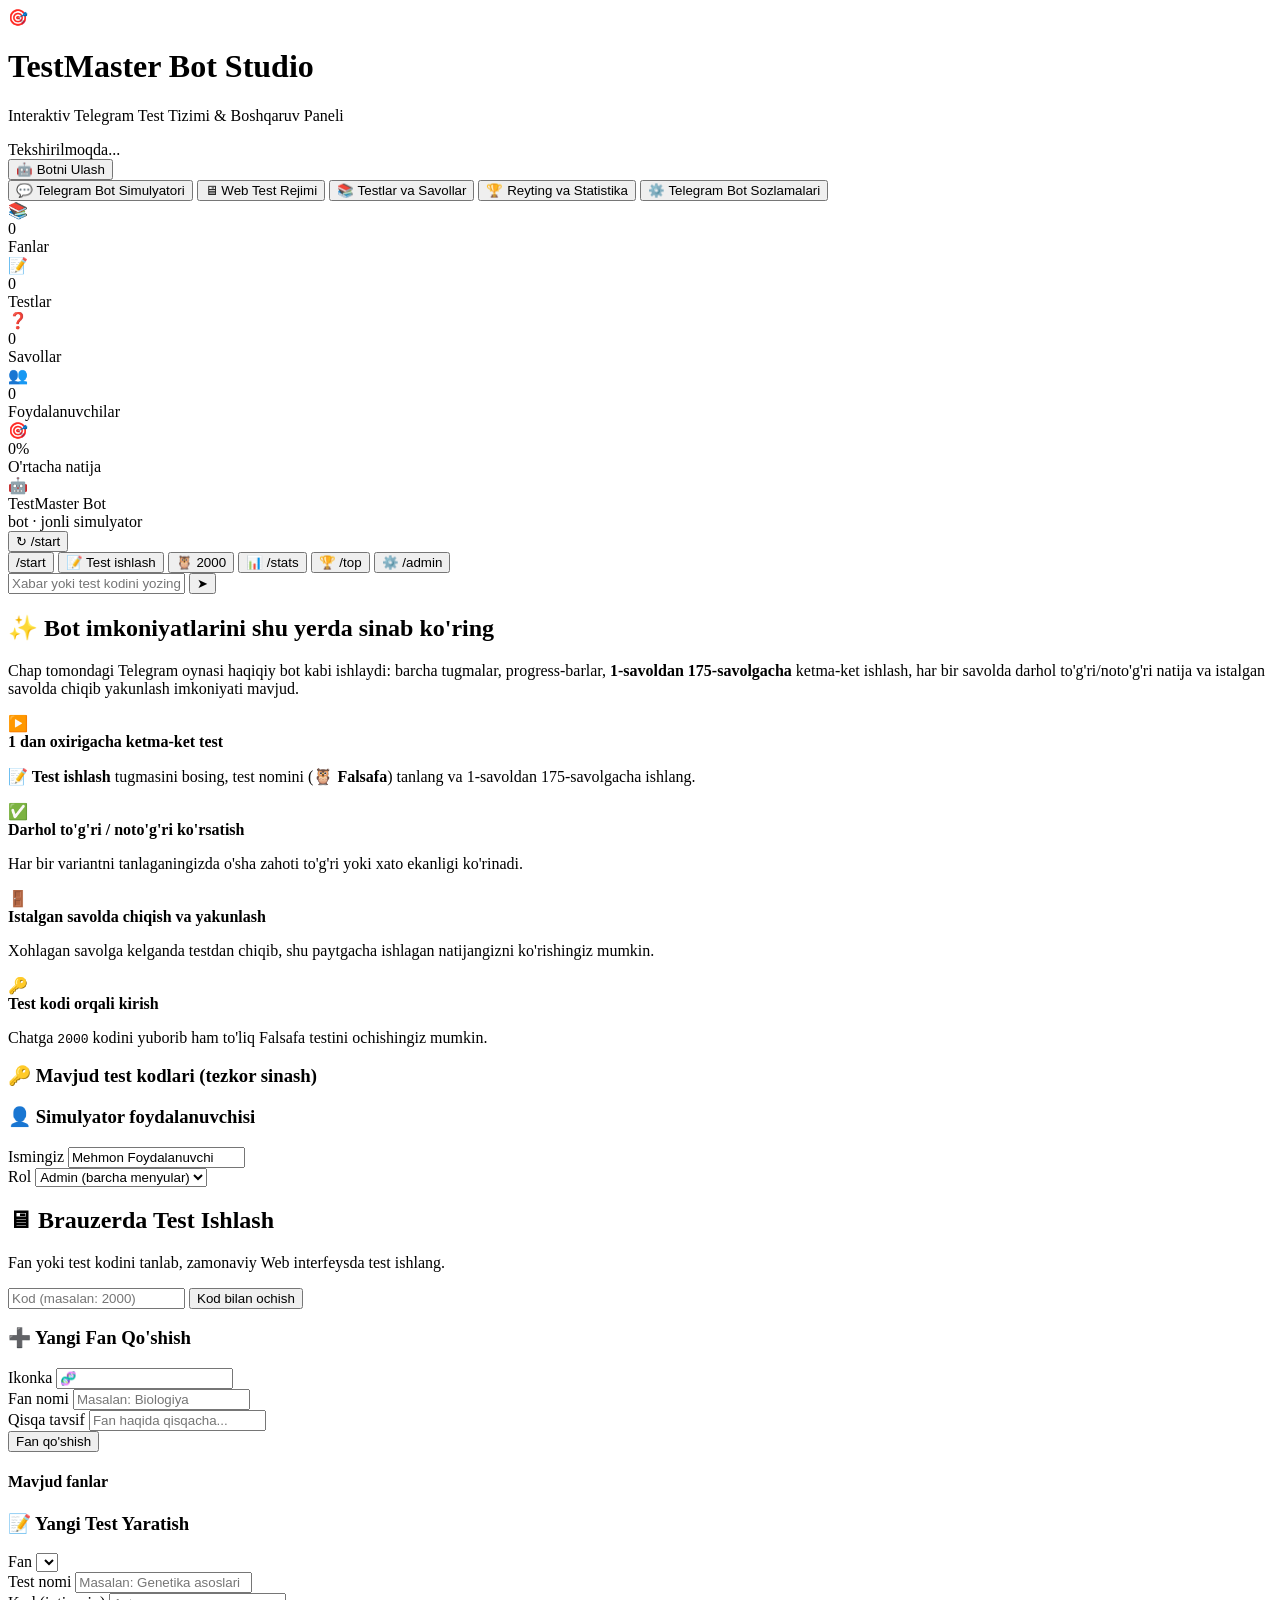
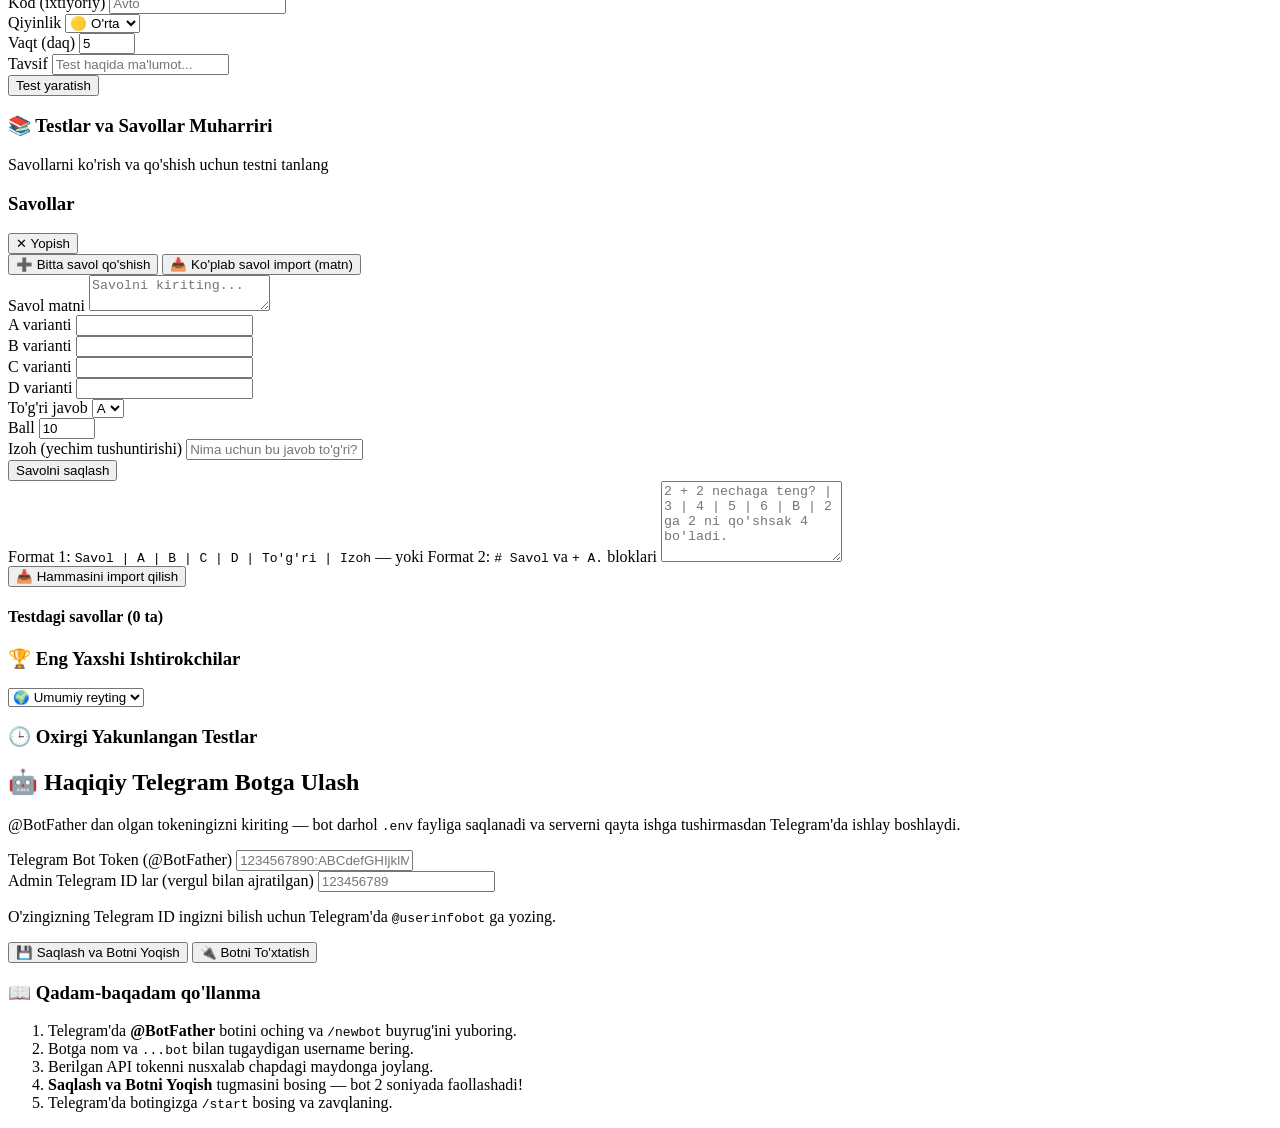
==== web/templates/index.html @ e45bbb4d "first commit" ====
<!DOCTYPE html>
<html lang="uz">
<head>
  <meta charset="UTF-8" />
  <meta name="viewport" content="width=device-width, initial-scale=1.0" />
  <title>TestMaster Bot — Telegram Test Platformasi va Simulyator</title>
  <link rel="preconnect" href="https://fonts.googleapis.com" />
  <link rel="preconnect" href="https://fonts.gstatic.com" crossorigin />
  <link href="https://fonts.googleapis.com/css2?family=Inter:wght@400;500;600;700;800&family=JetBrains+Mono:wght@400;600&display=swap" rel="stylesheet" />
  <link rel="stylesheet" href="/static/styles.css" />
</head>
<body>
  <div class="app-shell">
    <!-- Top Header -->
    <header class="topbar">
      <div class="brand">
        <div class="brand-logo">🎯</div>
        <div>
          <h1>TestMaster Bot Studio</h1>
          <p>Interaktiv Telegram Test Tizimi &amp; Boshqaruv Paneli</p>
        </div>
      </div>

      <div class="topbar-right">
        <div id="botStatusBadge" class="status-pill status-sim">
          <span class="dot"></span>
          <span id="botStatusText">Tekshirilmoqda...</span>
        </div>
        <button class="btn btn-primary btn-sm" onclick="switchTab('settings')">
          🤖 Botni Ulash
        </button>
      </div>
    </header>

    <!-- Navigation Tabs -->
    <nav class="nav-tabs" aria-label="Asosiy bo'limlar">
      <button class="tab-btn active" data-tab="simulator" onclick="switchTab('simulator')">
        💬 Telegram Bot Simulyatori
      </button>
      <button class="tab-btn" data-tab="webquiz" onclick="switchTab('webquiz')">
        🖥 Web Test Rejimi
      </button>
      <button class="tab-btn" data-tab="admin" onclick="switchTab('admin')">
        📚 Testlar va Savollar
      </button>
      <button class="tab-btn" data-tab="leaderboard" onclick="switchTab('leaderboard')">
        🏆 Reyting va Statistika
      </button>
      <button class="tab-btn" data-tab="settings" onclick="switchTab('settings')">
        ⚙️ Telegram Bot Sozlamalari
      </button>
    </nav>

    <!-- KPI Strip -->
    <section class="kpi-grid" id="kpiGrid">
      <div class="kpi-card">
        <span class="kpi-icon">📚</span>
        <div>
          <div class="kpi-val" id="kpiCategories">0</div>
          <div class="kpi-lbl">Fanlar</div>
        </div>
      </div>
      <div class="kpi-card">
        <span class="kpi-icon">📝</span>
        <div>
          <div class="kpi-val" id="kpiQuizzes">0</div>
          <div class="kpi-lbl">Testlar</div>
        </div>
      </div>
      <div class="kpi-card">
        <span class="kpi-icon">❓</span>
        <div>
          <div class="kpi-val" id="kpiQuestions">0</div>
          <div class="kpi-lbl">Savollar</div>
        </div>
      </div>
      <div class="kpi-card">
        <span class="kpi-icon">👥</span>
        <div>
          <div class="kpi-val" id="kpiUsers">0</div>
          <div class="kpi-lbl">Foydalanuvchilar</div>
        </div>
      </div>
      <div class="kpi-card">
        <span class="kpi-icon">🎯</span>
        <div>
          <div class="kpi-val" id="kpiAvg">0%</div>
          <div class="kpi-lbl">O'rtacha natija</div>
        </div>
      </div>
    </section>

    <!-- TAB 1: Telegram Bot Simulator -->
    <main id="tab-simulator" class="tab-panel active">
      <div class="sim-layout">
        <!-- Phone Mockup -->
        <div class="phone-frame">
          <div class="phone-notch"></div>
          <div class="tg-header">
            <div class="tg-avatar">🤖</div>
            <div class="tg-title-wrap">
              <div class="tg-bot-name" id="simBotTitle">TestMaster Bot</div>
              <div class="tg-bot-sub">bot · jonli simulyator</div>
            </div>
            <button class="tg-reset-btn" title="Qayta boshlash (/start)" onclick="simSendText('/start')">
              ↻ /start
            </button>
          </div>

          <div class="tg-chat-area" id="tgChatArea">
            <div id="tgToast" class="tg-toast hidden"></div>
            <div id="tgMessages" class="tg-messages"></div>
          </div>

          <div class="tg-quick-chips">
            <button onclick="simSendText('/start')">/start</button>
            <button onclick="simSendCallback('c:list')">📝 Test ishlash</button>
            <button onclick="simSendText('2000')">🦉 2000</button>
            <button onclick="simSendText('/stats')">📊 /stats</button>
            <button onclick="simSendText('/top')">🏆 /top</button>
            <button onclick="simSendText('/admin')">⚙️ /admin</button>
          </div>

          <form class="tg-input-bar" onsubmit="simSubmitForm(event)">
            <input
              id="simTextInput"
              type="text"
              placeholder="Xabar yoki test kodini yozing (masalan: 2000)..."
              autocomplete="off"
            />
            <button type="submit" aria-label="Yuborish">➤</button>
          </form>
        </div>

        <!-- Simulator Side Guide -->
        <div class="sim-sidebar">
          <div class="glass-card">
            <div class="card-head">
              <h2>✨ Bot imkoniyatlarini shu yerda sinab ko'ring</h2>
            </div>
            <p class="muted">
              Chap tomondagi Telegram oynasi haqiqiy bot kabi ishlaydi: barcha tugmalar, progress-barlar,
              <b>1-savoldan 175-savolgacha</b> ketma-ket ishlash, har bir savolda darhol to'g'ri/noto'g'ri natija va istalgan savolda chiqib yakunlash imkoniyati mavjud.
            </p>
            <div class="feature-list">
              <div class="feat-item">
                <span>▶️</span>
                <div>
                  <strong>1 dan oxirigacha ketma-ket test</strong>
                  <p><b>📝 Test ishlash</b> tugmasini bosing, test nomini (<b>🦉 Falsafa</b>) tanlang va 1-savoldan 175-savolgacha ishlang.</p>
                </div>
              </div>
              <div class="feat-item">
                <span>✅</span>
                <div>
                  <strong>Darhol to'g'ri / noto'g'ri ko'rsatish</strong>
                  <p>Har bir variantni tanlaganingizda o'sha zahoti to'g'ri yoki xato ekanligi ko'rinadi.</p>
                </div>
              </div>
              <div class="feat-item">
                <span>🚪</span>
                <div>
                  <strong>Istalgan savolda chiqish va yakunlash</strong>
                  <p>Xohlagan savolga kelganda testdan chiqib, shu paytgacha ishlagan natijangizni ko'rishingiz mumkin.</p>
                </div>
              </div>
              <div class="feat-item">
                <span>🔑</span>
                <div>
                  <strong>Test kodi orqali kirish</strong>
                  <p>Chatga <code>2000</code> kodini yuborib ham to'liq Falsafa testini ochishingiz mumkin.</p>
                </div>
              </div>
            </div>
          </div>

          <div class="glass-card">
            <div class="card-head">
              <h3>🔑 Mavjud test kodlari (tezkor sinash)</h3>
            </div>
            <div id="simQuizCodes" class="code-chips-grid"></div>
          </div>

          <div class="glass-card">
            <div class="card-head">
              <h3>👤 Simulyator foydalanuvchisi</h3>
            </div>
            <div class="form-row-2">
              <div>
                <label class="field-lbl" for="simUserName">Ismingiz</label>
                <input id="simUserName" class="input" type="text" value="Mehmon Foydalanuvchi" />
              </div>
              <div>
                <label class="field-lbl" for="simUserRole">Rol</label>
                <select id="simUserRole" class="input">
                  <option value="true" selected>Admin (barcha menyular)</option>
                  <option value="false">Oddiy foydalanuvchi</option>
                </select>
              </div>
            </div>
          </div>
        </div>
      </div>
    </main>

    <!-- TAB 2: Web Quiz Player -->
    <main id="tab-webquiz" class="tab-panel">
      <div id="webQuizLobby">
        <div class="glass-card mb-4">
          <div class="card-head row-between">
            <div>
              <h2>🖥 Brauzerda Test Ishlash</h2>
              <p class="muted">Fan yoki test kodini tanlab, zamonaviy Web interfeysda test ishlang.</p>
            </div>
            <div class="code-launch">
              <input id="webCodeInput" class="input" type="text" placeholder="Kod (masalan: 2000)" />
              <button class="btn btn-primary" onclick="webStartByCode()">Kod bilan ochish</button>
            </div>
          </div>
          <div id="webCategoryFilter" class="filter-pills"></div>
        </div>

        <div id="webQuizzesGrid" class="quizzes-grid"></div>
      </div>

      <div id="webQuizRunner" class="hidden"></div>
    </main>

    <!-- TAB 3: Admin Panel (Categories, Quizzes, Questions) -->
    <main id="tab-admin" class="tab-panel">
      <div class="admin-grid">
        <!-- Left column: Create Category & Create Quiz -->
        <div class="admin-left">
          <div class="glass-card">
            <div class="card-head">
              <h3>➕ Yangi Fan Qo'shish</h3>
            </div>
            <form onsubmit="adminCreateCategory(event)" class="stack-form">
              <div class="form-row-icon">
                <div>
                  <label class="field-lbl">Ikonka</label>
                  <input id="catIconInput" class="input" type="text" value="🧬" maxlength="8" required />
                </div>
                <div>
                  <label class="field-lbl">Fan nomi</label>
                  <input id="catNameInput" class="input" type="text" placeholder="Masalan: Biologiya" required />
                </div>
              </div>
              <div>
                <label class="field-lbl">Qisqa tavsif</label>
                <input id="catDescInput" class="input" type="text" placeholder="Fan haqida qisqacha..." />
              </div>
              <button type="submit" class="btn btn-primary w-full">Fan qo'shish</button>
            </form>

            <div class="divider"></div>
            <h4 class="subhead">Mavjud fanlar</h4>
            <div id="adminCategoriesList" class="mini-list"></div>
          </div>

          <div class="glass-card">
            <div class="card-head">
              <h3>📝 Yangi Test Yaratish</h3>
            </div>
            <form onsubmit="adminCreateQuiz(event)" class="stack-form">
              <div>
                <label class="field-lbl">Fan</label>
                <select id="quizCatSelect" class="input" required></select>
              </div>
              <div>
                <label class="field-lbl">Test nomi</label>
                <input id="quizTitleInput" class="input" type="text" placeholder="Masalan: Genetika asoslari" required />
              </div>
              <div class="form-row-3">
                <div>
                  <label class="field-lbl">Kod (ixtiyoriy)</label>
                  <input id="quizCodeInput" class="input" type="text" placeholder="Avto" maxlength="10" />
                </div>
                <div>
                  <label class="field-lbl">Qiyinlik</label>
                  <select id="quizDiffSelect" class="input">
                    <option value="oson">🟢 Oson</option>
                    <option value="orta" selected>🟡 O'rta</option>
                    <option value="qiyin">🔴 Qiyin</option>
                  </select>
                </div>
                <div>
                  <label class="field-lbl">Vaqt (daq)</label>
                  <input id="quizTimeInput" class="input" type="number" value="5" min="1" max="120" />
                </div>
              </div>
              <div>
                <label class="field-lbl">Tavsif</label>
                <input id="quizDescInput" class="input" type="text" placeholder="Test haqida ma'lumot..." />
              </div>
              <button type="submit" class="btn btn-primary w-full">Test yaratish</button>
            </form>
          </div>
        </div>

        <!-- Right column: Quizzes & Question Editor -->
        <div class="admin-right">
          <div class="glass-card">
            <div class="card-head row-between">
              <h3>📚 Testlar va Savollar Muharriri</h3>
              <span class="muted text-sm">Savollarni ko'rish va qo'shish uchun testni tanlang</span>
            </div>
            <div id="adminQuizzesList" class="quiz-admin-list"></div>
          </div>

          <div id="adminQuestionEditor" class="glass-card hidden">
            <div class="card-head row-between">
              <div>
                <h3 id="editorQuizTitle">Savollar</h3>
                <p id="editorQuizMeta" class="muted text-sm"></p>
              </div>
              <button class="btn btn-ghost btn-sm" onclick="closeQuestionEditor()">✕ Yopish</button>
            </div>

            <div class="editor-tabs">
              <button class="pill-btn active" onclick="toggleEditorMode('single', this)">➕ Bitta savol qo'shish</button>
              <button class="pill-btn" onclick="toggleEditorMode('bulk', this)">📥 Ko'plab savol import (matn)</button>
            </div>

            <!-- Single Question Form -->
            <form id="singleQuestionForm" onsubmit="adminCreateQuestion(event)" class="stack-form">
              <div>
                <label class="field-lbl">Savol matni</label>
                <textarea id="qTextInput" class="input" rows="2" placeholder="Savolni kiriting..." required></textarea>
              </div>
              <div class="form-row-2">
                <div>
                  <label class="field-lbl">A varianti</label>
                  <input id="qOptA" class="input" type="text" required />
                </div>
                <div>
                  <label class="field-lbl">B varianti</label>
                  <input id="qOptB" class="input" type="text" required />
                </div>
                <div>
                  <label class="field-lbl">C varianti</label>
                  <input id="qOptC" class="input" type="text" required />
                </div>
                <div>
                  <label class="field-lbl">D varianti</label>
                  <input id="qOptD" class="input" type="text" required />
                </div>
              </div>
              <div class="form-row-2">
                <div>
                  <label class="field-lbl">To'g'ri javob</label>
                  <select id="qCorrectSelect" class="input">
                    <option value="A">A</option>
                    <option value="B">B</option>
                    <option value="C">C</option>
                    <option value="D">D</option>
                  </select>
                </div>
                <div>
                  <label class="field-lbl">Ball</label>
                  <input id="qPointsInput" class="input" type="number" value="10" min="1" max="100" />
                </div>
              </div>
              <div>
                <label class="field-lbl">Izoh (yechim tushuntirishi)</label>
                <input id="qExplanationInput" class="input" type="text" placeholder="Nima uchun bu javob to'g'ri?" />
              </div>
              <button type="submit" class="btn btn-primary">Savolni saqlash</button>
            </form>

            <!-- Bulk Import Form -->
            <form id="bulkQuestionForm" onsubmit="adminBulkQuestions(event)" class="stack-form hidden">
              <div>
                <label class="field-lbl">Format 1: <code>Savol | A | B | C | D | To'g'ri | Izoh</code> — yoki Format 2: <code># Savol</code> va <code>+ A.</code> bloklari</label>
                <textarea
                  id="bulkRawInput"
                  class="input mono"
                  rows="5"
                  placeholder="2 + 2 nechaga teng? | 3 | 4 | 5 | 6 | B | 2 ga 2 ni qo'shsak 4 bo'ladi.&#10;&#10;yoki:&#10;# Savol matni?&#10;+ A. To'g'ri javob&#10;B. Variant B&#10;C. Variant C&#10;D. Variant D"
                  required
                ></textarea>
              </div>
              <button type="submit" class="btn btn-primary">📥 Hammasini import qilish</button>
            </form>

            <div class="divider"></div>
            <h4 class="subhead">Testdagi savollar (<span id="editorQuestionsCount">0</span> ta)</h4>
            <div id="editorQuestionsList" class="questions-list"></div>
          </div>
        </div>
      </div>
    </main>

    <!-- TAB 4: Leaderboard & Recent Activity -->
    <main id="tab-leaderboard" class="tab-panel">
      <div class="lb-grid">
        <div class="glass-card">
          <div class="card-head row-between">
            <h3>🏆 Eng Yaxshi Ishtirokchilar</h3>
            <select id="lbCatFilter" class="input input-sm" onchange="loadLeaderboard()">
              <option value="">🌍 Umumiy reyting</option>
            </select>
          </div>
          <div id="leaderboardTableWrap"></div>
        </div>

        <div class="glass-card">
          <div class="card-head">
            <h3>🕒 Oxirgi Yakunlangan Testlar</h3>
          </div>
          <div id="recentAttemptsWrap"></div>
        </div>
      </div>
    </main>

    <!-- TAB 5: Telegram Bot Settings -->
    <main id="tab-settings" class="tab-panel">
      <div class="settings-grid">
        <div class="glass-card">
          <div class="card-head">
            <h2>🤖 Haqiqiy Telegram Botga Ulash</h2>
            <p class="muted">
              @BotFather dan olgan tokeningizni kiriting — bot darhol <code>.env</code> fayliga saqlanadi va serverni qayta ishga tushirmasdan Telegram'da ishlay boshlaydi.
            </p>
          </div>

          <div id="settingsStatusBox" class="status-banner"></div>

          <form onsubmit="saveBotToken(event)" class="stack-form">
            <div>
              <label class="field-lbl" for="botTokenInput">Telegram Bot Token (@BotFather)</label>
              <input
                id="botTokenInput"
                class="input mono"
                type="password"
                placeholder="1234567890:ABCdefGHIjklMNOpqrsTUVwxyz"
              />
            </div>
            <div>
              <label class="field-lbl" for="adminIdsInput">Admin Telegram ID lar (vergul bilan ajratilgan)</label>
              <input
                id="adminIdsInput"
                class="input mono"
                type="text"
                placeholder="123456789"
              />
              <p class="hint">O'zingizning Telegram ID ingizni bilish uchun Telegram'da <code>@userinfobot</code> ga yozing.</p>
            </div>
            <div class="btn-row">
              <button type="submit" class="btn btn-primary">💾 Saqlash va Botni Yoqish</button>
              <button type="button" class="btn btn-ghost" onclick="disconnectBotToken()">🔌 Botni To'xtatish</button>
            </div>
          </form>
        </div>

        <div class="glass-card">
          <div class="card-head">
            <h3>📖 Qadam-baqadam qo'llanma</h3>
          </div>
          <ol class="guide-steps">
            <li>Telegram'da <strong>@BotFather</strong> botini oching va <code>/newbot</code> buyrug'ini yuboring.</li>
            <li>Botga nom va <code>...bot</code> bilan tugaydigan username bering.</li>
            <li>Berilgan API tokenni nusxalab chapdagi maydonga joylang.</li>
            <li><strong>Saqlash va Botni Yoqish</strong> tugmasini bosing — bot 2 soniyada faollashadi!</li>
            <li>Telegram'da botingizga <code>/start</code> bosing va zavqlaning.</li>
          </ol>
        </div>
      </div>
    </main>
  </div>

  <!-- Global Notification Toast -->
  <div id="globalToast" class="global-toast hidden"></div>

  <script src="/static/app.js"></script>
</body>
</html>
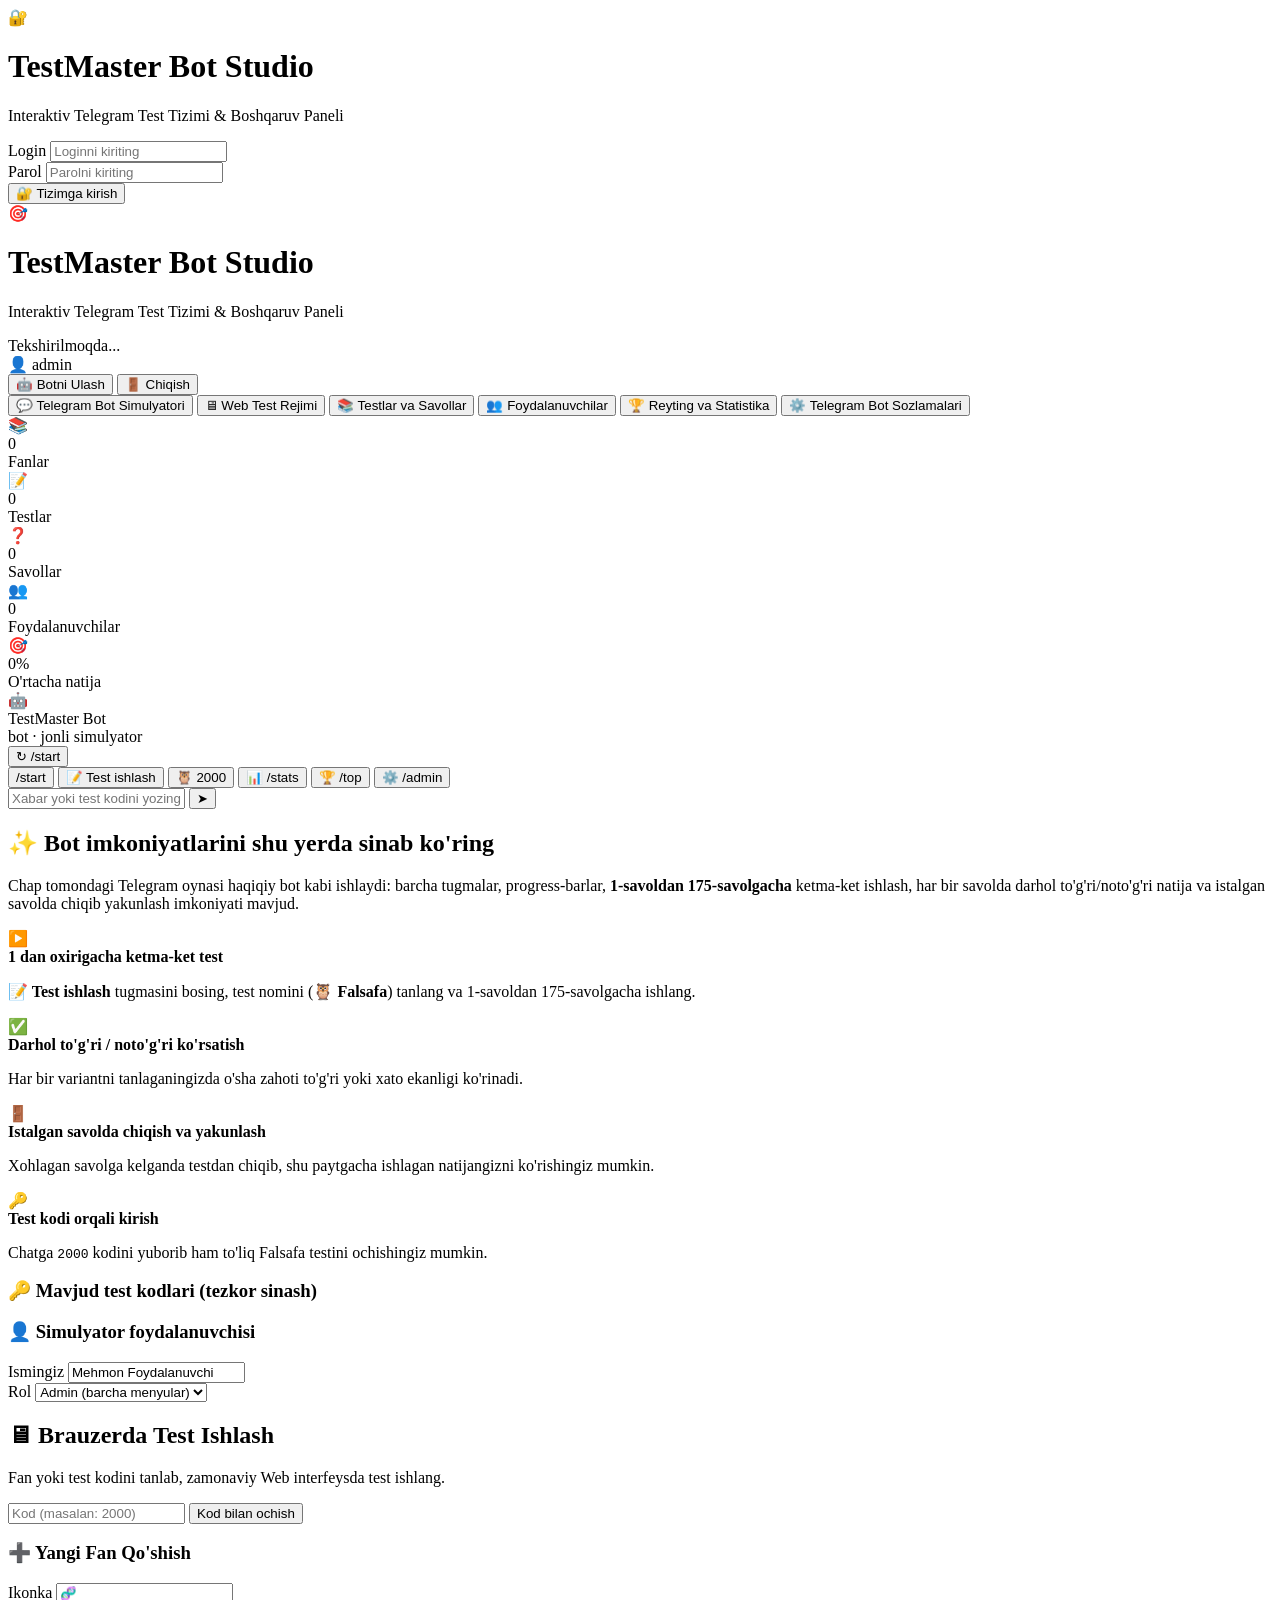
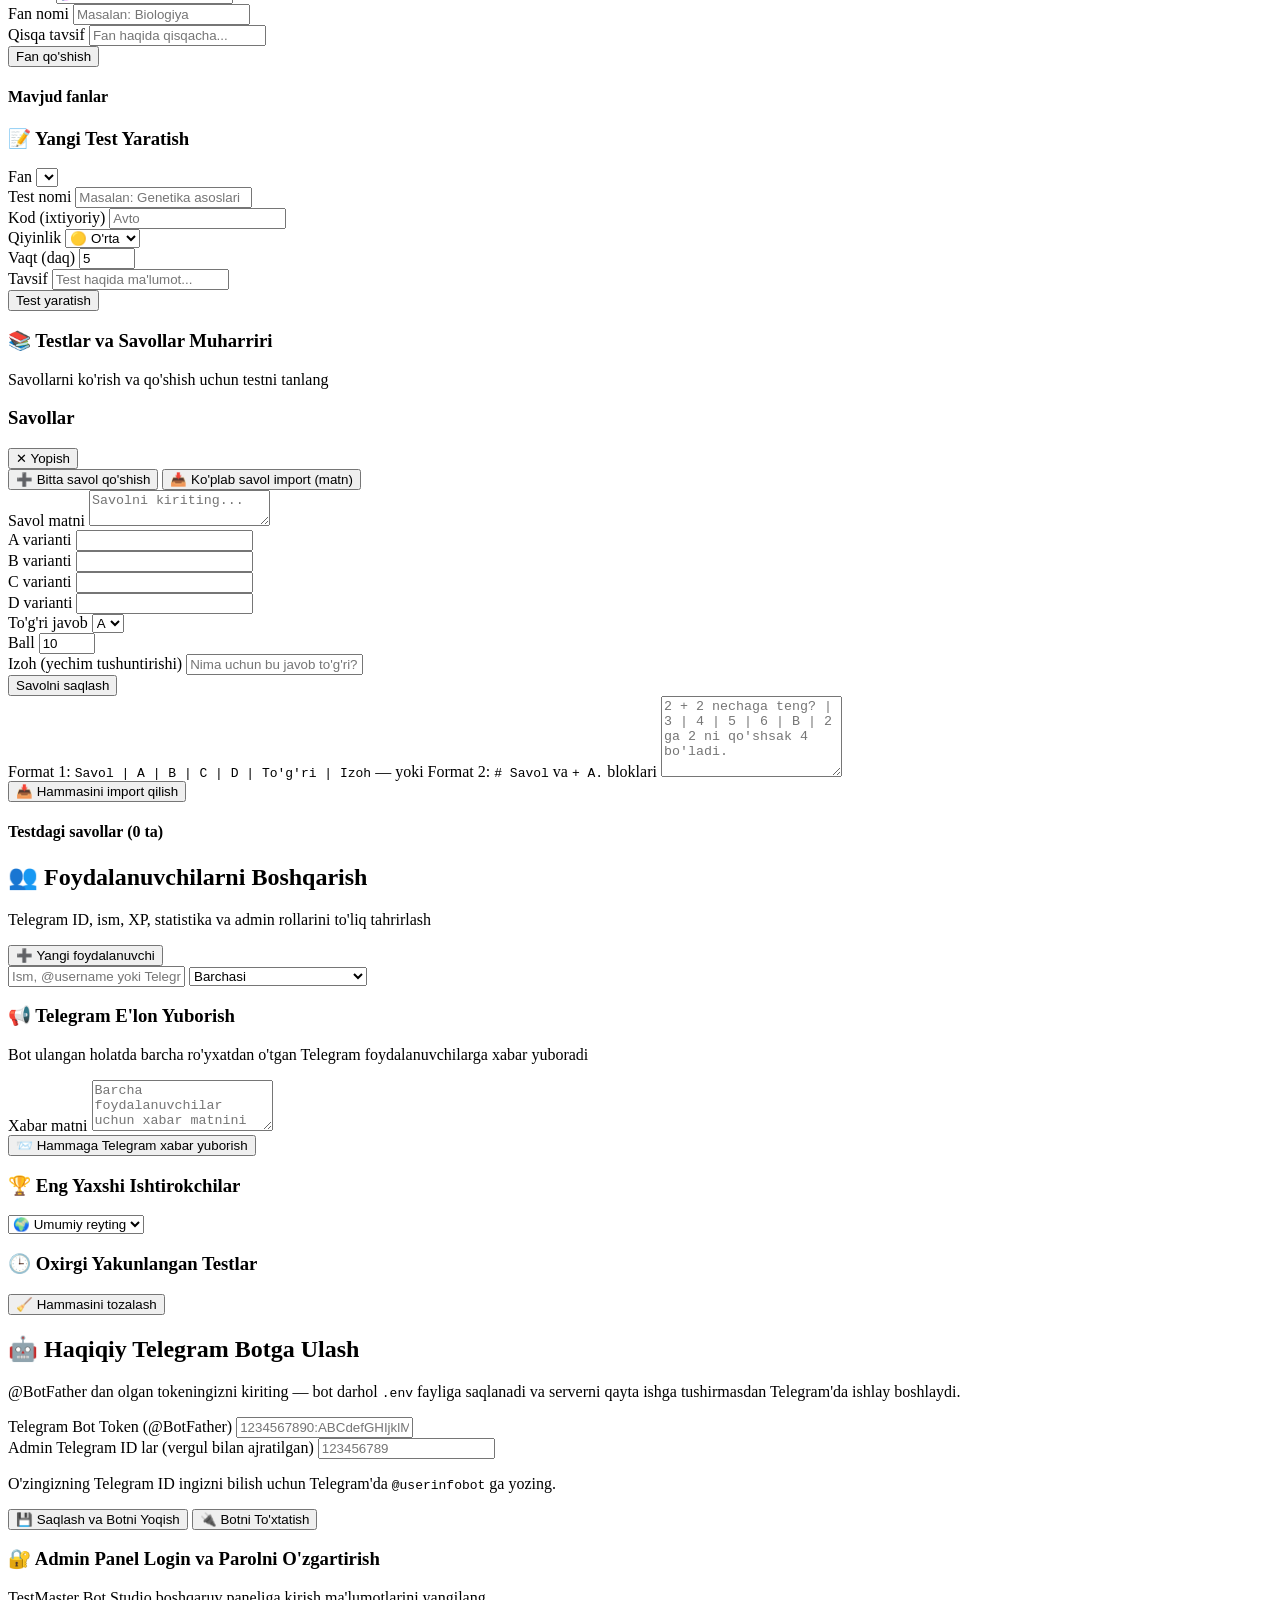
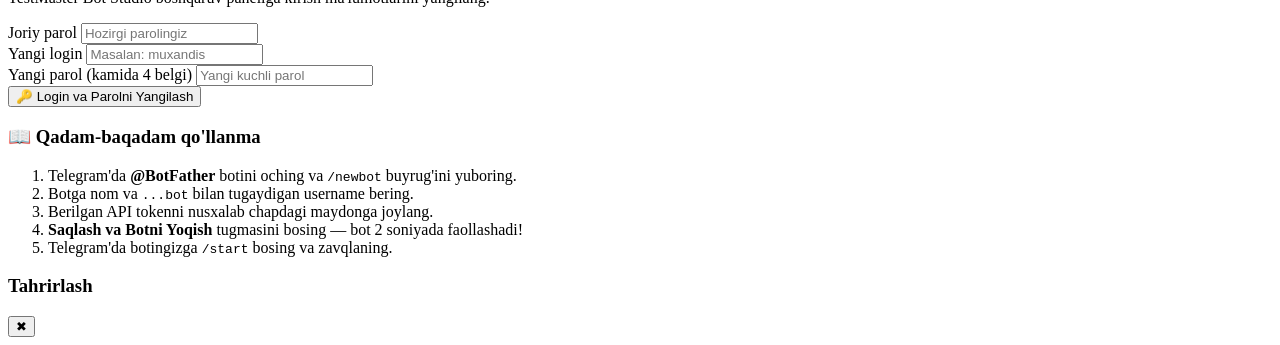
==== commit d4627326: "Add login/password auth gate and full user/content admin management" ====
--- a/web/templates/index.html
+++ b/web/templates/index.html
@@ -10,7 +10,44 @@
   <link rel="stylesheet" href="/static/styles.css" />
 </head>
 <body>
-  <div class="app-shell">
+  <!-- Full-Screen Studio Login Gate -->
+  <div id="authOverlay" class="auth-overlay">
+    <div class="auth-card glass-card">
+      <div class="auth-head">
+        <div class="brand-logo" style="margin:0 auto 12px;">🔐</div>
+        <h1>TestMaster Bot Studio</h1>
+        <p class="muted">Interaktiv Telegram Test Tizimi &amp; Boshqaruv Paneli</p>
+      </div>
+      <div id="authErrorBox" class="auth-error hidden"></div>
+      <form onsubmit="loginStudio(event)" class="stack-form">
+        <div>
+          <label class="field-lbl" for="loginUsername">Login</label>
+          <input
+            id="loginUsername"
+            class="input"
+            type="text"
+            placeholder="Loginni kiriting"
+            autocomplete="username"
+            required
+          />
+        </div>
+        <div>
+          <label class="field-lbl" for="loginPassword">Parol</label>
+          <input
+            id="loginPassword"
+            class="input"
+            type="password"
+            placeholder="Parolni kiriting"
+            autocomplete="current-password"
+            required
+          />
+        </div>
+        <button type="submit" class="btn btn-primary w-full" id="loginSubmitBtn">🔐 Tizimga kirish</button>
+      </form>
+    </div>
+  </div>
+
+  <div id="appShell" class="app-shell hidden">
     <!-- Top Header -->
     <header class="topbar">
       <div class="brand">
@@ -26,8 +63,15 @@
           <span class="dot"></span>
           <span id="botStatusText">Tekshirilmoqda...</span>
         </div>
+        <div class="status-pill">
+          <span>👤</span>
+          <span id="adminUsernameText">admin</span>
+        </div>
         <button class="btn btn-primary btn-sm" onclick="switchTab('settings')">
           🤖 Botni Ulash
+        </button>
+        <button class="btn btn-ghost btn-sm" onclick="logoutStudio()">
+          🚪 Chiqish
         </button>
       </div>
     </header>
@@ -43,6 +87,9 @@
       <button class="tab-btn" data-tab="admin" onclick="switchTab('admin')">
         📚 Testlar va Savollar
       </button>
+      <button class="tab-btn" data-tab="users" onclick="switchTab('users')">
+        👥 Foydalanuvchilar
+      </button>
       <button class="tab-btn" data-tab="leaderboard" onclick="switchTab('leaderboard')">
         🏆 Reyting va Statistika
       </button>
@@ -391,6 +438,60 @@
       </div>
     </main>
 
+    <!-- TAB 3.5: User Management & Broadcast -->
+    <main id="tab-users" class="tab-panel">
+      <div class="users-layout">
+        <div class="glass-card">
+          <div class="card-head row-between">
+            <div>
+              <h2>👥 Foydalanuvchilarni Boshqarish</h2>
+              <p class="muted">Telegram ID, ism, XP, statistika va admin rollarini to'liq tahrirlash</p>
+            </div>
+            <button type="button" class="btn btn-primary btn-sm" onclick="openCreateUserModal()">➕ Yangi foydalanuvchi</button>
+          </div>
+
+          <div class="users-toolbar">
+            <input
+              id="userSearchInput"
+              class="input"
+              type="text"
+              placeholder="Ism, @username yoki Telegram ID bo'yicha qidirish..."
+              oninput="renderUsersTable()"
+            />
+            <select id="userRoleFilter" class="input input-sm" onchange="renderUsersTable()">
+              <option value="all">Barchasi</option>
+              <option value="admin">🛡 Faqat Adminlar</option>
+              <option value="user">👤 Oddiy foydalanuvchilar</option>
+            </select>
+          </div>
+
+          <div id="usersTableWrap" class="table-wrap"></div>
+        </div>
+
+        <div class="glass-card">
+          <div class="card-head">
+            <h3>📢 Telegram E'lon Yuborish</h3>
+            <p class="muted">Bot ulangan holatda barcha ro'yxatdan o'tgan Telegram foydalanuvchilarga xabar yuboradi</p>
+          </div>
+          <form onsubmit="sendBroadcast(event)" class="stack-form">
+            <div>
+              <label class="field-lbl" for="broadcastTextInput">Xabar matni</label>
+              <textarea
+                id="broadcastTextInput"
+                class="input"
+                rows="3"
+                placeholder="Barcha foydalanuvchilar uchun xabar matnini yozing..."
+                required
+              ></textarea>
+            </div>
+            <div>
+              <button type="submit" class="btn btn-primary">📨 Hammaga Telegram xabar yuborish</button>
+            </div>
+          </form>
+        </div>
+      </div>
+    </main>
+
     <!-- TAB 4: Leaderboard & Recent Activity -->
     <main id="tab-leaderboard" class="tab-panel">
       <div class="lb-grid">
@@ -405,8 +506,9 @@
         </div>
 
         <div class="glass-card">
-          <div class="card-head">
+          <div class="card-head row-between">
             <h3>🕒 Oxirgi Yakunlangan Testlar</h3>
+            <button type="button" class="btn btn-danger btn-sm" onclick="clearAllAttemptsConfirm()">🧹 Hammasini tozalash</button>
           </div>
           <div id="recentAttemptsWrap"></div>
         </div>
@@ -455,6 +557,54 @@
 
         <div class="glass-card">
           <div class="card-head">
+            <h3>🔐 Admin Panel Login va Parolni O'zgartirish</h3>
+            <p class="muted">TestMaster Bot Studio boshqaruv paneliga kirish ma'lumotlarini yangilang.</p>
+          </div>
+
+          <form onsubmit="updateStudioCredentials(event)" class="stack-form">
+            <div>
+              <label class="field-lbl" for="credCurrentPassword">Joriy parol</label>
+              <input
+                id="credCurrentPassword"
+                class="input"
+                type="password"
+                placeholder="Hozirgi parolingiz"
+                autocomplete="current-password"
+                required
+              />
+            </div>
+            <div>
+              <label class="field-lbl" for="credNewUsername">Yangi login</label>
+              <input
+                id="credNewUsername"
+                class="input"
+                type="text"
+                minlength="2"
+                placeholder="Masalan: muxandis"
+                autocomplete="username"
+                required
+              />
+            </div>
+            <div>
+              <label class="field-lbl" for="credNewPassword">Yangi parol (kamida 4 belgi)</label>
+              <input
+                id="credNewPassword"
+                class="input"
+                type="password"
+                minlength="4"
+                placeholder="Yangi kuchli parol"
+                autocomplete="new-password"
+                required
+              />
+            </div>
+            <div>
+              <button type="submit" class="btn btn-primary">🔑 Login va Parolni Yangilash</button>
+            </div>
+          </form>
+        </div>
+
+        <div class="glass-card">
+          <div class="card-head">
             <h3>📖 Qadam-baqadam qo'llanma</h3>
           </div>
           <ol class="guide-steps">
@@ -469,6 +619,17 @@
     </main>
   </div>
 
+  <!-- Studio Universal Modal -->
+  <div id="studioModal" class="modal-backdrop hidden" onclick="if (event.target === this) closeStudioModal()">
+    <div class="modal-card glass-card">
+      <div class="card-head row-between">
+        <h3 id="studioModalTitle">Tahrirlash</h3>
+        <button type="button" class="btn btn-ghost btn-sm" onclick="closeStudioModal()">✖</button>
+      </div>
+      <div id="studioModalBody"></div>
+    </div>
+  </div>
+
   <!-- Global Notification Toast -->
   <div id="globalToast" class="global-toast hidden"></div>
 
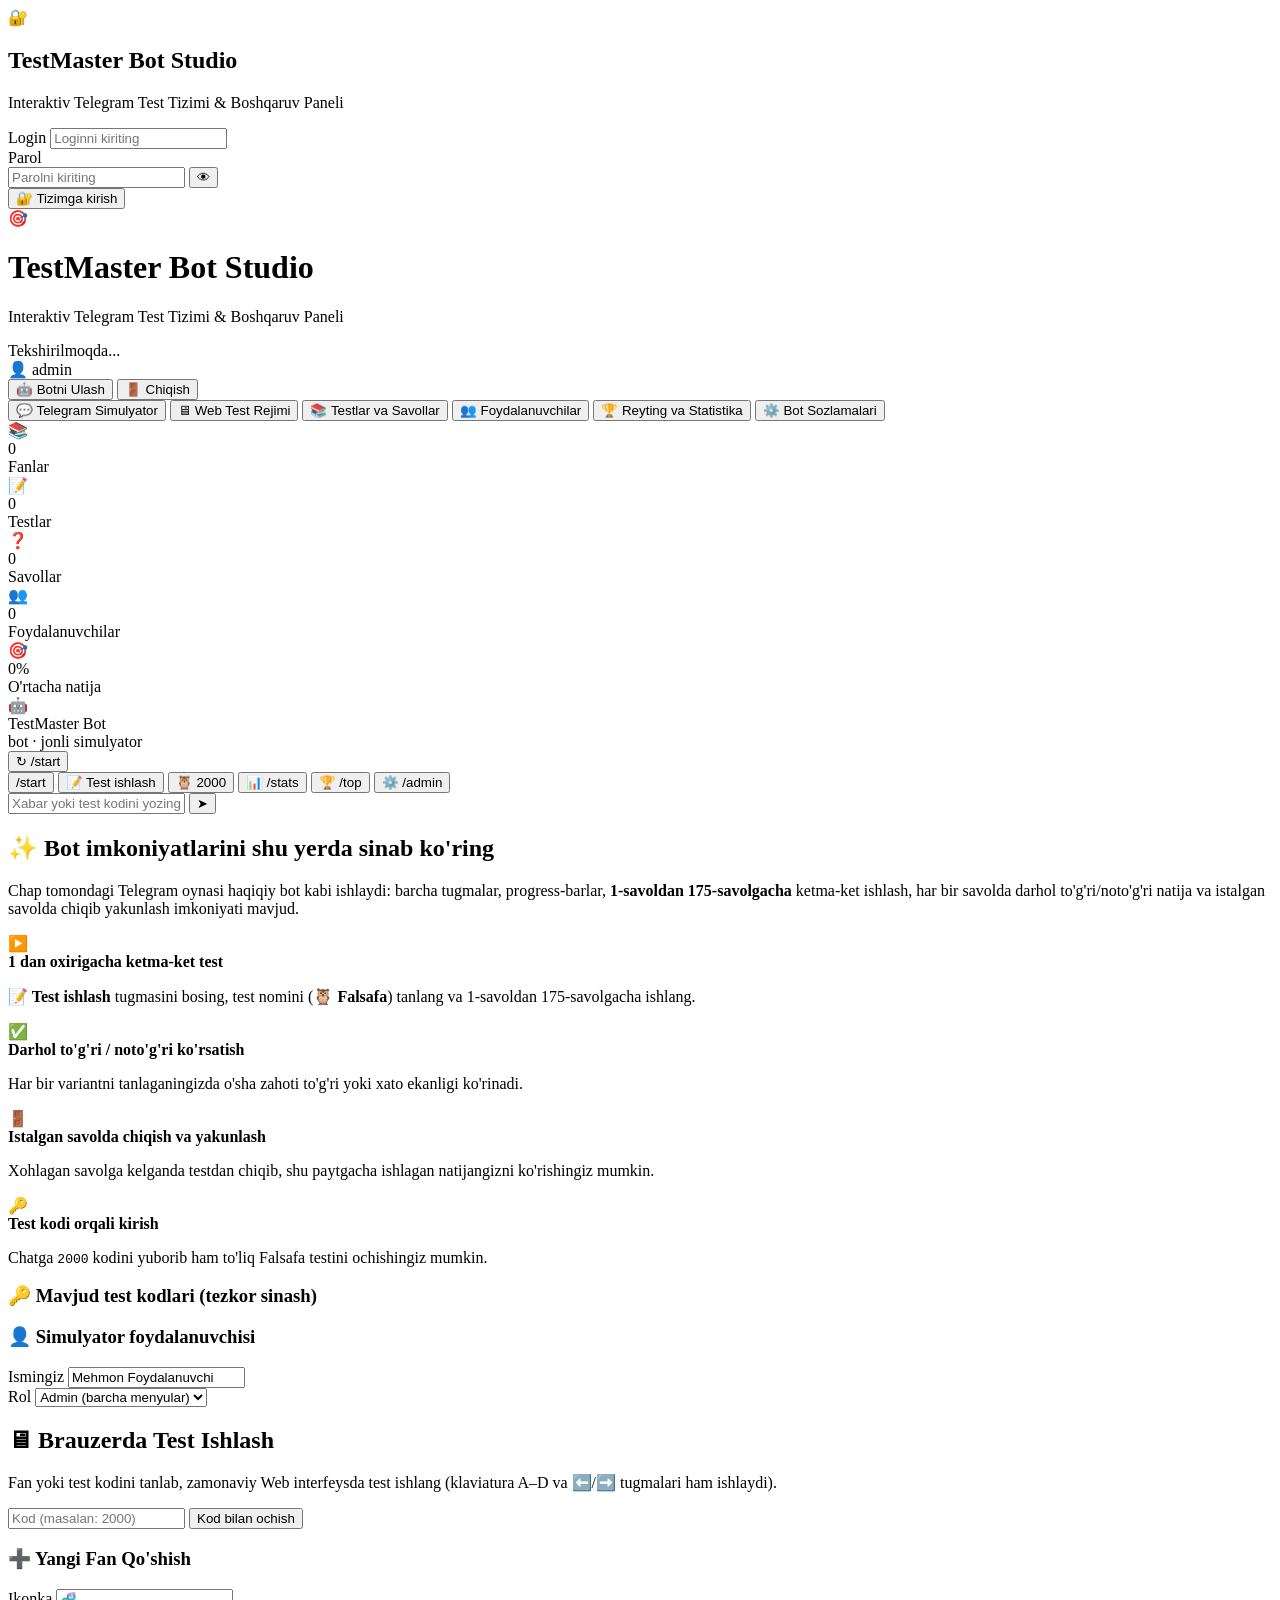
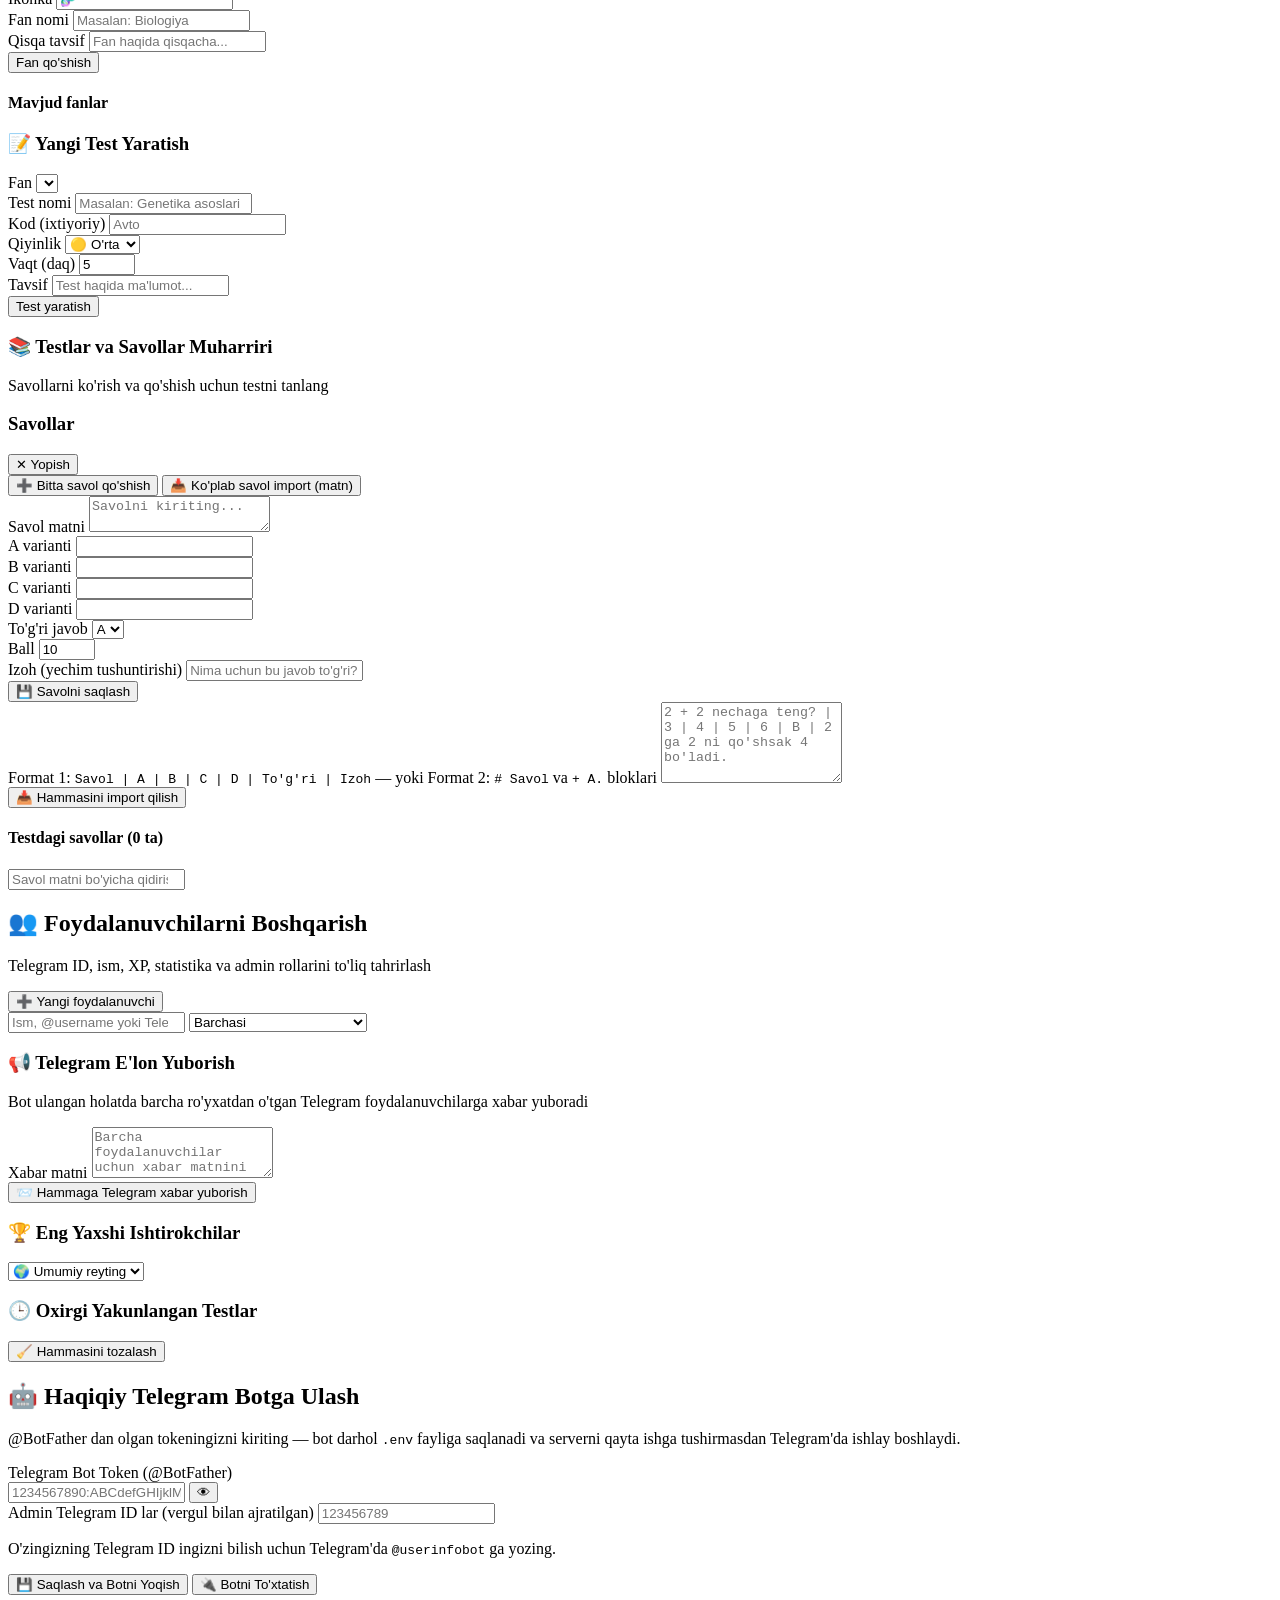
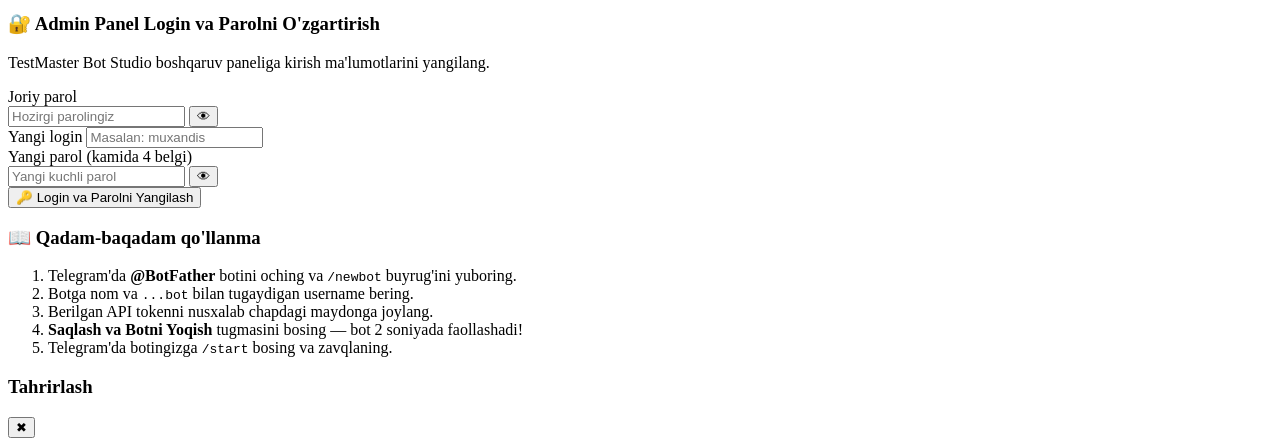
==== commit c4cc4827: "Refactor Web Studio UI for responsive design, semantic HTML5, A11y, and clean code" ====
--- a/web/templates/index.html
+++ b/web/templates/index.html
@@ -3,23 +3,27 @@
 <head>
   <meta charset="UTF-8" />
   <meta name="viewport" content="width=device-width, initial-scale=1.0" />
-  <title>TestMaster Bot — Telegram Test Platformasi va Simulyator</title>
+  <meta name="description" content="TestMaster Bot Studio — Interaktiv Telegram Test Tizimi va Boshqaruv Paneli" />
+  <meta name="theme-color" content="#070c18" />
+  <title>TestMaster Bot Studio — Telegram Test Platformasi va Boshqaruv Paneli</title>
   <link rel="preconnect" href="https://fonts.googleapis.com" />
   <link rel="preconnect" href="https://fonts.gstatic.com" crossorigin />
-  <link href="https://fonts.googleapis.com/css2?family=Inter:wght@400;500;600;700;800&family=JetBrains+Mono:wght@400;600&display=swap" rel="stylesheet" />
+  <link href="https://fonts.googleapis.com/css2?family=Inter:wght@400;500;600;700;800&family=JetBrains+Mono:wght@400;500;600&display=swap" rel="stylesheet" />
   <link rel="stylesheet" href="/static/styles.css" />
 </head>
 <body>
   <!-- Full-Screen Studio Login Gate -->
-  <div id="authOverlay" class="auth-overlay">
+  <section id="authOverlay" class="auth-overlay" aria-labelledby="authTitle">
     <div class="auth-card glass-card">
       <div class="auth-head">
-        <div class="brand-logo" style="margin:0 auto 12px;">🔐</div>
-        <h1>TestMaster Bot Studio</h1>
+        <div class="brand-logo brand-logo-centered" aria-hidden="true">🔐</div>
+        <h1 id="authTitle">TestMaster Bot Studio</h1>
         <p class="muted">Interaktiv Telegram Test Tizimi &amp; Boshqaruv Paneli</p>
       </div>
-      <div id="authErrorBox" class="auth-error hidden"></div>
-      <form onsubmit="loginStudio(event)" class="stack-form">
+
+      <div id="authErrorBox" class="auth-error hidden" role="alert"></div>
+
+      <form onsubmit="loginStudio(event)" class="stack-form" novalidate>
         <div>
           <label class="field-lbl" for="loginUsername">Login</label>
           <input
@@ -33,605 +37,777 @@
         </div>
         <div>
           <label class="field-lbl" for="loginPassword">Parol</label>
-          <input
-            id="loginPassword"
-            class="input"
-            type="password"
-            placeholder="Parolni kiriting"
-            autocomplete="current-password"
-            required
-          />
-        </div>
-        <button type="submit" class="btn btn-primary w-full" id="loginSubmitBtn">🔐 Tizimga kirish</button>
+          <div class="input-group">
+            <input
+              id="loginPassword"
+              class="input"
+              type="password"
+              placeholder="Parolni kiriting"
+              autocomplete="current-password"
+              required
+            />
+            <button
+              type="button"
+              class="input-addon-btn"
+              onclick="togglePasswordVisibility('loginPassword', this)"
+              aria-label="Parolni ko'rsatish yoki yashirish"
+              title="Parolni ko'rsatish"
+            >👁</button>
+          </div>
+        </div>
+        <button type="submit" class="btn btn-primary w-full" id="loginSubmitBtn">
+          🔐 Tizimga kirish
+        </button>
       </form>
     </div>
-  </div>
-
+  </section>
+
+  <!-- Main Application Shell -->
   <div id="appShell" class="app-shell hidden">
     <!-- Top Header -->
     <header class="topbar">
       <div class="brand">
-        <div class="brand-logo">🎯</div>
-        <div>
+        <div class="brand-logo" aria-hidden="true">🎯</div>
+        <div class="brand-text">
           <h1>TestMaster Bot Studio</h1>
           <p>Interaktiv Telegram Test Tizimi &amp; Boshqaruv Paneli</p>
         </div>
       </div>
 
       <div class="topbar-right">
-        <div id="botStatusBadge" class="status-pill status-sim">
-          <span class="dot"></span>
+        <div id="botStatusBadge" class="status-pill status-sim" role="status">
+          <span class="dot" aria-hidden="true"></span>
           <span id="botStatusText">Tekshirilmoqda...</span>
         </div>
-        <div class="status-pill">
-          <span>👤</span>
+        <div class="status-pill status-user" title="Joriy administrator">
+          <span aria-hidden="true">👤</span>
           <span id="adminUsernameText">admin</span>
         </div>
-        <button class="btn btn-primary btn-sm" onclick="switchTab('settings')">
+        <button type="button" class="btn btn-primary btn-sm" onclick="switchTab('settings')">
           🤖 Botni Ulash
         </button>
-        <button class="btn btn-ghost btn-sm" onclick="logoutStudio()">
+        <button type="button" class="btn btn-ghost btn-sm" onclick="logoutStudio()">
           🚪 Chiqish
         </button>
       </div>
     </header>
 
     <!-- Navigation Tabs -->
-    <nav class="nav-tabs" aria-label="Asosiy bo'limlar">
-      <button class="tab-btn active" data-tab="simulator" onclick="switchTab('simulator')">
-        💬 Telegram Bot Simulyatori
+    <nav class="nav-tabs" role="tablist" aria-label="Asosiy bo'limlar">
+      <button
+        id="tab-btn-simulator"
+        type="button"
+        role="tab"
+        aria-selected="true"
+        aria-controls="tab-simulator"
+        class="tab-btn active"
+        data-tab="simulator"
+        onclick="switchTab('simulator')"
+      >
+        💬 Telegram Simulyator
       </button>
-      <button class="tab-btn" data-tab="webquiz" onclick="switchTab('webquiz')">
+      <button
+        id="tab-btn-webquiz"
+        type="button"
+        role="tab"
+        aria-selected="false"
+        aria-controls="tab-webquiz"
+        class="tab-btn"
+        data-tab="webquiz"
+        onclick="switchTab('webquiz')"
+      >
         🖥 Web Test Rejimi
       </button>
-      <button class="tab-btn" data-tab="admin" onclick="switchTab('admin')">
+      <button
+        id="tab-btn-admin"
+        type="button"
+        role="tab"
+        aria-selected="false"
+        aria-controls="tab-admin"
+        class="tab-btn"
+        data-tab="admin"
+        onclick="switchTab('admin')"
+      >
         📚 Testlar va Savollar
       </button>
-      <button class="tab-btn" data-tab="users" onclick="switchTab('users')">
+      <button
+        id="tab-btn-users"
+        type="button"
+        role="tab"
+        aria-selected="false"
+        aria-controls="tab-users"
+        class="tab-btn"
+        data-tab="users"
+        onclick="switchTab('users')"
+      >
         👥 Foydalanuvchilar
       </button>
-      <button class="tab-btn" data-tab="leaderboard" onclick="switchTab('leaderboard')">
+      <button
+        id="tab-btn-leaderboard"
+        type="button"
+        role="tab"
+        aria-selected="false"
+        aria-controls="tab-leaderboard"
+        class="tab-btn"
+        data-tab="leaderboard"
+        onclick="switchTab('leaderboard')"
+      >
         🏆 Reyting va Statistika
       </button>
-      <button class="tab-btn" data-tab="settings" onclick="switchTab('settings')">
-        ⚙️ Telegram Bot Sozlamalari
+      <button
+        id="tab-btn-settings"
+        type="button"
+        role="tab"
+        aria-selected="false"
+        aria-controls="tab-settings"
+        class="tab-btn"
+        data-tab="settings"
+        onclick="switchTab('settings')"
+      >
+        ⚙️ Bot Sozlamalari
       </button>
     </nav>
 
     <!-- KPI Strip -->
-    <section class="kpi-grid" id="kpiGrid">
-      <div class="kpi-card">
-        <span class="kpi-icon">📚</span>
+    <section class="kpi-grid" id="kpiGrid" aria-label="Asosiy ko'rsatkichlar">
+      <article class="kpi-card">
+        <span class="kpi-icon" aria-hidden="true">📚</span>
         <div>
           <div class="kpi-val" id="kpiCategories">0</div>
           <div class="kpi-lbl">Fanlar</div>
         </div>
-      </div>
-      <div class="kpi-card">
-        <span class="kpi-icon">📝</span>
+      </article>
+      <article class="kpi-card">
+        <span class="kpi-icon" aria-hidden="true">📝</span>
         <div>
           <div class="kpi-val" id="kpiQuizzes">0</div>
           <div class="kpi-lbl">Testlar</div>
         </div>
-      </div>
-      <div class="kpi-card">
-        <span class="kpi-icon">❓</span>
+      </article>
+      <article class="kpi-card">
+        <span class="kpi-icon" aria-hidden="true">❓</span>
         <div>
           <div class="kpi-val" id="kpiQuestions">0</div>
           <div class="kpi-lbl">Savollar</div>
         </div>
-      </div>
-      <div class="kpi-card">
-        <span class="kpi-icon">👥</span>
+      </article>
+      <article class="kpi-card">
+        <span class="kpi-icon" aria-hidden="true">👥</span>
         <div>
           <div class="kpi-val" id="kpiUsers">0</div>
           <div class="kpi-lbl">Foydalanuvchilar</div>
         </div>
-      </div>
-      <div class="kpi-card">
-        <span class="kpi-icon">🎯</span>
+      </article>
+      <article class="kpi-card kpi-card-wide">
+        <span class="kpi-icon" aria-hidden="true">🎯</span>
         <div>
           <div class="kpi-val" id="kpiAvg">0%</div>
           <div class="kpi-lbl">O'rtacha natija</div>
         </div>
-      </div>
+      </article>
     </section>
 
-    <!-- TAB 1: Telegram Bot Simulator -->
-    <main id="tab-simulator" class="tab-panel active">
-      <div class="sim-layout">
-        <!-- Phone Mockup -->
-        <div class="phone-frame">
-          <div class="phone-notch"></div>
-          <div class="tg-header">
-            <div class="tg-avatar">🤖</div>
-            <div class="tg-title-wrap">
-              <div class="tg-bot-name" id="simBotTitle">TestMaster Bot</div>
-              <div class="tg-bot-sub">bot · jonli simulyator</div>
-            </div>
-            <button class="tg-reset-btn" title="Qayta boshlash (/start)" onclick="simSendText('/start')">
-              ↻ /start
-            </button>
-          </div>
-
-          <div class="tg-chat-area" id="tgChatArea">
-            <div id="tgToast" class="tg-toast hidden"></div>
-            <div id="tgMessages" class="tg-messages"></div>
-          </div>
-
-          <div class="tg-quick-chips">
-            <button onclick="simSendText('/start')">/start</button>
-            <button onclick="simSendCallback('c:list')">📝 Test ishlash</button>
-            <button onclick="simSendText('2000')">🦉 2000</button>
-            <button onclick="simSendText('/stats')">📊 /stats</button>
-            <button onclick="simSendText('/top')">🏆 /top</button>
-            <button onclick="simSendText('/admin')">⚙️ /admin</button>
-          </div>
-
-          <form class="tg-input-bar" onsubmit="simSubmitForm(event)">
-            <input
-              id="simTextInput"
-              type="text"
-              placeholder="Xabar yoki test kodini yozing (masalan: 2000)..."
-              autocomplete="off"
-            />
-            <button type="submit" aria-label="Yuborish">➤</button>
-          </form>
-        </div>
-
-        <!-- Simulator Side Guide -->
-        <div class="sim-sidebar">
+    <!-- Main Content Area -->
+    <main class="studio-main">
+      <!-- TAB 1: Telegram Bot Simulator -->
+      <section
+        id="tab-simulator"
+        class="tab-panel active"
+        role="tabpanel"
+        aria-labelledby="tab-btn-simulator"
+      >
+        <div class="sim-layout">
+          <!-- Phone Mockup -->
+          <div class="phone-frame">
+            <div class="phone-notch" aria-hidden="true"></div>
+            <div class="tg-header">
+              <div class="tg-avatar" aria-hidden="true">🤖</div>
+              <div class="tg-title-wrap">
+                <div class="tg-bot-name" id="simBotTitle">TestMaster Bot</div>
+                <div class="tg-bot-sub">bot · jonli simulyator</div>
+              </div>
+              <button
+                type="button"
+                class="tg-reset-btn"
+                title="Qayta boshlash (/start)"
+                onclick="simSendText('/start')"
+              >
+                ↻ /start
+              </button>
+            </div>
+
+            <div class="tg-chat-area" id="tgChatArea" aria-live="polite">
+              <div id="tgToast" class="tg-toast hidden" role="status"></div>
+              <div id="tgMessages" class="tg-messages"></div>
+            </div>
+
+            <div class="tg-quick-chips" aria-label="Tezkor buyruqlar">
+              <button type="button" onclick="simSendText('/start')">/start</button>
+              <button type="button" onclick="simSendCallback('c:list')">📝 Test ishlash</button>
+              <button type="button" onclick="simSendText('2000')">🦉 2000</button>
+              <button type="button" onclick="simSendText('/stats')">📊 /stats</button>
+              <button type="button" onclick="simSendText('/top')">🏆 /top</button>
+              <button type="button" onclick="simSendText('/admin')">⚙️ /admin</button>
+            </div>
+
+            <form class="tg-input-bar" onsubmit="simSubmitForm(event)">
+              <input
+                id="simTextInput"
+                type="text"
+                placeholder="Xabar yoki test kodini yozing (masalan: 2000)..."
+                aria-label="Simulyator xabar maydoni"
+                autocomplete="off"
+              />
+              <button type="submit" aria-label="Yuborish">➤</button>
+            </form>
+          </div>
+
+          <!-- Simulator Side Guide -->
+          <aside class="sim-sidebar">
+            <div class="glass-card">
+              <div class="card-head">
+                <h2>✨ Bot imkoniyatlarini shu yerda sinab ko'ring</h2>
+              </div>
+              <p class="muted">
+                Chap tomondagi Telegram oynasi haqiqiy bot kabi ishlaydi: barcha tugmalar, progress-barlar,
+                <b>1-savoldan 175-savolgacha</b> ketma-ket ishlash, har bir savolda darhol to'g'ri/noto'g'ri natija va istalgan savolda chiqib yakunlash imkoniyati mavjud.
+              </p>
+              <div class="feature-list">
+                <div class="feat-item">
+                  <span aria-hidden="true">▶️</span>
+                  <div>
+                    <strong>1 dan oxirigacha ketma-ket test</strong>
+                    <p><b>📝 Test ishlash</b> tugmasini bosing, test nomini (<b>🦉 Falsafa</b>) tanlang va 1-savoldan 175-savolgacha ishlang.</p>
+                  </div>
+                </div>
+                <div class="feat-item">
+                  <span aria-hidden="true">✅</span>
+                  <div>
+                    <strong>Darhol to'g'ri / noto'g'ri ko'rsatish</strong>
+                    <p>Har bir variantni tanlaganingizda o'sha zahoti to'g'ri yoki xato ekanligi ko'rinadi.</p>
+                  </div>
+                </div>
+                <div class="feat-item">
+                  <span aria-hidden="true">🚪</span>
+                  <div>
+                    <strong>Istalgan savolda chiqish va yakunlash</strong>
+                    <p>Xohlagan savolga kelganda testdan chiqib, shu paytgacha ishlagan natijangizni ko'rishingiz mumkin.</p>
+                  </div>
+                </div>
+                <div class="feat-item">
+                  <span aria-hidden="true">🔑</span>
+                  <div>
+                    <strong>Test kodi orqali kirish</strong>
+                    <p>Chatga <code>2000</code> kodini yuborib ham to'liq Falsafa testini ochishingiz mumkin.</p>
+                  </div>
+                </div>
+              </div>
+            </div>
+
+            <div class="glass-card">
+              <div class="card-head">
+                <h3>🔑 Mavjud test kodlari (tezkor sinash)</h3>
+              </div>
+              <div id="simQuizCodes" class="code-chips-grid"></div>
+            </div>
+
+            <div class="glass-card">
+              <div class="card-head">
+                <h3>👤 Simulyator foydalanuvchisi</h3>
+              </div>
+              <div class="form-row-2">
+                <div>
+                  <label class="field-lbl" for="simUserName">Ismingiz</label>
+                  <input id="simUserName" class="input" type="text" value="Mehmon Foydalanuvchi" />
+                </div>
+                <div>
+                  <label class="field-lbl" for="simUserRole">Rol</label>
+                  <select id="simUserRole" class="input">
+                    <option value="true" selected>Admin (barcha menyular)</option>
+                    <option value="false">Oddiy foydalanuvchi</option>
+                  </select>
+                </div>
+              </div>
+            </div>
+          </aside>
+        </div>
+      </section>
+
+      <!-- TAB 2: Web Quiz Player -->
+      <section
+        id="tab-webquiz"
+        class="tab-panel"
+        role="tabpanel"
+        aria-labelledby="tab-btn-webquiz"
+      >
+        <div id="webQuizLobby">
+          <div class="glass-card mb-4">
+            <div class="card-head row-between">
+              <div>
+                <h2>🖥 Brauzerda Test Ishlash</h2>
+                <p class="muted">Fan yoki test kodini tanlab, zamonaviy Web interfeysda test ishlang (klaviatura A–D va ⬅️/➡️ tugmalari ham ishlaydi).</p>
+              </div>
+              <div class="code-launch">
+                <input
+                  id="webCodeInput"
+                  class="input"
+                  type="text"
+                  placeholder="Kod (masalan: 2000)"
+                  aria-label="Test kodi"
+                />
+                <button type="button" class="btn btn-primary" onclick="webStartByCode()">Kod bilan ochish</button>
+              </div>
+            </div>
+            <div id="webCategoryFilter" class="filter-pills"></div>
+          </div>
+
+          <div id="webQuizzesGrid" class="quizzes-grid"></div>
+        </div>
+
+        <div id="webQuizRunner" class="hidden"></div>
+      </section>
+
+      <!-- TAB 3: Admin Panel (Categories, Quizzes, Questions) -->
+      <section
+        id="tab-admin"
+        class="tab-panel"
+        role="tabpanel"
+        aria-labelledby="tab-btn-admin"
+      >
+        <div class="admin-grid">
+          <!-- Left column: Create Category & Create Quiz -->
+          <div class="admin-left">
+            <div class="glass-card">
+              <div class="card-head">
+                <h3>➕ Yangi Fan Qo'shish</h3>
+              </div>
+              <form onsubmit="adminCreateCategory(event)" class="stack-form">
+                <div class="form-row-icon">
+                  <div>
+                    <label class="field-lbl" for="catIconInput">Ikonka</label>
+                    <input id="catIconInput" class="input" type="text" value="🧬" maxlength="8" required />
+                  </div>
+                  <div>
+                    <label class="field-lbl" for="catNameInput">Fan nomi</label>
+                    <input id="catNameInput" class="input" type="text" placeholder="Masalan: Biologiya" required />
+                  </div>
+                </div>
+                <div>
+                  <label class="field-lbl" for="catDescInput">Qisqa tavsif</label>
+                  <input id="catDescInput" class="input" type="text" placeholder="Fan haqida qisqacha..." />
+                </div>
+                <button type="submit" class="btn btn-primary w-full">Fan qo'shish</button>
+              </form>
+
+              <div class="divider"></div>
+              <h4 class="subhead">Mavjud fanlar</h4>
+              <div id="adminCategoriesList" class="mini-list"></div>
+            </div>
+
+            <div class="glass-card">
+              <div class="card-head">
+                <h3>📝 Yangi Test Yaratish</h3>
+              </div>
+              <form onsubmit="adminCreateQuiz(event)" class="stack-form">
+                <div>
+                  <label class="field-lbl" for="quizCatSelect">Fan</label>
+                  <select id="quizCatSelect" class="input" required></select>
+                </div>
+                <div>
+                  <label class="field-lbl" for="quizTitleInput">Test nomi</label>
+                  <input id="quizTitleInput" class="input" type="text" placeholder="Masalan: Genetika asoslari" required />
+                </div>
+                <div class="form-row-3">
+                  <div>
+                    <label class="field-lbl" for="quizCodeInput">Kod (ixtiyoriy)</label>
+                    <input id="quizCodeInput" class="input mono" type="text" placeholder="Avto" maxlength="10" />
+                  </div>
+                  <div>
+                    <label class="field-lbl" for="quizDiffSelect">Qiyinlik</label>
+                    <select id="quizDiffSelect" class="input">
+                      <option value="oson">🟢 Oson</option>
+                      <option value="orta" selected>🟡 O'rta</option>
+                      <option value="qiyin">🔴 Qiyin</option>
+                    </select>
+                  </div>
+                  <div>
+                    <label class="field-lbl" for="quizTimeInput">Vaqt (daq)</label>
+                    <input id="quizTimeInput" class="input" type="number" value="5" min="1" max="120" />
+                  </div>
+                </div>
+                <div>
+                  <label class="field-lbl" for="quizDescInput">Tavsif</label>
+                  <input id="quizDescInput" class="input" type="text" placeholder="Test haqida ma'lumot..." />
+                </div>
+                <button type="submit" class="btn btn-primary w-full">Test yaratish</button>
+              </form>
+            </div>
+          </div>
+
+          <!-- Right column: Quizzes & Question Editor -->
+          <div class="admin-right">
+            <div class="glass-card">
+              <div class="card-head row-between">
+                <h3>📚 Testlar va Savollar Muharriri</h3>
+                <span class="muted text-sm">Savollarni ko'rish va qo'shish uchun testni tanlang</span>
+              </div>
+              <div id="adminQuizzesList" class="quiz-admin-list"></div>
+            </div>
+
+            <div id="adminQuestionEditor" class="glass-card hidden">
+              <div class="card-head row-between">
+                <div>
+                  <h3 id="editorQuizTitle">Savollar</h3>
+                  <p id="editorQuizMeta" class="muted text-sm"></p>
+                </div>
+                <button type="button" class="btn btn-ghost btn-sm" onclick="closeQuestionEditor()">✕ Yopish</button>
+              </div>
+
+              <div class="editor-tabs">
+                <button type="button" class="pill-btn active" onclick="toggleEditorMode('single', this)">
+                  ➕ Bitta savol qo'shish
+                </button>
+                <button type="button" class="pill-btn" onclick="toggleEditorMode('bulk', this)">
+                  📥 Ko'plab savol import (matn)
+                </button>
+              </div>
+
+              <!-- Single Question Form -->
+              <form id="singleQuestionForm" onsubmit="adminCreateQuestion(event)" class="stack-form">
+                <div>
+                  <label class="field-lbl" for="qTextInput">Savol matni</label>
+                  <textarea id="qTextInput" class="input" rows="2" placeholder="Savolni kiriting..." required></textarea>
+                </div>
+                <div class="form-row-2">
+                  <div>
+                    <label class="field-lbl" for="qOptA">A varianti</label>
+                    <input id="qOptA" class="input" type="text" required />
+                  </div>
+                  <div>
+                    <label class="field-lbl" for="qOptB">B varianti</label>
+                    <input id="qOptB" class="input" type="text" required />
+                  </div>
+                  <div>
+                    <label class="field-lbl" for="qOptC">C varianti</label>
+                    <input id="qOptC" class="input" type="text" required />
+                  </div>
+                  <div>
+                    <label class="field-lbl" for="qOptD">D varianti</label>
+                    <input id="qOptD" class="input" type="text" required />
+                  </div>
+                </div>
+                <div class="form-row-2">
+                  <div>
+                    <label class="field-lbl" for="qCorrectSelect">To'g'ri javob</label>
+                    <select id="qCorrectSelect" class="input">
+                      <option value="A">A</option>
+                      <option value="B">B</option>
+                      <option value="C">C</option>
+                      <option value="D">D</option>
+                    </select>
+                  </div>
+                  <div>
+                    <label class="field-lbl" for="qPointsInput">Ball</label>
+                    <input id="qPointsInput" class="input" type="number" value="10" min="1" max="100" />
+                  </div>
+                </div>
+                <div>
+                  <label class="field-lbl" for="qExplanationInput">Izoh (yechim tushuntirishi)</label>
+                  <input id="qExplanationInput" class="input" type="text" placeholder="Nima uchun bu javob to'g'ri?" />
+                </div>
+                <button type="submit" class="btn btn-primary">💾 Savolni saqlash</button>
+              </form>
+
+              <!-- Bulk Import Form -->
+              <form id="bulkQuestionForm" onsubmit="adminBulkQuestions(event)" class="stack-form hidden">
+                <div>
+                  <label class="field-lbl" for="bulkRawInput">
+                    Format 1: <code>Savol | A | B | C | D | To'g'ri | Izoh</code> — yoki Format 2: <code># Savol</code> va <code>+ A.</code> bloklari
+                  </label>
+                  <textarea
+                    id="bulkRawInput"
+                    class="input mono"
+                    rows="5"
+                    placeholder="2 + 2 nechaga teng? | 3 | 4 | 5 | 6 | B | 2 ga 2 ni qo'shsak 4 bo'ladi.&#10;&#10;yoki:&#10;# Savol matni?&#10;+ A. To'g'ri javob&#10;B. Variant B&#10;C. Variant C&#10;D. Variant D"
+                    required
+                  ></textarea>
+                </div>
+                <button type="submit" class="btn btn-primary">📥 Hammasini import qilish</button>
+              </form>
+
+              <div class="divider"></div>
+              <div class="row-between mb-3">
+                <h4 class="subhead m-0">Testdagi savollar (<span id="editorQuestionsCount">0</span> ta)</h4>
+                <input
+                  id="editorQuestionSearch"
+                  class="input input-sm question-search-input"
+                  type="search"
+                  placeholder="Savol matni bo'yicha qidirish..."
+                  oninput="renderEditorQuestionsList()"
+                />
+              </div>
+              <div id="editorQuestionsList" class="questions-list questions-scroll"></div>
+            </div>
+          </div>
+        </div>
+      </section>
+
+      <!-- TAB 4: User Management & Broadcast -->
+      <section
+        id="tab-users"
+        class="tab-panel"
+        role="tabpanel"
+        aria-labelledby="tab-btn-users"
+      >
+        <div class="users-layout">
+          <div class="glass-card">
+            <div class="card-head row-between">
+              <div>
+                <h2>👥 Foydalanuvchilarni Boshqarish</h2>
+                <p class="muted">Telegram ID, ism, XP, statistika va admin rollarini to'liq tahrirlash</p>
+              </div>
+              <button type="button" class="btn btn-primary btn-sm" onclick="openCreateUserModal()">
+                ➕ Yangi foydalanuvchi
+              </button>
+            </div>
+
+            <div class="users-toolbar">
+              <input
+                id="userSearchInput"
+                class="input"
+                type="search"
+                placeholder="Ism, @username yoki Telegram ID bo'yicha qidirish..."
+                aria-label="Foydalanuvchini qidirish"
+                oninput="renderUsersTable()"
+              />
+              <select
+                id="userRoleFilter"
+                class="input input-sm"
+                aria-label="Rol bo'yicha filtrlash"
+                onchange="renderUsersTable()"
+              >
+                <option value="all">Barchasi</option>
+                <option value="admin">🛡 Faqat Adminlar</option>
+                <option value="user">👤 Oddiy foydalanuvchilar</option>
+              </select>
+            </div>
+
+            <div id="usersTableWrap" class="table-wrap"></div>
+          </div>
+
           <div class="glass-card">
             <div class="card-head">
-              <h2>✨ Bot imkoniyatlarini shu yerda sinab ko'ring</h2>
-            </div>
-            <p class="muted">
-              Chap tomondagi Telegram oynasi haqiqiy bot kabi ishlaydi: barcha tugmalar, progress-barlar,
-              <b>1-savoldan 175-savolgacha</b> ketma-ket ishlash, har bir savolda darhol to'g'ri/noto'g'ri natija va istalgan savolda chiqib yakunlash imkoniyati mavjud.
-            </p>
-            <div class="feature-list">
-              <div class="feat-item">
-                <span>▶️</span>
-                <div>
-                  <strong>1 dan oxirigacha ketma-ket test</strong>
-                  <p><b>📝 Test ishlash</b> tugmasini bosing, test nomini (<b>🦉 Falsafa</b>) tanlang va 1-savoldan 175-savolgacha ishlang.</p>
-                </div>
-              </div>
-              <div class="feat-item">
-                <span>✅</span>
-                <div>
-                  <strong>Darhol to'g'ri / noto'g'ri ko'rsatish</strong>
-                  <p>Har bir variantni tanlaganingizda o'sha zahoti to'g'ri yoki xato ekanligi ko'rinadi.</p>
-                </div>
-              </div>
-              <div class="feat-item">
-                <span>🚪</span>
-                <div>
-                  <strong>Istalgan savolda chiqish va yakunlash</strong>
-                  <p>Xohlagan savolga kelganda testdan chiqib, shu paytgacha ishlagan natijangizni ko'rishingiz mumkin.</p>
-                </div>
-              </div>
-              <div class="feat-item">
-                <span>🔑</span>
-                <div>
-                  <strong>Test kodi orqali kirish</strong>
-                  <p>Chatga <code>2000</code> kodini yuborib ham to'liq Falsafa testini ochishingiz mumkin.</p>
-                </div>
-              </div>
-            </div>
-          </div>
-
+              <h3>📢 Telegram E'lon Yuborish</h3>
+              <p class="muted">Bot ulangan holatda barcha ro'yxatdan o'tgan Telegram foydalanuvchilarga xabar yuboradi</p>
+            </div>
+            <form onsubmit="sendBroadcast(event)" class="stack-form">
+              <div>
+                <label class="field-lbl" for="broadcastTextInput">Xabar matni</label>
+                <textarea
+                  id="broadcastTextInput"
+                  class="input"
+                  rows="3"
+                  placeholder="Barcha foydalanuvchilar uchun xabar matnini yozing..."
+                  required
+                ></textarea>
+              </div>
+              <div>
+                <button type="submit" class="btn btn-primary">📨 Hammaga Telegram xabar yuborish</button>
+              </div>
+            </form>
+          </div>
+        </div>
+      </section>
+
+      <!-- TAB 5: Leaderboard & Recent Activity -->
+      <section
+        id="tab-leaderboard"
+        class="tab-panel"
+        role="tabpanel"
+        aria-labelledby="tab-btn-leaderboard"
+      >
+        <div class="lb-grid">
+          <div class="glass-card">
+            <div class="card-head row-between">
+              <h3>🏆 Eng Yaxshi Ishtirokchilar</h3>
+              <select
+                id="lbCatFilter"
+                class="input input-sm"
+                aria-label="Yo'nalish bo'yicha reyting"
+                onchange="loadLeaderboard()"
+              >
+                <option value="">🌍 Umumiy reyting</option>
+              </select>
+            </div>
+            <div id="leaderboardTableWrap" class="table-wrap"></div>
+          </div>
+
+          <div class="glass-card">
+            <div class="card-head row-between">
+              <h3>🕒 Oxirgi Yakunlangan Testlar</h3>
+              <button type="button" class="btn btn-danger btn-sm" onclick="clearAllAttemptsConfirm()">
+                🧹 Hammasini tozalash
+              </button>
+            </div>
+            <div id="recentAttemptsWrap" class="table-wrap"></div>
+          </div>
+        </div>
+      </section>
+
+      <!-- TAB 6: Telegram Bot & Studio Settings -->
+      <section
+        id="tab-settings"
+        class="tab-panel"
+        role="tabpanel"
+        aria-labelledby="tab-btn-settings"
+      >
+        <div class="settings-grid">
           <div class="glass-card">
             <div class="card-head">
-              <h3>🔑 Mavjud test kodlari (tezkor sinash)</h3>
-            </div>
-            <div id="simQuizCodes" class="code-chips-grid"></div>
+              <h2>🤖 Haqiqiy Telegram Botga Ulash</h2>
+              <p class="muted">
+                @BotFather dan olgan tokeningizni kiriting — bot darhol <code>.env</code> fayliga saqlanadi va serverni qayta ishga tushirmasdan Telegram'da ishlay boshlaydi.
+              </p>
+            </div>
+
+            <div id="settingsStatusBox" class="status-banner" role="status"></div>
+
+            <form onsubmit="saveBotToken(event)" class="stack-form">
+              <div>
+                <label class="field-lbl" for="botTokenInput">Telegram Bot Token (@BotFather)</label>
+                <div class="input-group">
+                  <input
+                    id="botTokenInput"
+                    class="input mono"
+                    type="password"
+                    placeholder="1234567890:ABCdefGHIjklMNOpqrsTUVwxyz"
+                  />
+                  <button
+                    type="button"
+                    class="input-addon-btn"
+                    onclick="togglePasswordVisibility('botTokenInput', this)"
+                    aria-label="Tokenni ko'rsatish yoki yashirish"
+                  >👁</button>
+                </div>
+              </div>
+              <div>
+                <label class="field-lbl" for="adminIdsInput">Admin Telegram ID lar (vergul bilan ajratilgan)</label>
+                <input
+                  id="adminIdsInput"
+                  class="input mono"
+                  type="text"
+                  placeholder="123456789"
+                />
+                <p class="hint">O'zingizning Telegram ID ingizni bilish uchun Telegram'da <code>@userinfobot</code> ga yozing.</p>
+              </div>
+              <div class="btn-row">
+                <button type="submit" class="btn btn-primary">💾 Saqlash va Botni Yoqish</button>
+                <button type="button" class="btn btn-ghost" onclick="disconnectBotToken()">🔌 Botni To'xtatish</button>
+              </div>
+            </form>
           </div>
 
           <div class="glass-card">
             <div class="card-head">
-              <h3>👤 Simulyator foydalanuvchisi</h3>
-            </div>
-            <div class="form-row-2">
-              <div>
-                <label class="field-lbl" for="simUserName">Ismingiz</label>
-                <input id="simUserName" class="input" type="text" value="Mehmon Foydalanuvchi" />
-              </div>
-              <div>
-                <label class="field-lbl" for="simUserRole">Rol</label>
-                <select id="simUserRole" class="input">
-                  <option value="true" selected>Admin (barcha menyular)</option>
-                  <option value="false">Oddiy foydalanuvchi</option>
-                </select>
-              </div>
-            </div>
-          </div>
-        </div>
-      </div>
-    </main>
-
-    <!-- TAB 2: Web Quiz Player -->
-    <main id="tab-webquiz" class="tab-panel">
-      <div id="webQuizLobby">
-        <div class="glass-card mb-4">
-          <div class="card-head row-between">
-            <div>
-              <h2>🖥 Brauzerda Test Ishlash</h2>
-              <p class="muted">Fan yoki test kodini tanlab, zamonaviy Web interfeysda test ishlang.</p>
-            </div>
-            <div class="code-launch">
-              <input id="webCodeInput" class="input" type="text" placeholder="Kod (masalan: 2000)" />
-              <button class="btn btn-primary" onclick="webStartByCode()">Kod bilan ochish</button>
-            </div>
-          </div>
-          <div id="webCategoryFilter" class="filter-pills"></div>
-        </div>
-
-        <div id="webQuizzesGrid" class="quizzes-grid"></div>
-      </div>
-
-      <div id="webQuizRunner" class="hidden"></div>
-    </main>
-
-    <!-- TAB 3: Admin Panel (Categories, Quizzes, Questions) -->
-    <main id="tab-admin" class="tab-panel">
-      <div class="admin-grid">
-        <!-- Left column: Create Category & Create Quiz -->
-        <div class="admin-left">
+              <h3>🔐 Admin Panel Login va Parolni O'zgartirish</h3>
+              <p class="muted">TestMaster Bot Studio boshqaruv paneliga kirish ma'lumotlarini yangilang.</p>
+            </div>
+
+            <form onsubmit="updateStudioCredentials(event)" class="stack-form">
+              <div>
+                <label class="field-lbl" for="credCurrentPassword">Joriy parol</label>
+                <div class="input-group">
+                  <input
+                    id="credCurrentPassword"
+                    class="input"
+                    type="password"
+                    placeholder="Hozirgi parolingiz"
+                    autocomplete="current-password"
+                    required
+                  />
+                  <button
+                    type="button"
+                    class="input-addon-btn"
+                    onclick="togglePasswordVisibility('credCurrentPassword', this)"
+                    aria-label="Joriy parolni ko'rsatish"
+                  >👁</button>
+                </div>
+              </div>
+              <div>
+                <label class="field-lbl" for="credNewUsername">Yangi login</label>
+                <input
+                  id="credNewUsername"
+                  class="input"
+                  type="text"
+                  minlength="2"
+                  placeholder="Masalan: muxandis"
+                  autocomplete="username"
+                  required
+                />
+              </div>
+              <div>
+                <label class="field-lbl" for="credNewPassword">Yangi parol (kamida 4 belgi)</label>
+                <div class="input-group">
+                  <input
+                    id="credNewPassword"
+                    class="input"
+                    type="password"
+                    minlength="4"
+                    placeholder="Yangi kuchli parol"
+                    autocomplete="new-password"
+                    required
+                  />
+                  <button
+                    type="button"
+                    class="input-addon-btn"
+                    onclick="togglePasswordVisibility('credNewPassword', this)"
+                    aria-label="Yangi parolni ko'rsatish"
+                  >👁</button>
+                </div>
+              </div>
+              <div>
+                <button type="submit" class="btn btn-primary">🔑 Login va Parolni Yangilash</button>
+              </div>
+            </form>
+          </div>
+
           <div class="glass-card">
             <div class="card-head">
-              <h3>➕ Yangi Fan Qo'shish</h3>
-            </div>
-            <form onsubmit="adminCreateCategory(event)" class="stack-form">
-              <div class="form-row-icon">
-                <div>
-                  <label class="field-lbl">Ikonka</label>
-                  <input id="catIconInput" class="input" type="text" value="🧬" maxlength="8" required />
-                </div>
-                <div>
-                  <label class="field-lbl">Fan nomi</label>
-                  <input id="catNameInput" class="input" type="text" placeholder="Masalan: Biologiya" required />
-                </div>
-              </div>
-              <div>
-                <label class="field-lbl">Qisqa tavsif</label>
-                <input id="catDescInput" class="input" type="text" placeholder="Fan haqida qisqacha..." />
-              </div>
-              <button type="submit" class="btn btn-primary w-full">Fan qo'shish</button>
-            </form>
-
-            <div class="divider"></div>
-            <h4 class="subhead">Mavjud fanlar</h4>
-            <div id="adminCategoriesList" class="mini-list"></div>
-          </div>
-
-          <div class="glass-card">
-            <div class="card-head">
-              <h3>📝 Yangi Test Yaratish</h3>
-            </div>
-            <form onsubmit="adminCreateQuiz(event)" class="stack-form">
-              <div>
-                <label class="field-lbl">Fan</label>
-                <select id="quizCatSelect" class="input" required></select>
-              </div>
-              <div>
-                <label class="field-lbl">Test nomi</label>
-                <input id="quizTitleInput" class="input" type="text" placeholder="Masalan: Genetika asoslari" required />
-              </div>
-              <div class="form-row-3">
-                <div>
-                  <label class="field-lbl">Kod (ixtiyoriy)</label>
-                  <input id="quizCodeInput" class="input" type="text" placeholder="Avto" maxlength="10" />
-                </div>
-                <div>
-                  <label class="field-lbl">Qiyinlik</label>
-                  <select id="quizDiffSelect" class="input">
-                    <option value="oson">🟢 Oson</option>
-                    <option value="orta" selected>🟡 O'rta</option>
-                    <option value="qiyin">🔴 Qiyin</option>
-                  </select>
-                </div>
-                <div>
-                  <label class="field-lbl">Vaqt (daq)</label>
-                  <input id="quizTimeInput" class="input" type="number" value="5" min="1" max="120" />
-                </div>
-              </div>
-              <div>
-                <label class="field-lbl">Tavsif</label>
-                <input id="quizDescInput" class="input" type="text" placeholder="Test haqida ma'lumot..." />
-              </div>
-              <button type="submit" class="btn btn-primary w-full">Test yaratish</button>
-            </form>
-          </div>
-        </div>
-
-        <!-- Right column: Quizzes & Question Editor -->
-        <div class="admin-right">
-          <div class="glass-card">
-            <div class="card-head row-between">
-              <h3>📚 Testlar va Savollar Muharriri</h3>
-              <span class="muted text-sm">Savollarni ko'rish va qo'shish uchun testni tanlang</span>
-            </div>
-            <div id="adminQuizzesList" class="quiz-admin-list"></div>
-          </div>
-
-          <div id="adminQuestionEditor" class="glass-card hidden">
-            <div class="card-head row-between">
-              <div>
-                <h3 id="editorQuizTitle">Savollar</h3>
-                <p id="editorQuizMeta" class="muted text-sm"></p>
-              </div>
-              <button class="btn btn-ghost btn-sm" onclick="closeQuestionEditor()">✕ Yopish</button>
-            </div>
-
-            <div class="editor-tabs">
-              <button class="pill-btn active" onclick="toggleEditorMode('single', this)">➕ Bitta savol qo'shish</button>
-              <button class="pill-btn" onclick="toggleEditorMode('bulk', this)">📥 Ko'plab savol import (matn)</button>
-            </div>
-
-            <!-- Single Question Form -->
-            <form id="singleQuestionForm" onsubmit="adminCreateQuestion(event)" class="stack-form">
-              <div>
-                <label class="field-lbl">Savol matni</label>
-                <textarea id="qTextInput" class="input" rows="2" placeholder="Savolni kiriting..." required></textarea>
-              </div>
-              <div class="form-row-2">
-                <div>
-                  <label class="field-lbl">A varianti</label>
-                  <input id="qOptA" class="input" type="text" required />
-                </div>
-                <div>
-                  <label class="field-lbl">B varianti</label>
-                  <input id="qOptB" class="input" type="text" required />
-                </div>
-                <div>
-                  <label class="field-lbl">C varianti</label>
-                  <input id="qOptC" class="input" type="text" required />
-                </div>
-                <div>
-                  <label class="field-lbl">D varianti</label>
-                  <input id="qOptD" class="input" type="text" required />
-                </div>
-              </div>
-              <div class="form-row-2">
-                <div>
-                  <label class="field-lbl">To'g'ri javob</label>
-                  <select id="qCorrectSelect" class="input">
-                    <option value="A">A</option>
-                    <option value="B">B</option>
-                    <option value="C">C</option>
-                    <option value="D">D</option>
-                  </select>
-                </div>
-                <div>
-                  <label class="field-lbl">Ball</label>
-                  <input id="qPointsInput" class="input" type="number" value="10" min="1" max="100" />
-                </div>
-              </div>
-              <div>
-                <label class="field-lbl">Izoh (yechim tushuntirishi)</label>
-                <input id="qExplanationInput" class="input" type="text" placeholder="Nima uchun bu javob to'g'ri?" />
-              </div>
-              <button type="submit" class="btn btn-primary">Savolni saqlash</button>
-            </form>
-
-            <!-- Bulk Import Form -->
-            <form id="bulkQuestionForm" onsubmit="adminBulkQuestions(event)" class="stack-form hidden">
-              <div>
-                <label class="field-lbl">Format 1: <code>Savol | A | B | C | D | To'g'ri | Izoh</code> — yoki Format 2: <code># Savol</code> va <code>+ A.</code> bloklari</label>
-                <textarea
-                  id="bulkRawInput"
-                  class="input mono"
-                  rows="5"
-                  placeholder="2 + 2 nechaga teng? | 3 | 4 | 5 | 6 | B | 2 ga 2 ni qo'shsak 4 bo'ladi.&#10;&#10;yoki:&#10;# Savol matni?&#10;+ A. To'g'ri javob&#10;B. Variant B&#10;C. Variant C&#10;D. Variant D"
-                  required
-                ></textarea>
-              </div>
-              <button type="submit" class="btn btn-primary">📥 Hammasini import qilish</button>
-            </form>
-
-            <div class="divider"></div>
-            <h4 class="subhead">Testdagi savollar (<span id="editorQuestionsCount">0</span> ta)</h4>
-            <div id="editorQuestionsList" class="questions-list"></div>
-          </div>
-        </div>
-      </div>
-    </main>
-
-    <!-- TAB 3.5: User Management & Broadcast -->
-    <main id="tab-users" class="tab-panel">
-      <div class="users-layout">
-        <div class="glass-card">
-          <div class="card-head row-between">
-            <div>
-              <h2>👥 Foydalanuvchilarni Boshqarish</h2>
-              <p class="muted">Telegram ID, ism, XP, statistika va admin rollarini to'liq tahrirlash</p>
-            </div>
-            <button type="button" class="btn btn-primary btn-sm" onclick="openCreateUserModal()">➕ Yangi foydalanuvchi</button>
-          </div>
-
-          <div class="users-toolbar">
-            <input
-              id="userSearchInput"
-              class="input"
-              type="text"
-              placeholder="Ism, @username yoki Telegram ID bo'yicha qidirish..."
-              oninput="renderUsersTable()"
-            />
-            <select id="userRoleFilter" class="input input-sm" onchange="renderUsersTable()">
-              <option value="all">Barchasi</option>
-              <option value="admin">🛡 Faqat Adminlar</option>
-              <option value="user">👤 Oddiy foydalanuvchilar</option>
-            </select>
-          </div>
-
-          <div id="usersTableWrap" class="table-wrap"></div>
-        </div>
-
-        <div class="glass-card">
-          <div class="card-head">
-            <h3>📢 Telegram E'lon Yuborish</h3>
-            <p class="muted">Bot ulangan holatda barcha ro'yxatdan o'tgan Telegram foydalanuvchilarga xabar yuboradi</p>
-          </div>
-          <form onsubmit="sendBroadcast(event)" class="stack-form">
-            <div>
-              <label class="field-lbl" for="broadcastTextInput">Xabar matni</label>
-              <textarea
-                id="broadcastTextInput"
-                class="input"
-                rows="3"
-                placeholder="Barcha foydalanuvchilar uchun xabar matnini yozing..."
-                required
-              ></textarea>
-            </div>
-            <div>
-              <button type="submit" class="btn btn-primary">📨 Hammaga Telegram xabar yuborish</button>
-            </div>
-          </form>
-        </div>
-      </div>
-    </main>
-
-    <!-- TAB 4: Leaderboard & Recent Activity -->
-    <main id="tab-leaderboard" class="tab-panel">
-      <div class="lb-grid">
-        <div class="glass-card">
-          <div class="card-head row-between">
-            <h3>🏆 Eng Yaxshi Ishtirokchilar</h3>
-            <select id="lbCatFilter" class="input input-sm" onchange="loadLeaderboard()">
-              <option value="">🌍 Umumiy reyting</option>
-            </select>
-          </div>
-          <div id="leaderboardTableWrap"></div>
-        </div>
-
-        <div class="glass-card">
-          <div class="card-head row-between">
-            <h3>🕒 Oxirgi Yakunlangan Testlar</h3>
-            <button type="button" class="btn btn-danger btn-sm" onclick="clearAllAttemptsConfirm()">🧹 Hammasini tozalash</button>
-          </div>
-          <div id="recentAttemptsWrap"></div>
-        </div>
-      </div>
-    </main>
-
-    <!-- TAB 5: Telegram Bot Settings -->
-    <main id="tab-settings" class="tab-panel">
-      <div class="settings-grid">
-        <div class="glass-card">
-          <div class="card-head">
-            <h2>🤖 Haqiqiy Telegram Botga Ulash</h2>
-            <p class="muted">
-              @BotFather dan olgan tokeningizni kiriting — bot darhol <code>.env</code> fayliga saqlanadi va serverni qayta ishga tushirmasdan Telegram'da ishlay boshlaydi.
-            </p>
-          </div>
-
-          <div id="settingsStatusBox" class="status-banner"></div>
-
-          <form onsubmit="saveBotToken(event)" class="stack-form">
-            <div>
-              <label class="field-lbl" for="botTokenInput">Telegram Bot Token (@BotFather)</label>
-              <input
-                id="botTokenInput"
-                class="input mono"
-                type="password"
-                placeholder="1234567890:ABCdefGHIjklMNOpqrsTUVwxyz"
-              />
-            </div>
-            <div>
-              <label class="field-lbl" for="adminIdsInput">Admin Telegram ID lar (vergul bilan ajratilgan)</label>
-              <input
-                id="adminIdsInput"
-                class="input mono"
-                type="text"
-                placeholder="123456789"
-              />
-              <p class="hint">O'zingizning Telegram ID ingizni bilish uchun Telegram'da <code>@userinfobot</code> ga yozing.</p>
-            </div>
-            <div class="btn-row">
-              <button type="submit" class="btn btn-primary">💾 Saqlash va Botni Yoqish</button>
-              <button type="button" class="btn btn-ghost" onclick="disconnectBotToken()">🔌 Botni To'xtatish</button>
-            </div>
-          </form>
-        </div>
-
-        <div class="glass-card">
-          <div class="card-head">
-            <h3>🔐 Admin Panel Login va Parolni O'zgartirish</h3>
-            <p class="muted">TestMaster Bot Studio boshqaruv paneliga kirish ma'lumotlarini yangilang.</p>
-          </div>
-
-          <form onsubmit="updateStudioCredentials(event)" class="stack-form">
-            <div>
-              <label class="field-lbl" for="credCurrentPassword">Joriy parol</label>
-              <input
-                id="credCurrentPassword"
-                class="input"
-                type="password"
-                placeholder="Hozirgi parolingiz"
-                autocomplete="current-password"
-                required
-              />
-            </div>
-            <div>
-              <label class="field-lbl" for="credNewUsername">Yangi login</label>
-              <input
-                id="credNewUsername"
-                class="input"
-                type="text"
-                minlength="2"
-                placeholder="Masalan: muxandis"
-                autocomplete="username"
-                required
-              />
-            </div>
-            <div>
-              <label class="field-lbl" for="credNewPassword">Yangi parol (kamida 4 belgi)</label>
-              <input
-                id="credNewPassword"
-                class="input"
-                type="password"
-                minlength="4"
-                placeholder="Yangi kuchli parol"
-                autocomplete="new-password"
-                required
-              />
-            </div>
-            <div>
-              <button type="submit" class="btn btn-primary">🔑 Login va Parolni Yangilash</button>
-            </div>
-          </form>
-        </div>
-
-        <div class="glass-card">
-          <div class="card-head">
-            <h3>📖 Qadam-baqadam qo'llanma</h3>
-          </div>
-          <ol class="guide-steps">
-            <li>Telegram'da <strong>@BotFather</strong> botini oching va <code>/newbot</code> buyrug'ini yuboring.</li>
-            <li>Botga nom va <code>...bot</code> bilan tugaydigan username bering.</li>
-            <li>Berilgan API tokenni nusxalab chapdagi maydonga joylang.</li>
-            <li><strong>Saqlash va Botni Yoqish</strong> tugmasini bosing — bot 2 soniyada faollashadi!</li>
-            <li>Telegram'da botingizga <code>/start</code> bosing va zavqlaning.</li>
-          </ol>
-        </div>
-      </div>
+              <h3>📖 Qadam-baqadam qo'llanma</h3>
+            </div>
+            <ol class="guide-steps">
+              <li>Telegram'da <strong>@BotFather</strong> botini oching va <code>/newbot</code> buyrug'ini yuboring.</li>
+              <li>Botga nom va <code>...bot</code> bilan tugaydigan username bering.</li>
+              <li>Berilgan API tokenni nusxalab chapdagi maydonga joylang.</li>
+              <li><strong>Saqlash va Botni Yoqish</strong> tugmasini bosing — bot 2 soniyada faollashadi!</li>
+              <li>Telegram'da botingizga <code>/start</code> bosing va zavqlaning.</li>
+            </ol>
+          </div>
+        </div>
+      </section>
     </main>
   </div>
 
   <!-- Studio Universal Modal -->
-  <div id="studioModal" class="modal-backdrop hidden" onclick="if (event.target === this) closeStudioModal()">
+  <div
+    id="studioModal"
+    class="modal-backdrop hidden"
+    role="dialog"
+    aria-modal="true"
+    aria-labelledby="studioModalTitle"
+    onclick="if (event.target === this) closeStudioModal()"
+  >
     <div class="modal-card glass-card">
       <div class="card-head row-between">
         <h3 id="studioModalTitle">Tahrirlash</h3>
-        <button type="button" class="btn btn-ghost btn-sm" onclick="closeStudioModal()">✖</button>
+        <button type="button" class="btn btn-ghost btn-sm" aria-label="Yopish" onclick="closeStudioModal()">✖</button>
       </div>
       <div id="studioModalBody"></div>
     </div>
   </div>
 
   <!-- Global Notification Toast -->
-  <div id="globalToast" class="global-toast hidden"></div>
+  <div id="globalToast" class="global-toast hidden" role="status" aria-live="polite"></div>
 
   <script src="/static/app.js"></script>
 </body>
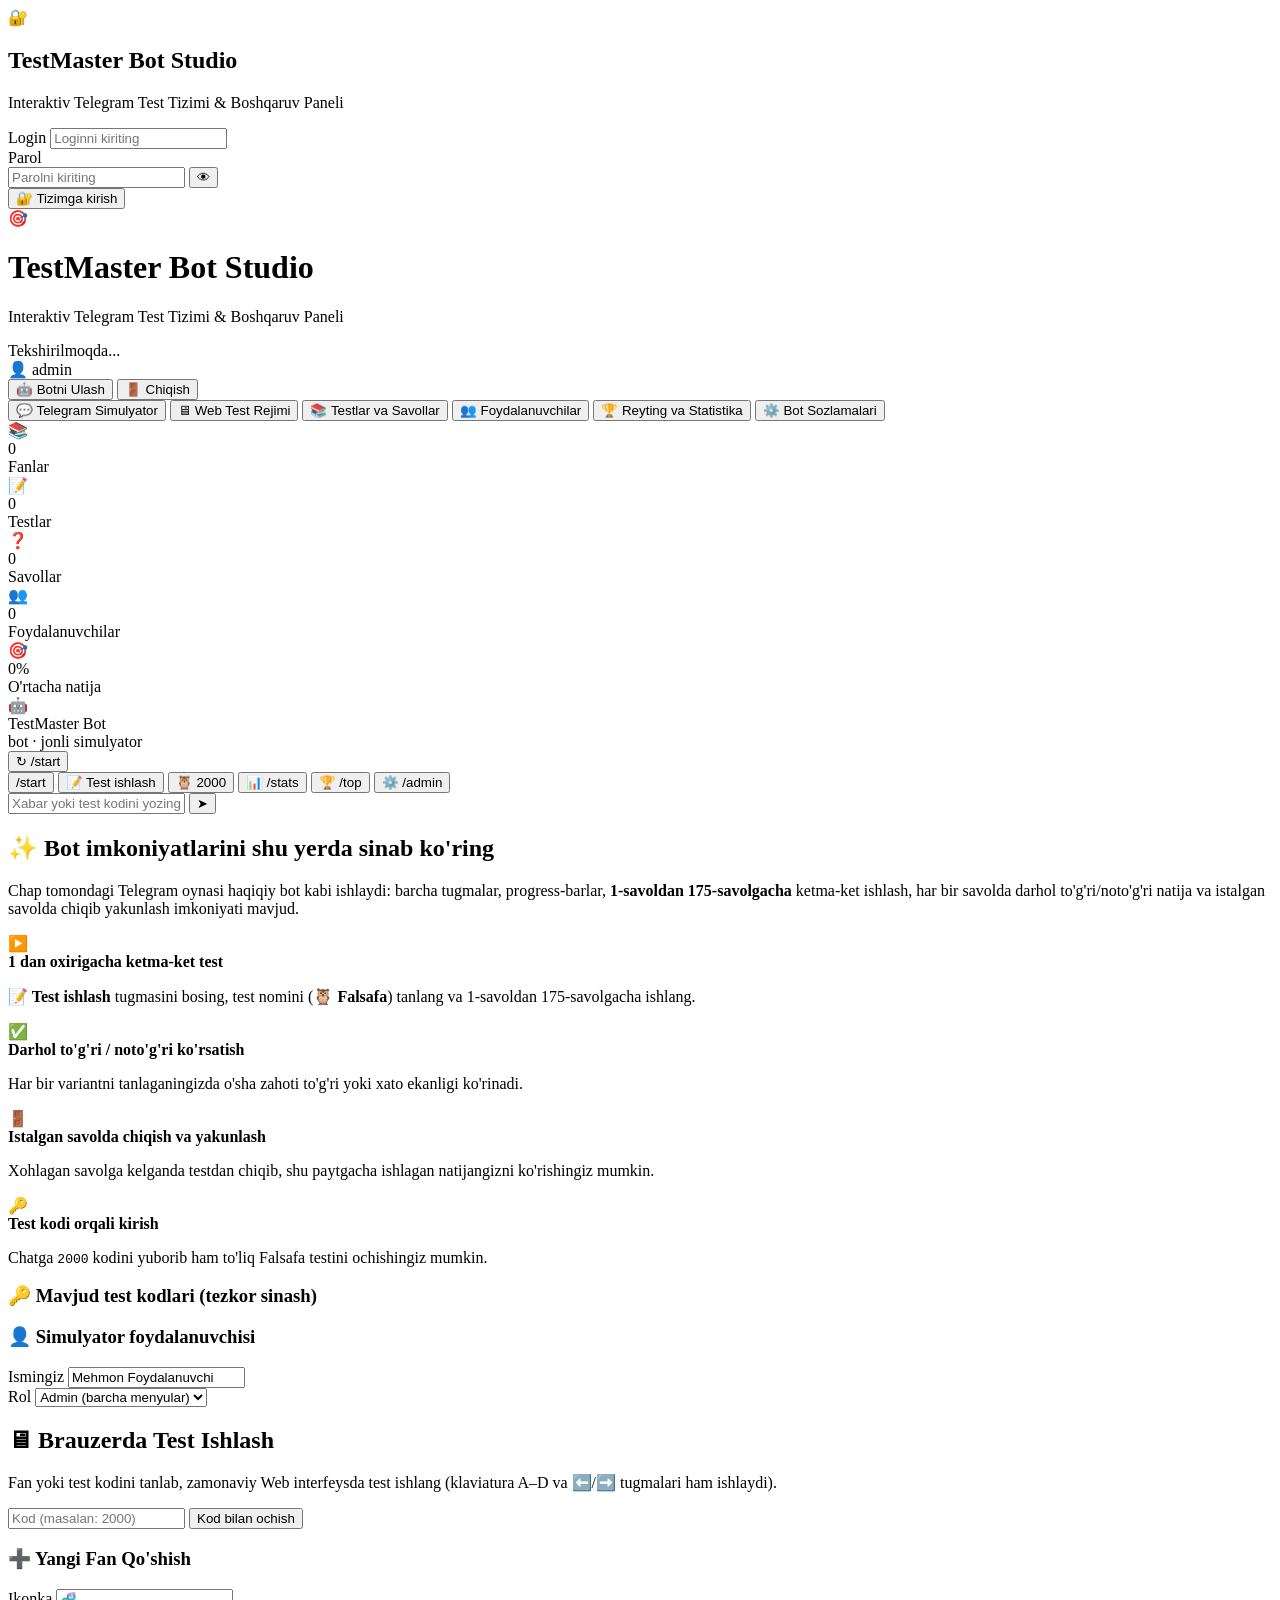
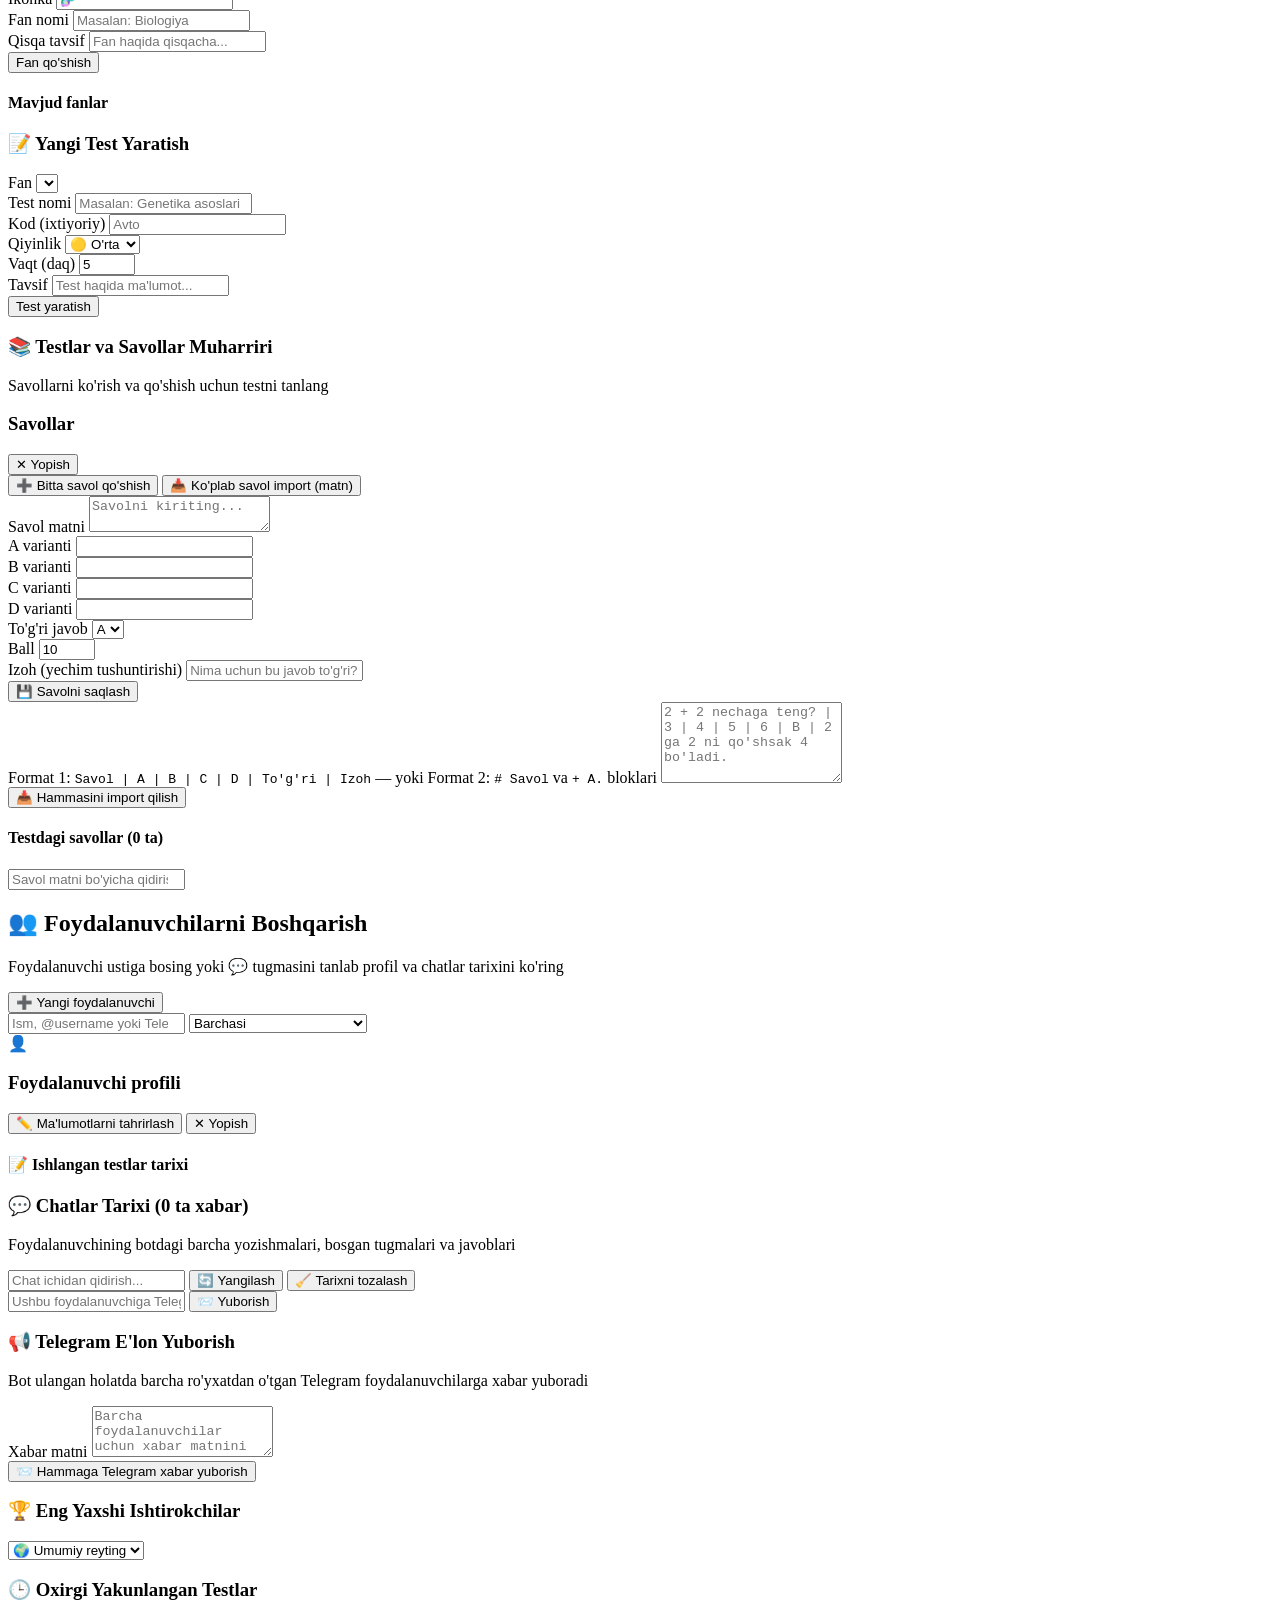
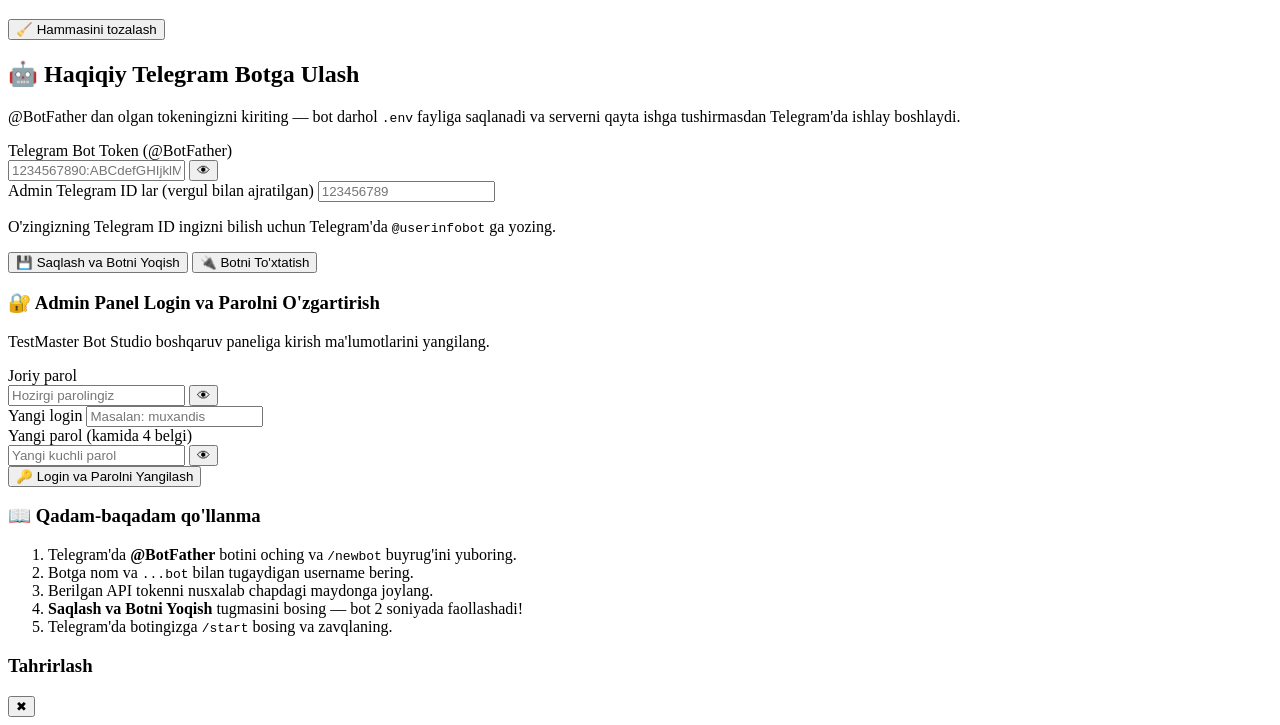
==== commit f7c11426: "Add user profile section and user chat history viewer" ====
--- a/web/templates/index.html
+++ b/web/templates/index.html
@@ -564,7 +564,7 @@
             <div class="card-head row-between">
               <div>
                 <h2>👥 Foydalanuvchilarni Boshqarish</h2>
-                <p class="muted">Telegram ID, ism, XP, statistika va admin rollarini to'liq tahrirlash</p>
+                <p class="muted">Foydalanuvchi ustiga bosing yoki 💬 tugmasini tanlab profil va chatlar tarixini ko'ring</p>
               </div>
               <button type="button" class="btn btn-primary btn-sm" onclick="openCreateUserModal()">
                 ➕ Yangi foydalanuvchi
@@ -595,6 +595,79 @@
             <div id="usersTableWrap" class="table-wrap"></div>
           </div>
 
+          <!-- Selected User Profile & Chat History Section -->
+          <div id="userDetailPanel" class="glass-card user-detail-card hidden">
+            <div class="card-head row-between">
+              <div class="user-profile-head">
+                <div class="user-avatar-lg" id="userDetailAvatar" aria-hidden="true">👤</div>
+                <div>
+                  <h3 id="userDetailTitle">Foydalanuvchi profili</h3>
+                  <p id="userDetailMeta" class="muted text-sm m-0"></p>
+                </div>
+              </div>
+              <div class="btn-row">
+                <button type="button" class="btn btn-ghost btn-sm" id="userDetailEditBtn">
+                  ✏️ Ma'lumotlarni tahrirlash
+                </button>
+                <button type="button" class="btn btn-ghost btn-sm" onclick="closeUserDetailPanel()">
+                  ✕ Yopish
+                </button>
+              </div>
+            </div>
+
+            <!-- User KPI summary -->
+            <div id="userDetailStats" class="kpi-grid user-kpi-grid"></div>
+
+            <!-- User Recent Attempts -->
+            <div class="user-subsection">
+              <h4 class="subhead">📝 Ishlangan testlar tarixi</h4>
+              <div id="userDetailAttempts" class="table-wrap"></div>
+            </div>
+
+            <div class="divider"></div>
+
+            <!-- User Chat History (at the bottom of user view) -->
+            <div class="user-chat-section">
+              <div class="row-between mb-3">
+                <div>
+                  <h3 class="m-0">💬 Chatlar Tarixi (<span id="userChatCount">0</span> ta xabar)</h3>
+                  <p class="muted text-sm m-0">Foydalanuvchining botdagi barcha yozishmalari, bosgan tugmalari va javoblari</p>
+                </div>
+                <div class="btn-row">
+                  <input
+                    id="userChatSearchInput"
+                    class="input input-sm question-search-input"
+                    type="search"
+                    placeholder="Chat ichidan qidirish..."
+                    aria-label="Chat tarixidan qidirish"
+                    oninput="renderSelectedUserChatMessages()"
+                  />
+                  <button type="button" class="btn btn-ghost btn-sm" onclick="refreshSelectedUserChats()">
+                    🔄 Yangilash
+                  </button>
+                  <button type="button" class="btn btn-danger btn-sm" onclick="clearSelectedUserChatsConfirm()">
+                    🧹 Tarixni tozalash
+                  </button>
+                </div>
+              </div>
+
+              <div class="chat-history-frame">
+                <div id="userChatHistoryList" class="chat-history-messages" aria-live="polite"></div>
+                <form class="chat-history-reply-bar" onsubmit="sendSelectedUserChatReply(event)">
+                  <input
+                    id="userChatReplyInput"
+                    type="text"
+                    placeholder="Ushbu foydalanuvchiga Telegram orqali xabar yuborish..."
+                    aria-label="Foydalanuvchiga xabar yozish"
+                    autocomplete="off"
+                    required
+                  />
+                  <button type="submit" class="btn btn-primary btn-sm">📨 Yuborish</button>
+                </form>
+              </div>
+            </div>
+          </div>
+
           <div class="glass-card">
             <div class="card-head">
               <h3>📢 Telegram E'lon Yuborish</h3>
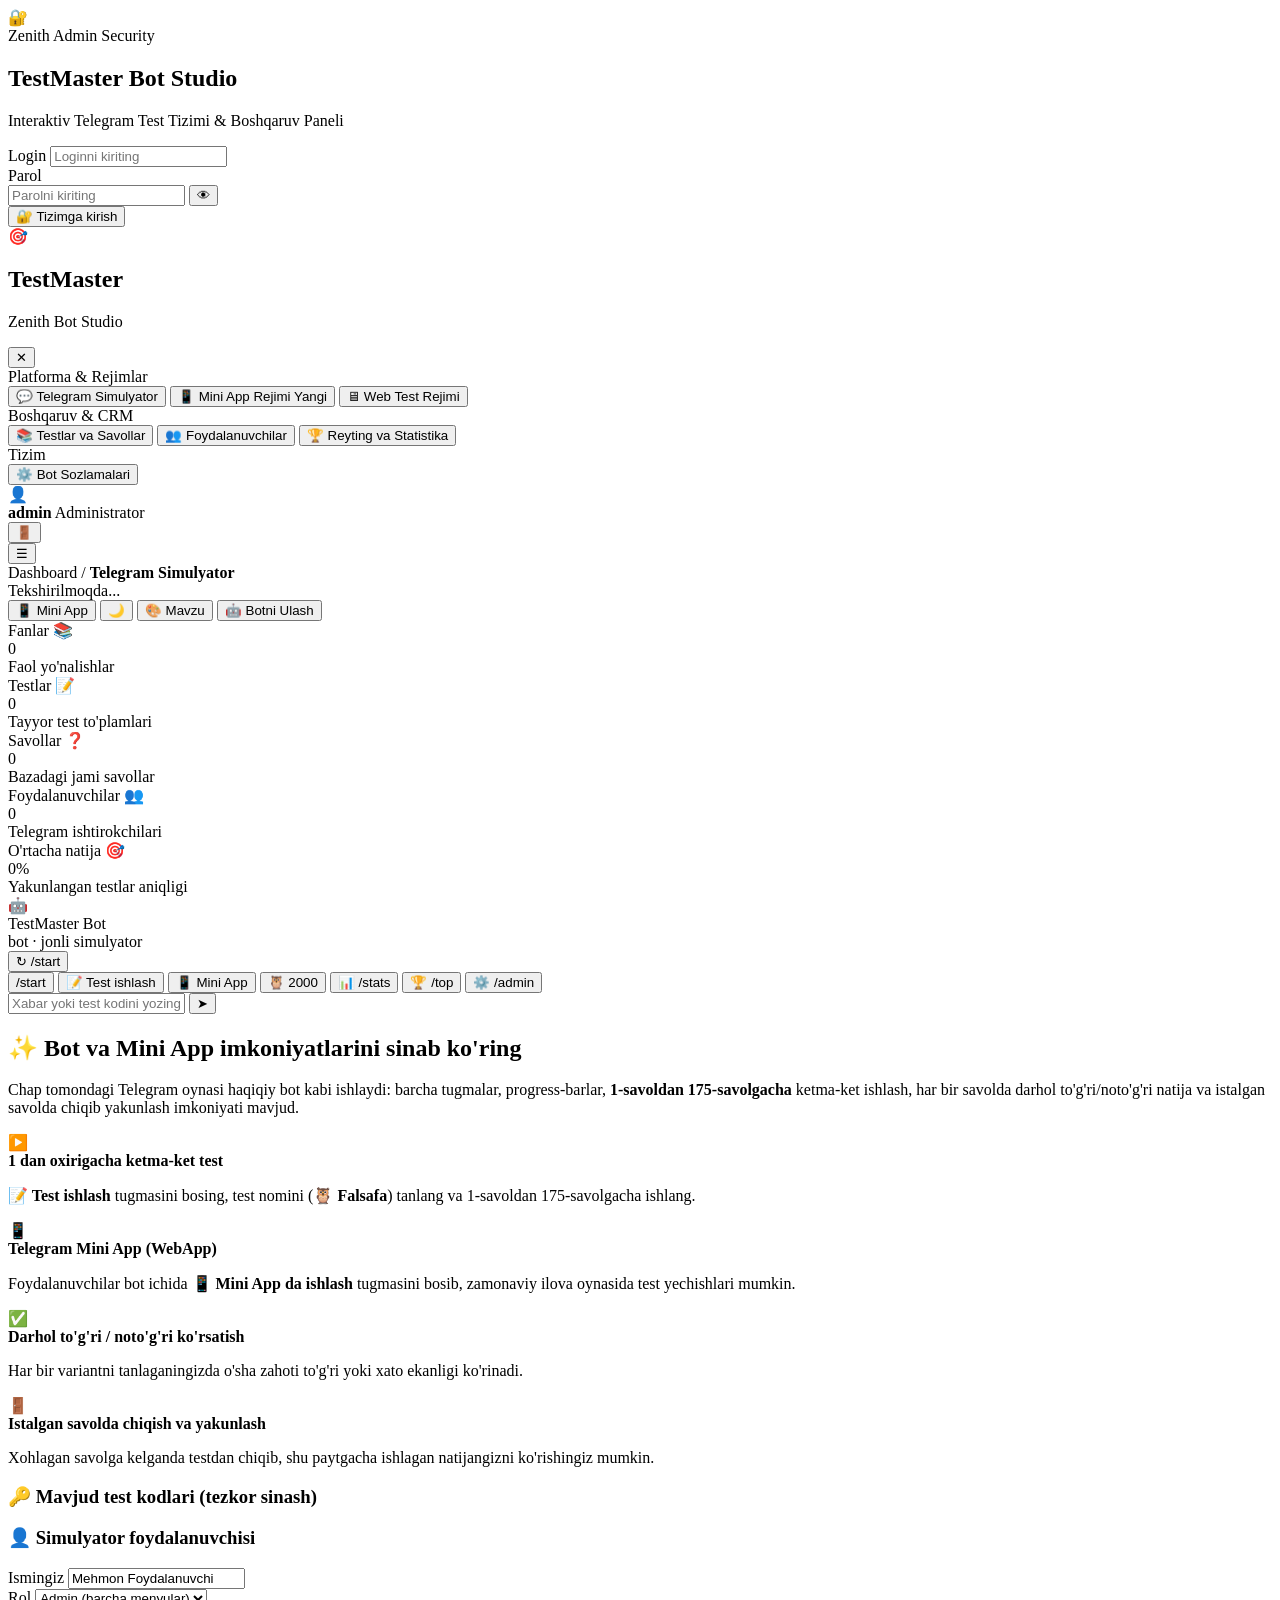
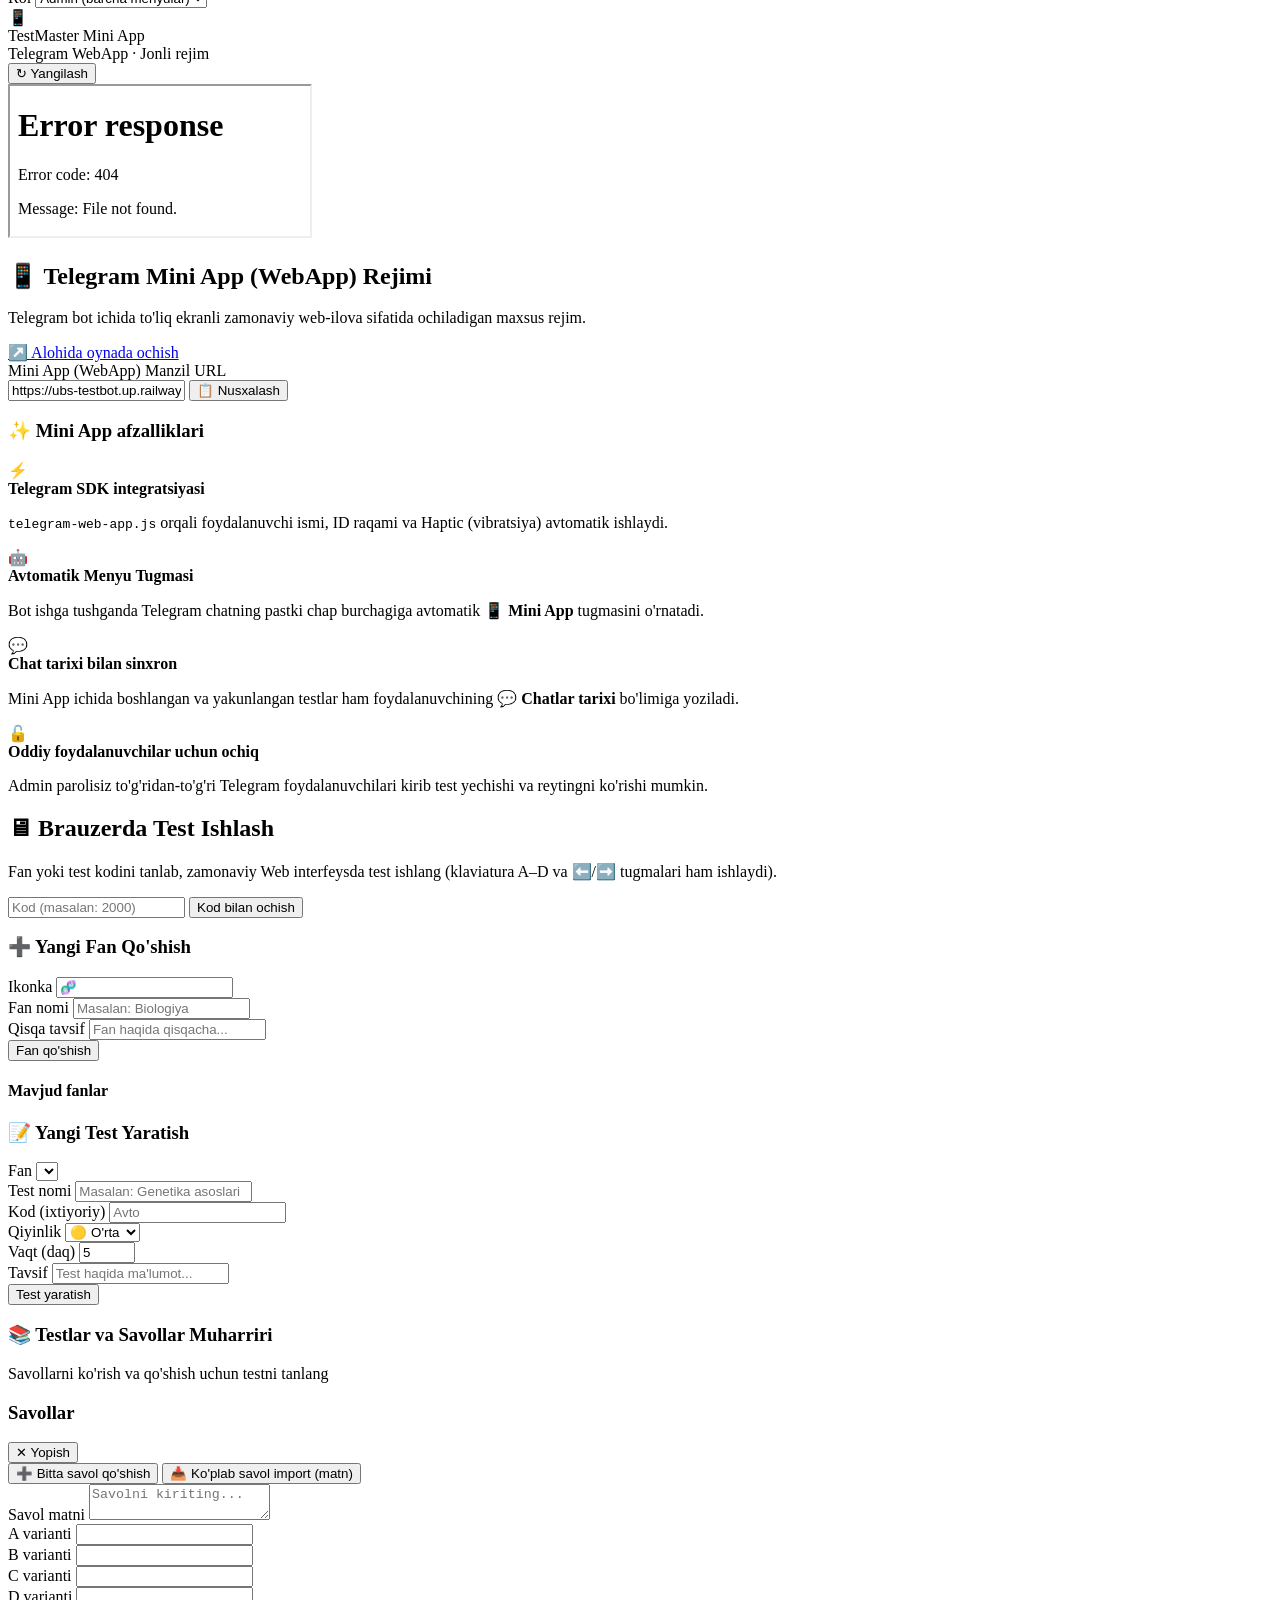
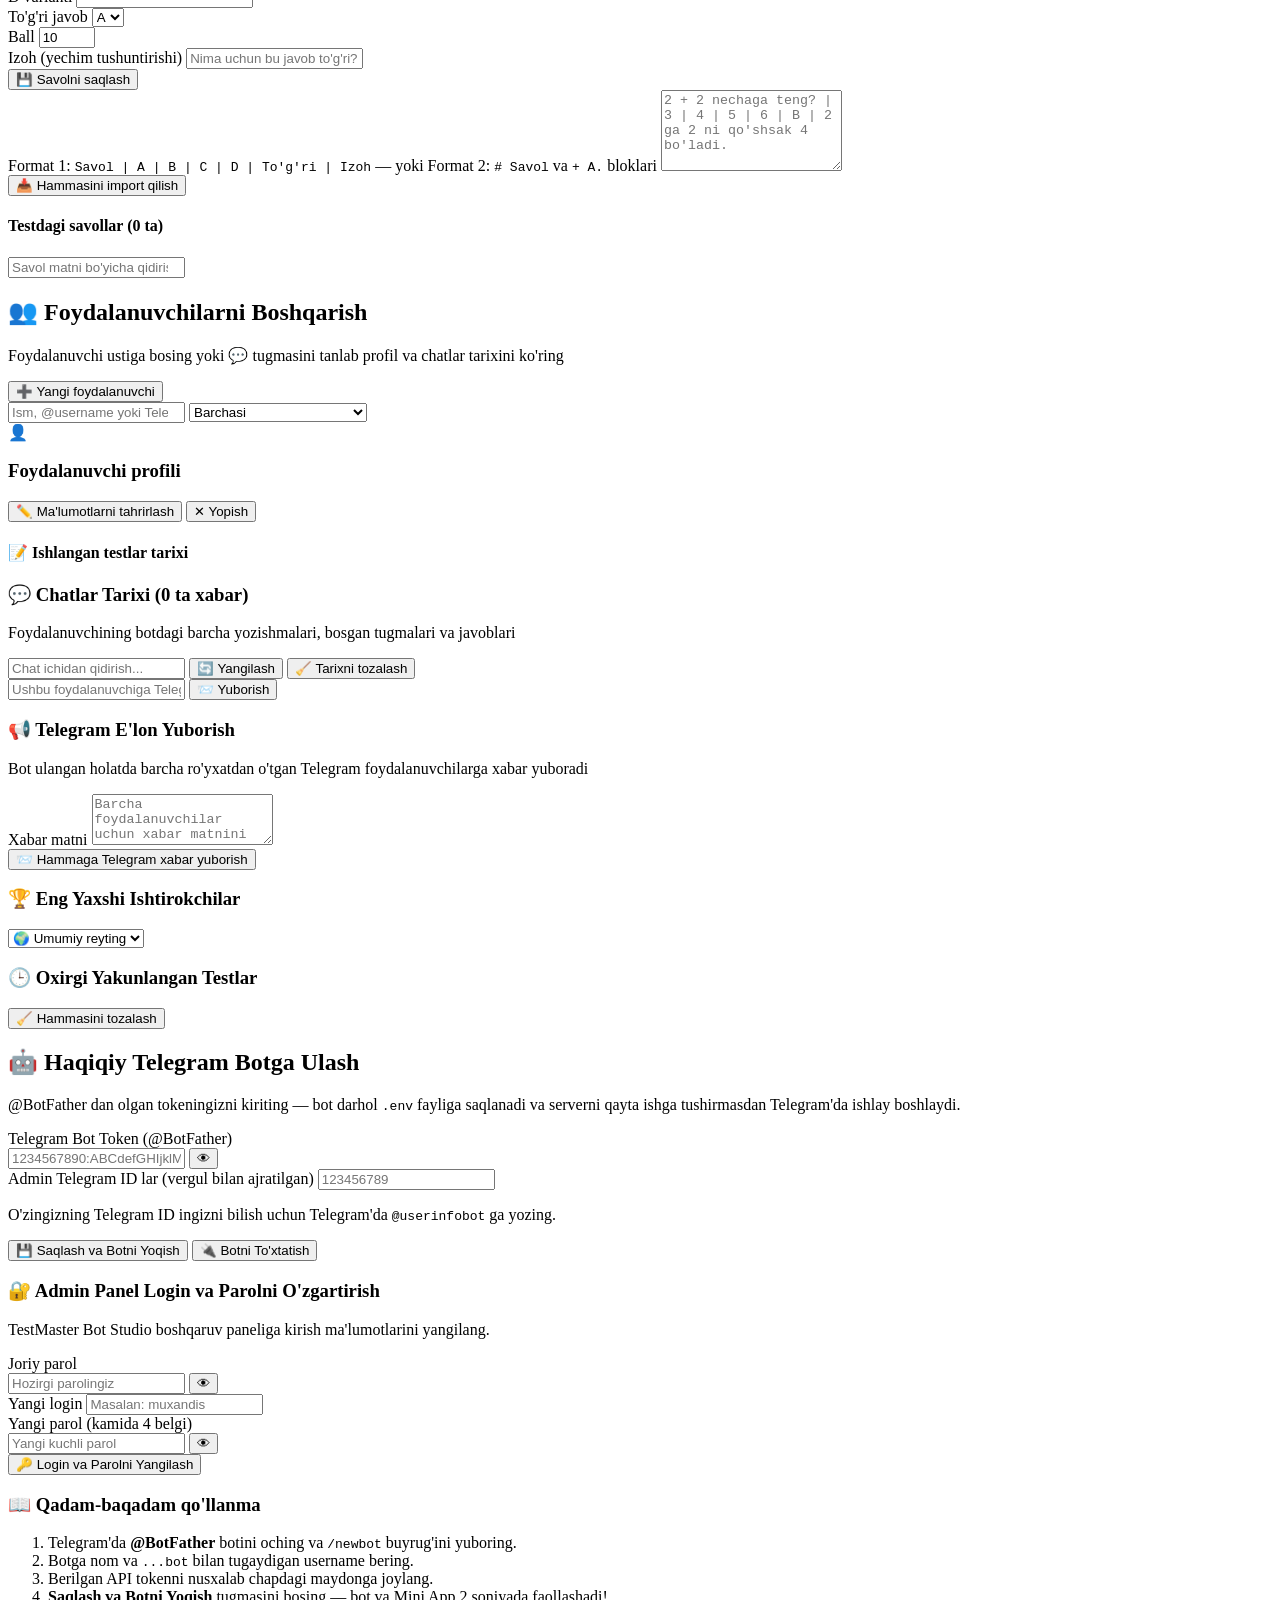
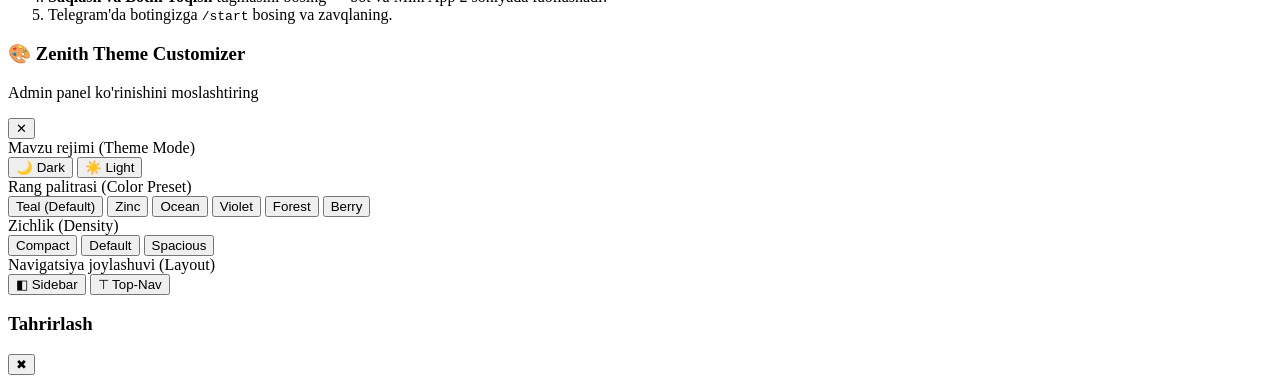
==== commit b2ecb843: "Add Telegram Mini App mode and Zenith Dashboard (shadcn/ui) admin panel style" ====
--- a/web/templates/index.html
+++ b/web/templates/index.html
@@ -1,22 +1,23 @@
 <!DOCTYPE html>
-<html lang="uz">
+<html lang="uz" data-theme="dark" data-preset="teal" data-density="default" data-layout="sidebar">
 <head>
   <meta charset="UTF-8" />
   <meta name="viewport" content="width=device-width, initial-scale=1.0" />
-  <meta name="description" content="TestMaster Bot Studio — Interaktiv Telegram Test Tizimi va Boshqaruv Paneli" />
-  <meta name="theme-color" content="#070c18" />
-  <title>TestMaster Bot Studio — Telegram Test Platformasi va Boshqaruv Paneli</title>
+  <meta name="description" content="TestMaster Bot Studio — Zenith Admin Panel, Telegram Simulyator va Mini App" />
+  <meta name="theme-color" content="#09090b" />
+  <title>TestMaster Bot Studio — Zenith Admin Dashboard &amp; Mini App</title>
   <link rel="preconnect" href="https://fonts.googleapis.com" />
   <link rel="preconnect" href="https://fonts.gstatic.com" crossorigin />
   <link href="https://fonts.googleapis.com/css2?family=Inter:wght@400;500;600;700;800&family=JetBrains+Mono:wght@400;500;600&display=swap" rel="stylesheet" />
   <link rel="stylesheet" href="/static/styles.css" />
 </head>
 <body>
-  <!-- Full-Screen Studio Login Gate -->
+  <!-- Full-Screen Studio Login Gate (Zenith / shadcn Card Style) -->
   <section id="authOverlay" class="auth-overlay" aria-labelledby="authTitle">
     <div class="auth-card glass-card">
       <div class="auth-head">
         <div class="brand-logo brand-logo-centered" aria-hidden="true">🔐</div>
+        <span class="zenith-chip">Zenith Admin Security</span>
         <h1 id="authTitle">TestMaster Bot Studio</h1>
         <p class="muted">Interaktiv Telegram Test Tizimi &amp; Boshqaruv Paneli</p>
       </div>
@@ -62,804 +63,1063 @@
     </div>
   </section>
 
-  <!-- Main Application Shell -->
-  <div id="appShell" class="app-shell hidden">
-    <!-- Top Header -->
-    <header class="topbar">
-      <div class="brand">
-        <div class="brand-logo" aria-hidden="true">🎯</div>
-        <div class="brand-text">
-          <h1>TestMaster Bot Studio</h1>
-          <p>Interaktiv Telegram Test Tizimi &amp; Boshqaruv Paneli</p>
+  <!-- Zenith Admin Dashboard Shell -->
+  <div id="appShell" class="zenith-layout hidden">
+    <!-- Mobile Sidebar Backdrop -->
+    <div id="sidebarBackdrop" class="sidebar-backdrop hidden" onclick="closeMobileSidebar()"></div>
+
+    <!-- Left Vertical Navigation Sidebar -->
+    <aside id="zenithSidebar" class="zenith-sidebar" aria-label="Boshqaruv paneli menyusi">
+      <div class="sidebar-header">
+        <div class="brand">
+          <div class="brand-logo" aria-hidden="true">🎯</div>
+          <div class="brand-text">
+            <h1>TestMaster</h1>
+            <p>Zenith Bot Studio</p>
+          </div>
+        </div>
+        <button
+          type="button"
+          class="btn btn-ghost btn-sm sidebar-close-mobile"
+          onclick="closeMobileSidebar()"
+          aria-label="Menyuni yopish"
+        >✕</button>
+      </div>
+
+      <nav class="sidebar-nav" role="tablist" aria-label="Asosiy bo'limlar">
+        <div class="sidebar-group-label">Platforma &amp; Rejimlar</div>
+        <button
+          id="tab-btn-simulator"
+          type="button"
+          role="tab"
+          aria-selected="true"
+          aria-controls="tab-simulator"
+          class="tab-btn active"
+          data-tab="simulator"
+          data-title="Telegram Simulyator"
+          onclick="switchTab('simulator')"
+        >
+          <span class="tab-ico">💬</span>
+          <span class="tab-lbl">Telegram Simulyator</span>
+        </button>
+        <button
+          id="tab-btn-miniapp"
+          type="button"
+          role="tab"
+          aria-selected="false"
+          aria-controls="tab-miniapp"
+          class="tab-btn"
+          data-tab="miniapp"
+          data-title="Telegram Mini App Rejimi"
+          onclick="switchTab('miniapp')"
+        >
+          <span class="tab-ico">📱</span>
+          <span class="tab-lbl">Mini App Rejimi</span>
+          <span class="sidebar-badge">Yangi</span>
+        </button>
+        <button
+          id="tab-btn-webquiz"
+          type="button"
+          role="tab"
+          aria-selected="false"
+          aria-controls="tab-webquiz"
+          class="tab-btn"
+          data-tab="webquiz"
+          data-title="Web Test Rejimi"
+          onclick="switchTab('webquiz')"
+        >
+          <span class="tab-ico">🖥</span>
+          <span class="tab-lbl">Web Test Rejimi</span>
+        </button>
+
+        <div class="sidebar-group-label">Boshqaruv &amp; CRM</div>
+        <button
+          id="tab-btn-admin"
+          type="button"
+          role="tab"
+          aria-selected="false"
+          aria-controls="tab-admin"
+          class="tab-btn"
+          data-tab="admin"
+          data-title="Testlar va Savollar"
+          onclick="switchTab('admin')"
+        >
+          <span class="tab-ico">📚</span>
+          <span class="tab-lbl">Testlar va Savollar</span>
+        </button>
+        <button
+          id="tab-btn-users"
+          type="button"
+          role="tab"
+          aria-selected="false"
+          aria-controls="tab-users"
+          class="tab-btn"
+          data-tab="users"
+          data-title="Foydalanuvchilar &amp; Chatlar"
+          onclick="switchTab('users')"
+        >
+          <span class="tab-ico">👥</span>
+          <span class="tab-lbl">Foydalanuvchilar</span>
+        </button>
+        <button
+          id="tab-btn-leaderboard"
+          type="button"
+          role="tab"
+          aria-selected="false"
+          aria-controls="tab-leaderboard"
+          class="tab-btn"
+          data-tab="leaderboard"
+          data-title="Reyting va Statistika"
+          onclick="switchTab('leaderboard')"
+        >
+          <span class="tab-ico">🏆</span>
+          <span class="tab-lbl">Reyting va Statistika</span>
+        </button>
+
+        <div class="sidebar-group-label">Tizim</div>
+        <button
+          id="tab-btn-settings"
+          type="button"
+          role="tab"
+          aria-selected="false"
+          aria-controls="tab-settings"
+          class="tab-btn"
+          data-tab="settings"
+          data-title="Bot va Tizim Sozlamalari"
+          onclick="switchTab('settings')"
+        >
+          <span class="tab-ico">⚙️</span>
+          <span class="tab-lbl">Bot Sozlamalari</span>
+        </button>
+      </nav>
+
+      <div class="sidebar-footer">
+        <div class="sidebar-user-card">
+          <div class="sidebar-user-avatar">👤</div>
+          <div class="sidebar-user-info">
+            <strong id="adminUsernameText">admin</strong>
+            <span>Administrator</span>
+          </div>
+          <button
+            type="button"
+            class="btn btn-ghost btn-sm"
+            title="Tizimdan chiqish"
+            onclick="logoutStudio()"
+          >🚪</button>
         </div>
       </div>
-
-      <div class="topbar-right">
-        <div id="botStatusBadge" class="status-pill status-sim" role="status">
-          <span class="dot" aria-hidden="true"></span>
-          <span id="botStatusText">Tekshirilmoqda...</span>
-        </div>
-        <div class="status-pill status-user" title="Joriy administrator">
-          <span aria-hidden="true">👤</span>
-          <span id="adminUsernameText">admin</span>
-        </div>
-        <button type="button" class="btn btn-primary btn-sm" onclick="switchTab('settings')">
-          🤖 Botni Ulash
-        </button>
-        <button type="button" class="btn btn-ghost btn-sm" onclick="logoutStudio()">
-          🚪 Chiqish
-        </button>
-      </div>
-    </header>
-
-    <!-- Navigation Tabs -->
-    <nav class="nav-tabs" role="tablist" aria-label="Asosiy bo'limlar">
-      <button
-        id="tab-btn-simulator"
-        type="button"
-        role="tab"
-        aria-selected="true"
-        aria-controls="tab-simulator"
-        class="tab-btn active"
-        data-tab="simulator"
-        onclick="switchTab('simulator')"
-      >
-        💬 Telegram Simulyator
-      </button>
-      <button
-        id="tab-btn-webquiz"
-        type="button"
-        role="tab"
-        aria-selected="false"
-        aria-controls="tab-webquiz"
-        class="tab-btn"
-        data-tab="webquiz"
-        onclick="switchTab('webquiz')"
-      >
-        🖥 Web Test Rejimi
-      </button>
-      <button
-        id="tab-btn-admin"
-        type="button"
-        role="tab"
-        aria-selected="false"
-        aria-controls="tab-admin"
-        class="tab-btn"
-        data-tab="admin"
-        onclick="switchTab('admin')"
-      >
-        📚 Testlar va Savollar
-      </button>
-      <button
-        id="tab-btn-users"
-        type="button"
-        role="tab"
-        aria-selected="false"
-        aria-controls="tab-users"
-        class="tab-btn"
-        data-tab="users"
-        onclick="switchTab('users')"
-      >
-        👥 Foydalanuvchilar
-      </button>
-      <button
-        id="tab-btn-leaderboard"
-        type="button"
-        role="tab"
-        aria-selected="false"
-        aria-controls="tab-leaderboard"
-        class="tab-btn"
-        data-tab="leaderboard"
-        onclick="switchTab('leaderboard')"
-      >
-        🏆 Reyting va Statistika
-      </button>
-      <button
-        id="tab-btn-settings"
-        type="button"
-        role="tab"
-        aria-selected="false"
-        aria-controls="tab-settings"
-        class="tab-btn"
-        data-tab="settings"
-        onclick="switchTab('settings')"
-      >
-        ⚙️ Bot Sozlamalari
-      </button>
-    </nav>
-
-    <!-- KPI Strip -->
-    <section class="kpi-grid" id="kpiGrid" aria-label="Asosiy ko'rsatkichlar">
-      <article class="kpi-card">
-        <span class="kpi-icon" aria-hidden="true">📚</span>
-        <div>
-          <div class="kpi-val" id="kpiCategories">0</div>
-          <div class="kpi-lbl">Fanlar</div>
-        </div>
-      </article>
-      <article class="kpi-card">
-        <span class="kpi-icon" aria-hidden="true">📝</span>
-        <div>
-          <div class="kpi-val" id="kpiQuizzes">0</div>
-          <div class="kpi-lbl">Testlar</div>
-        </div>
-      </article>
-      <article class="kpi-card">
-        <span class="kpi-icon" aria-hidden="true">❓</span>
-        <div>
-          <div class="kpi-val" id="kpiQuestions">0</div>
-          <div class="kpi-lbl">Savollar</div>
-        </div>
-      </article>
-      <article class="kpi-card">
-        <span class="kpi-icon" aria-hidden="true">👥</span>
-        <div>
-          <div class="kpi-val" id="kpiUsers">0</div>
-          <div class="kpi-lbl">Foydalanuvchilar</div>
-        </div>
-      </article>
-      <article class="kpi-card kpi-card-wide">
-        <span class="kpi-icon" aria-hidden="true">🎯</span>
-        <div>
-          <div class="kpi-val" id="kpiAvg">0%</div>
-          <div class="kpi-lbl">O'rtacha natija</div>
-        </div>
-      </article>
-    </section>
-
-    <!-- Main Content Area -->
-    <main class="studio-main">
-      <!-- TAB 1: Telegram Bot Simulator -->
-      <section
-        id="tab-simulator"
-        class="tab-panel active"
-        role="tabpanel"
-        aria-labelledby="tab-btn-simulator"
-      >
-        <div class="sim-layout">
-          <!-- Phone Mockup -->
-          <div class="phone-frame">
-            <div class="phone-notch" aria-hidden="true"></div>
-            <div class="tg-header">
-              <div class="tg-avatar" aria-hidden="true">🤖</div>
-              <div class="tg-title-wrap">
-                <div class="tg-bot-name" id="simBotTitle">TestMaster Bot</div>
-                <div class="tg-bot-sub">bot · jonli simulyator</div>
-              </div>
-              <button
-                type="button"
-                class="tg-reset-btn"
-                title="Qayta boshlash (/start)"
-                onclick="simSendText('/start')"
-              >
-                ↻ /start
-              </button>
-            </div>
-
-            <div class="tg-chat-area" id="tgChatArea" aria-live="polite">
-              <div id="tgToast" class="tg-toast hidden" role="status"></div>
-              <div id="tgMessages" class="tg-messages"></div>
-            </div>
-
-            <div class="tg-quick-chips" aria-label="Tezkor buyruqlar">
-              <button type="button" onclick="simSendText('/start')">/start</button>
-              <button type="button" onclick="simSendCallback('c:list')">📝 Test ishlash</button>
-              <button type="button" onclick="simSendText('2000')">🦉 2000</button>
-              <button type="button" onclick="simSendText('/stats')">📊 /stats</button>
-              <button type="button" onclick="simSendText('/top')">🏆 /top</button>
-              <button type="button" onclick="simSendText('/admin')">⚙️ /admin</button>
-            </div>
-
-            <form class="tg-input-bar" onsubmit="simSubmitForm(event)">
-              <input
-                id="simTextInput"
-                type="text"
-                placeholder="Xabar yoki test kodini yozing (masalan: 2000)..."
-                aria-label="Simulyator xabar maydoni"
-                autocomplete="off"
-              />
-              <button type="submit" aria-label="Yuborish">➤</button>
-            </form>
-          </div>
-
-          <!-- Simulator Side Guide -->
-          <aside class="sim-sidebar">
-            <div class="glass-card">
-              <div class="card-head">
-                <h2>✨ Bot imkoniyatlarini shu yerda sinab ko'ring</h2>
-              </div>
-              <p class="muted">
-                Chap tomondagi Telegram oynasi haqiqiy bot kabi ishlaydi: barcha tugmalar, progress-barlar,
-                <b>1-savoldan 175-savolgacha</b> ketma-ket ishlash, har bir savolda darhol to'g'ri/noto'g'ri natija va istalgan savolda chiqib yakunlash imkoniyati mavjud.
-              </p>
-              <div class="feature-list">
-                <div class="feat-item">
-                  <span aria-hidden="true">▶️</span>
-                  <div>
-                    <strong>1 dan oxirigacha ketma-ket test</strong>
-                    <p><b>📝 Test ishlash</b> tugmasini bosing, test nomini (<b>🦉 Falsafa</b>) tanlang va 1-savoldan 175-savolgacha ishlang.</p>
-                  </div>
-                </div>
-                <div class="feat-item">
-                  <span aria-hidden="true">✅</span>
-                  <div>
-                    <strong>Darhol to'g'ri / noto'g'ri ko'rsatish</strong>
-                    <p>Har bir variantni tanlaganingizda o'sha zahoti to'g'ri yoki xato ekanligi ko'rinadi.</p>
-                  </div>
-                </div>
-                <div class="feat-item">
-                  <span aria-hidden="true">🚪</span>
-                  <div>
-                    <strong>Istalgan savolda chiqish va yakunlash</strong>
-                    <p>Xohlagan savolga kelganda testdan chiqib, shu paytgacha ishlagan natijangizni ko'rishingiz mumkin.</p>
-                  </div>
-                </div>
-                <div class="feat-item">
-                  <span aria-hidden="true">🔑</span>
-                  <div>
-                    <strong>Test kodi orqali kirish</strong>
-                    <p>Chatga <code>2000</code> kodini yuborib ham to'liq Falsafa testini ochishingiz mumkin.</p>
-                  </div>
-                </div>
-              </div>
-            </div>
-
-            <div class="glass-card">
-              <div class="card-head">
-                <h3>🔑 Mavjud test kodlari (tezkor sinash)</h3>
-              </div>
-              <div id="simQuizCodes" class="code-chips-grid"></div>
-            </div>
-
-            <div class="glass-card">
-              <div class="card-head">
-                <h3>👤 Simulyator foydalanuvchisi</h3>
-              </div>
-              <div class="form-row-2">
-                <div>
-                  <label class="field-lbl" for="simUserName">Ismingiz</label>
-                  <input id="simUserName" class="input" type="text" value="Mehmon Foydalanuvchi" />
-                </div>
-                <div>
-                  <label class="field-lbl" for="simUserRole">Rol</label>
-                  <select id="simUserRole" class="input">
-                    <option value="true" selected>Admin (barcha menyular)</option>
-                    <option value="false">Oddiy foydalanuvchi</option>
-                  </select>
-                </div>
-              </div>
-            </div>
-          </aside>
-        </div>
-      </section>
-
-      <!-- TAB 2: Web Quiz Player -->
-      <section
-        id="tab-webquiz"
-        class="tab-panel"
-        role="tabpanel"
-        aria-labelledby="tab-btn-webquiz"
-      >
-        <div id="webQuizLobby">
-          <div class="glass-card mb-4">
-            <div class="card-head row-between">
-              <div>
-                <h2>🖥 Brauzerda Test Ishlash</h2>
-                <p class="muted">Fan yoki test kodini tanlab, zamonaviy Web interfeysda test ishlang (klaviatura A–D va ⬅️/➡️ tugmalari ham ishlaydi).</p>
-              </div>
-              <div class="code-launch">
-                <input
-                  id="webCodeInput"
-                  class="input"
-                  type="text"
-                  placeholder="Kod (masalan: 2000)"
-                  aria-label="Test kodi"
-                />
-                <button type="button" class="btn btn-primary" onclick="webStartByCode()">Kod bilan ochish</button>
-              </div>
-            </div>
-            <div id="webCategoryFilter" class="filter-pills"></div>
-          </div>
-
-          <div id="webQuizzesGrid" class="quizzes-grid"></div>
-        </div>
-
-        <div id="webQuizRunner" class="hidden"></div>
-      </section>
-
-      <!-- TAB 3: Admin Panel (Categories, Quizzes, Questions) -->
-      <section
-        id="tab-admin"
-        class="tab-panel"
-        role="tabpanel"
-        aria-labelledby="tab-btn-admin"
-      >
-        <div class="admin-grid">
-          <!-- Left column: Create Category & Create Quiz -->
-          <div class="admin-left">
-            <div class="glass-card">
-              <div class="card-head">
-                <h3>➕ Yangi Fan Qo'shish</h3>
-              </div>
-              <form onsubmit="adminCreateCategory(event)" class="stack-form">
-                <div class="form-row-icon">
-                  <div>
-                    <label class="field-lbl" for="catIconInput">Ikonka</label>
-                    <input id="catIconInput" class="input" type="text" value="🧬" maxlength="8" required />
-                  </div>
-                  <div>
-                    <label class="field-lbl" for="catNameInput">Fan nomi</label>
-                    <input id="catNameInput" class="input" type="text" placeholder="Masalan: Biologiya" required />
-                  </div>
-                </div>
-                <div>
-                  <label class="field-lbl" for="catDescInput">Qisqa tavsif</label>
-                  <input id="catDescInput" class="input" type="text" placeholder="Fan haqida qisqacha..." />
-                </div>
-                <button type="submit" class="btn btn-primary w-full">Fan qo'shish</button>
-              </form>
-
-              <div class="divider"></div>
-              <h4 class="subhead">Mavjud fanlar</h4>
-              <div id="adminCategoriesList" class="mini-list"></div>
-            </div>
-
-            <div class="glass-card">
-              <div class="card-head">
-                <h3>📝 Yangi Test Yaratish</h3>
-              </div>
-              <form onsubmit="adminCreateQuiz(event)" class="stack-form">
-                <div>
-                  <label class="field-lbl" for="quizCatSelect">Fan</label>
-                  <select id="quizCatSelect" class="input" required></select>
-                </div>
-                <div>
-                  <label class="field-lbl" for="quizTitleInput">Test nomi</label>
-                  <input id="quizTitleInput" class="input" type="text" placeholder="Masalan: Genetika asoslari" required />
-                </div>
-                <div class="form-row-3">
-                  <div>
-                    <label class="field-lbl" for="quizCodeInput">Kod (ixtiyoriy)</label>
-                    <input id="quizCodeInput" class="input mono" type="text" placeholder="Avto" maxlength="10" />
-                  </div>
-                  <div>
-                    <label class="field-lbl" for="quizDiffSelect">Qiyinlik</label>
-                    <select id="quizDiffSelect" class="input">
-                      <option value="oson">🟢 Oson</option>
-                      <option value="orta" selected>🟡 O'rta</option>
-                      <option value="qiyin">🔴 Qiyin</option>
-                    </select>
-                  </div>
-                  <div>
-                    <label class="field-lbl" for="quizTimeInput">Vaqt (daq)</label>
-                    <input id="quizTimeInput" class="input" type="number" value="5" min="1" max="120" />
-                  </div>
-                </div>
-                <div>
-                  <label class="field-lbl" for="quizDescInput">Tavsif</label>
-                  <input id="quizDescInput" class="input" type="text" placeholder="Test haqida ma'lumot..." />
-                </div>
-                <button type="submit" class="btn btn-primary w-full">Test yaratish</button>
-              </form>
-            </div>
-          </div>
-
-          <!-- Right column: Quizzes & Question Editor -->
-          <div class="admin-right">
-            <div class="glass-card">
-              <div class="card-head row-between">
-                <h3>📚 Testlar va Savollar Muharriri</h3>
-                <span class="muted text-sm">Savollarni ko'rish va qo'shish uchun testni tanlang</span>
-              </div>
-              <div id="adminQuizzesList" class="quiz-admin-list"></div>
-            </div>
-
-            <div id="adminQuestionEditor" class="glass-card hidden">
-              <div class="card-head row-between">
-                <div>
-                  <h3 id="editorQuizTitle">Savollar</h3>
-                  <p id="editorQuizMeta" class="muted text-sm"></p>
-                </div>
-                <button type="button" class="btn btn-ghost btn-sm" onclick="closeQuestionEditor()">✕ Yopish</button>
-              </div>
-
-              <div class="editor-tabs">
-                <button type="button" class="pill-btn active" onclick="toggleEditorMode('single', this)">
-                  ➕ Bitta savol qo'shish
-                </button>
-                <button type="button" class="pill-btn" onclick="toggleEditorMode('bulk', this)">
-                  📥 Ko'plab savol import (matn)
-                </button>
-              </div>
-
-              <!-- Single Question Form -->
-              <form id="singleQuestionForm" onsubmit="adminCreateQuestion(event)" class="stack-form">
-                <div>
-                  <label class="field-lbl" for="qTextInput">Savol matni</label>
-                  <textarea id="qTextInput" class="input" rows="2" placeholder="Savolni kiriting..." required></textarea>
-                </div>
-                <div class="form-row-2">
-                  <div>
-                    <label class="field-lbl" for="qOptA">A varianti</label>
-                    <input id="qOptA" class="input" type="text" required />
-                  </div>
-                  <div>
-                    <label class="field-lbl" for="qOptB">B varianti</label>
-                    <input id="qOptB" class="input" type="text" required />
-                  </div>
-                  <div>
-                    <label class="field-lbl" for="qOptC">C varianti</label>
-                    <input id="qOptC" class="input" type="text" required />
-                  </div>
-                  <div>
-                    <label class="field-lbl" for="qOptD">D varianti</label>
-                    <input id="qOptD" class="input" type="text" required />
-                  </div>
-                </div>
-                <div class="form-row-2">
-                  <div>
-                    <label class="field-lbl" for="qCorrectSelect">To'g'ri javob</label>
-                    <select id="qCorrectSelect" class="input">
-                      <option value="A">A</option>
-                      <option value="B">B</option>
-                      <option value="C">C</option>
-                      <option value="D">D</option>
-                    </select>
-                  </div>
-                  <div>
-                    <label class="field-lbl" for="qPointsInput">Ball</label>
-                    <input id="qPointsInput" class="input" type="number" value="10" min="1" max="100" />
-                  </div>
-                </div>
-                <div>
-                  <label class="field-lbl" for="qExplanationInput">Izoh (yechim tushuntirishi)</label>
-                  <input id="qExplanationInput" class="input" type="text" placeholder="Nima uchun bu javob to'g'ri?" />
-                </div>
-                <button type="submit" class="btn btn-primary">💾 Savolni saqlash</button>
-              </form>
-
-              <!-- Bulk Import Form -->
-              <form id="bulkQuestionForm" onsubmit="adminBulkQuestions(event)" class="stack-form hidden">
-                <div>
-                  <label class="field-lbl" for="bulkRawInput">
-                    Format 1: <code>Savol | A | B | C | D | To'g'ri | Izoh</code> — yoki Format 2: <code># Savol</code> va <code>+ A.</code> bloklari
-                  </label>
-                  <textarea
-                    id="bulkRawInput"
-                    class="input mono"
-                    rows="5"
-                    placeholder="2 + 2 nechaga teng? | 3 | 4 | 5 | 6 | B | 2 ga 2 ni qo'shsak 4 bo'ladi.&#10;&#10;yoki:&#10;# Savol matni?&#10;+ A. To'g'ri javob&#10;B. Variant B&#10;C. Variant C&#10;D. Variant D"
-                    required
-                  ></textarea>
-                </div>
-                <button type="submit" class="btn btn-primary">📥 Hammasini import qilish</button>
-              </form>
-
-              <div class="divider"></div>
-              <div class="row-between mb-3">
-                <h4 class="subhead m-0">Testdagi savollar (<span id="editorQuestionsCount">0</span> ta)</h4>
-                <input
-                  id="editorQuestionSearch"
-                  class="input input-sm question-search-input"
-                  type="search"
-                  placeholder="Savol matni bo'yicha qidirish..."
-                  oninput="renderEditorQuestionsList()"
-                />
-              </div>
-              <div id="editorQuestionsList" class="questions-list questions-scroll"></div>
-            </div>
+    </aside>
+
+    <!-- Main Right Workspace -->
+    <div class="zenith-workspace">
+      <!-- Sticky Top Header -->
+      <header class="zenith-header">
+        <div class="header-left">
+          <button
+            type="button"
+            class="btn btn-ghost btn-sm"
+            onclick="toggleSidebar()"
+            aria-label="Menyuni yig'ish yoki ochish"
+            title="Menyu"
+          >☰</button>
+          <div class="breadcrumb">
+            <span class="muted">Dashboard</span>
+            <span class="muted">/</span>
+            <strong id="activeBreadcrumb">Telegram Simulyator</strong>
           </div>
         </div>
-      </section>
-
-      <!-- TAB 4: User Management & Broadcast -->
-      <section
-        id="tab-users"
-        class="tab-panel"
-        role="tabpanel"
-        aria-labelledby="tab-btn-users"
-      >
-        <div class="users-layout">
-          <div class="glass-card">
-            <div class="card-head row-between">
-              <div>
-                <h2>👥 Foydalanuvchilarni Boshqarish</h2>
-                <p class="muted">Foydalanuvchi ustiga bosing yoki 💬 tugmasini tanlab profil va chatlar tarixini ko'ring</p>
-              </div>
-              <button type="button" class="btn btn-primary btn-sm" onclick="openCreateUserModal()">
-                ➕ Yangi foydalanuvchi
-              </button>
+
+        <div class="topbar-right">
+          <div id="botStatusBadge" class="status-pill status-sim" role="status">
+            <span class="dot" aria-hidden="true"></span>
+            <span id="botStatusText">Tekshirilmoqda...</span>
+          </div>
+          <button type="button" class="btn btn-ghost btn-sm" onclick="switchTab('miniapp')" title="Mini App Rejimi">
+            📱 Mini App
+          </button>
+          <button
+            type="button"
+            class="btn btn-ghost btn-sm"
+            id="themeModeBtn"
+            onclick="toggleThemeMode()"
+            title="Yorug' / Qorong'i rejim"
+          >🌙</button>
+          <button
+            type="button"
+            class="btn btn-ghost btn-sm"
+            onclick="toggleThemeCustomizer()"
+            title="Zenith Mavzu Sozlagichi"
+          >🎨 Mavzu</button>
+          <button type="button" class="btn btn-primary btn-sm" onclick="switchTab('settings')">
+            🤖 Botni Ulash
+          </button>
+        </div>
+      </header>
+
+      <!-- Workspace Content Container -->
+      <div class="zenith-content" id="zenithContent">
+        <!-- KPI Strip -->
+        <section class="kpi-grid" id="kpiGrid" aria-label="Asosiy ko'rsatkichlar">
+          <article class="kpi-card">
+            <div class="kpi-head">
+              <span class="kpi-lbl">Fanlar</span>
+              <span class="kpi-icon" aria-hidden="true">📚</span>
             </div>
-
-            <div class="users-toolbar">
-              <input
-                id="userSearchInput"
-                class="input"
-                type="search"
-                placeholder="Ism, @username yoki Telegram ID bo'yicha qidirish..."
-                aria-label="Foydalanuvchini qidirish"
-                oninput="renderUsersTable()"
-              />
-              <select
-                id="userRoleFilter"
-                class="input input-sm"
-                aria-label="Rol bo'yicha filtrlash"
-                onchange="renderUsersTable()"
-              >
-                <option value="all">Barchasi</option>
-                <option value="admin">🛡 Faqat Adminlar</option>
-                <option value="user">👤 Oddiy foydalanuvchilar</option>
-              </select>
+            <div class="kpi-val" id="kpiCategories">0</div>
+            <div class="kpi-sub">Faol yo'nalishlar</div>
+          </article>
+          <article class="kpi-card">
+            <div class="kpi-head">
+              <span class="kpi-lbl">Testlar</span>
+              <span class="kpi-icon" aria-hidden="true">📝</span>
             </div>
-
-            <div id="usersTableWrap" class="table-wrap"></div>
-          </div>
-
-          <!-- Selected User Profile & Chat History Section -->
-          <div id="userDetailPanel" class="glass-card user-detail-card hidden">
-            <div class="card-head row-between">
-              <div class="user-profile-head">
-                <div class="user-avatar-lg" id="userDetailAvatar" aria-hidden="true">👤</div>
-                <div>
-                  <h3 id="userDetailTitle">Foydalanuvchi profili</h3>
-                  <p id="userDetailMeta" class="muted text-sm m-0"></p>
-                </div>
-              </div>
-              <div class="btn-row">
-                <button type="button" class="btn btn-ghost btn-sm" id="userDetailEditBtn">
-                  ✏️ Ma'lumotlarni tahrirlash
-                </button>
-                <button type="button" class="btn btn-ghost btn-sm" onclick="closeUserDetailPanel()">
-                  ✕ Yopish
-                </button>
-              </div>
+            <div class="kpi-val" id="kpiQuizzes">0</div>
+            <div class="kpi-sub">Tayyor test to'plamlari</div>
+          </article>
+          <article class="kpi-card">
+            <div class="kpi-head">
+              <span class="kpi-lbl">Savollar</span>
+              <span class="kpi-icon" aria-hidden="true">❓</span>
             </div>
-
-            <!-- User KPI summary -->
-            <div id="userDetailStats" class="kpi-grid user-kpi-grid"></div>
-
-            <!-- User Recent Attempts -->
-            <div class="user-subsection">
-              <h4 class="subhead">📝 Ishlangan testlar tarixi</h4>
-              <div id="userDetailAttempts" class="table-wrap"></div>
+            <div class="kpi-val" id="kpiQuestions">0</div>
+            <div class="kpi-sub">Bazadagi jami savollar</div>
+          </article>
+          <article class="kpi-card">
+            <div class="kpi-head">
+              <span class="kpi-lbl">Foydalanuvchilar</span>
+              <span class="kpi-icon" aria-hidden="true">👥</span>
             </div>
-
-            <div class="divider"></div>
-
-            <!-- User Chat History (at the bottom of user view) -->
-            <div class="user-chat-section">
-              <div class="row-between mb-3">
-                <div>
-                  <h3 class="m-0">💬 Chatlar Tarixi (<span id="userChatCount">0</span> ta xabar)</h3>
-                  <p class="muted text-sm m-0">Foydalanuvchining botdagi barcha yozishmalari, bosgan tugmalari va javoblari</p>
-                </div>
-                <div class="btn-row">
-                  <input
-                    id="userChatSearchInput"
-                    class="input input-sm question-search-input"
-                    type="search"
-                    placeholder="Chat ichidan qidirish..."
-                    aria-label="Chat tarixidan qidirish"
-                    oninput="renderSelectedUserChatMessages()"
-                  />
-                  <button type="button" class="btn btn-ghost btn-sm" onclick="refreshSelectedUserChats()">
-                    🔄 Yangilash
-                  </button>
-                  <button type="button" class="btn btn-danger btn-sm" onclick="clearSelectedUserChatsConfirm()">
-                    🧹 Tarixni tozalash
-                  </button>
-                </div>
-              </div>
-
-              <div class="chat-history-frame">
-                <div id="userChatHistoryList" class="chat-history-messages" aria-live="polite"></div>
-                <form class="chat-history-reply-bar" onsubmit="sendSelectedUserChatReply(event)">
-                  <input
-                    id="userChatReplyInput"
-                    type="text"
-                    placeholder="Ushbu foydalanuvchiga Telegram orqali xabar yuborish..."
-                    aria-label="Foydalanuvchiga xabar yozish"
-                    autocomplete="off"
-                    required
-                  />
-                  <button type="submit" class="btn btn-primary btn-sm">📨 Yuborish</button>
-                </form>
-              </div>
+            <div class="kpi-val" id="kpiUsers">0</div>
+            <div class="kpi-sub">Telegram ishtirokchilari</div>
+          </article>
+          <article class="kpi-card kpi-card-wide">
+            <div class="kpi-head">
+              <span class="kpi-lbl">O'rtacha natija</span>
+              <span class="kpi-icon" aria-hidden="true">🎯</span>
             </div>
-          </div>
-
-          <div class="glass-card">
-            <div class="card-head">
-              <h3>📢 Telegram E'lon Yuborish</h3>
-              <p class="muted">Bot ulangan holatda barcha ro'yxatdan o'tgan Telegram foydalanuvchilarga xabar yuboradi</p>
-            </div>
-            <form onsubmit="sendBroadcast(event)" class="stack-form">
-              <div>
-                <label class="field-lbl" for="broadcastTextInput">Xabar matni</label>
-                <textarea
-                  id="broadcastTextInput"
-                  class="input"
-                  rows="3"
-                  placeholder="Barcha foydalanuvchilar uchun xabar matnini yozing..."
-                  required
-                ></textarea>
-              </div>
-              <div>
-                <button type="submit" class="btn btn-primary">📨 Hammaga Telegram xabar yuborish</button>
-              </div>
-            </form>
-          </div>
-        </div>
-      </section>
-
-      <!-- TAB 5: Leaderboard & Recent Activity -->
-      <section
-        id="tab-leaderboard"
-        class="tab-panel"
-        role="tabpanel"
-        aria-labelledby="tab-btn-leaderboard"
-      >
-        <div class="lb-grid">
-          <div class="glass-card">
-            <div class="card-head row-between">
-              <h3>🏆 Eng Yaxshi Ishtirokchilar</h3>
-              <select
-                id="lbCatFilter"
-                class="input input-sm"
-                aria-label="Yo'nalish bo'yicha reyting"
-                onchange="loadLeaderboard()"
-              >
-                <option value="">🌍 Umumiy reyting</option>
-              </select>
-            </div>
-            <div id="leaderboardTableWrap" class="table-wrap"></div>
-          </div>
-
-          <div class="glass-card">
-            <div class="card-head row-between">
-              <h3>🕒 Oxirgi Yakunlangan Testlar</h3>
-              <button type="button" class="btn btn-danger btn-sm" onclick="clearAllAttemptsConfirm()">
-                🧹 Hammasini tozalash
-              </button>
-            </div>
-            <div id="recentAttemptsWrap" class="table-wrap"></div>
-          </div>
-        </div>
-      </section>
-
-      <!-- TAB 6: Telegram Bot & Studio Settings -->
-      <section
-        id="tab-settings"
-        class="tab-panel"
-        role="tabpanel"
-        aria-labelledby="tab-btn-settings"
-      >
-        <div class="settings-grid">
-          <div class="glass-card">
-            <div class="card-head">
-              <h2>🤖 Haqiqiy Telegram Botga Ulash</h2>
-              <p class="muted">
-                @BotFather dan olgan tokeningizni kiriting — bot darhol <code>.env</code> fayliga saqlanadi va serverni qayta ishga tushirmasdan Telegram'da ishlay boshlaydi.
-              </p>
-            </div>
-
-            <div id="settingsStatusBox" class="status-banner" role="status"></div>
-
-            <form onsubmit="saveBotToken(event)" class="stack-form">
-              <div>
-                <label class="field-lbl" for="botTokenInput">Telegram Bot Token (@BotFather)</label>
-                <div class="input-group">
-                  <input
-                    id="botTokenInput"
-                    class="input mono"
-                    type="password"
-                    placeholder="1234567890:ABCdefGHIjklMNOpqrsTUVwxyz"
-                  />
+            <div class="kpi-val" id="kpiAvg">0%</div>
+            <div class="kpi-sub">Yakunlangan testlar aniqligi</div>
+          </article>
+        </section>
+
+        <!-- Main Panels -->
+        <main class="studio-main">
+          <!-- TAB 1: Telegram Bot Simulator -->
+          <section
+            id="tab-simulator"
+            class="tab-panel active"
+            role="tabpanel"
+            aria-labelledby="tab-btn-simulator"
+          >
+            <div class="sim-layout">
+              <!-- Phone Mockup -->
+              <div class="phone-frame">
+                <div class="phone-notch" aria-hidden="true"></div>
+                <div class="tg-header">
+                  <div class="tg-avatar" aria-hidden="true">🤖</div>
+                  <div class="tg-title-wrap">
+                    <div class="tg-bot-name" id="simBotTitle">TestMaster Bot</div>
+                    <div class="tg-bot-sub">bot · jonli simulyator</div>
+                  </div>
                   <button
                     type="button"
-                    class="input-addon-btn"
-                    onclick="togglePasswordVisibility('botTokenInput', this)"
-                    aria-label="Tokenni ko'rsatish yoki yashirish"
-                  >👁</button>
-                </div>
-              </div>
-              <div>
-                <label class="field-lbl" for="adminIdsInput">Admin Telegram ID lar (vergul bilan ajratilgan)</label>
-                <input
-                  id="adminIdsInput"
-                  class="input mono"
-                  type="text"
-                  placeholder="123456789"
-                />
-                <p class="hint">O'zingizning Telegram ID ingizni bilish uchun Telegram'da <code>@userinfobot</code> ga yozing.</p>
-              </div>
-              <div class="btn-row">
-                <button type="submit" class="btn btn-primary">💾 Saqlash va Botni Yoqish</button>
-                <button type="button" class="btn btn-ghost" onclick="disconnectBotToken()">🔌 Botni To'xtatish</button>
-              </div>
-            </form>
-          </div>
-
-          <div class="glass-card">
-            <div class="card-head">
-              <h3>🔐 Admin Panel Login va Parolni O'zgartirish</h3>
-              <p class="muted">TestMaster Bot Studio boshqaruv paneliga kirish ma'lumotlarini yangilang.</p>
+                    class="tg-reset-btn"
+                    title="Qayta boshlash (/start)"
+                    onclick="simSendText('/start')"
+                  >
+                    ↻ /start
+                  </button>
+                </div>
+
+                <div class="tg-chat-area" id="tgChatArea" aria-live="polite">
+                  <div id="tgToast" class="tg-toast hidden" role="status"></div>
+                  <div id="tgMessages" class="tg-messages"></div>
+                </div>
+
+                <div class="tg-quick-chips" aria-label="Tezkor buyruqlar">
+                  <button type="button" onclick="simSendText('/start')">/start</button>
+                  <button type="button" onclick="simSendCallback('c:list')">📝 Test ishlash</button>
+                  <button type="button" onclick="switchTab('miniapp')">📱 Mini App</button>
+                  <button type="button" onclick="simSendText('2000')">🦉 2000</button>
+                  <button type="button" onclick="simSendText('/stats')">📊 /stats</button>
+                  <button type="button" onclick="simSendText('/top')">🏆 /top</button>
+                  <button type="button" onclick="simSendText('/admin')">⚙️ /admin</button>
+                </div>
+
+                <form class="tg-input-bar" onsubmit="simSubmitForm(event)">
+                  <input
+                    id="simTextInput"
+                    type="text"
+                    placeholder="Xabar yoki test kodini yozing (masalan: 2000)..."
+                    aria-label="Simulyator xabar maydoni"
+                    autocomplete="off"
+                  />
+                  <button type="submit" aria-label="Yuborish">➤</button>
+                </form>
+              </div>
+
+              <!-- Simulator Side Guide -->
+              <aside class="sim-sidebar">
+                <div class="glass-card">
+                  <div class="card-head">
+                    <h2>✨ Bot va Mini App imkoniyatlarini sinab ko'ring</h2>
+                  </div>
+                  <p class="muted">
+                    Chap tomondagi Telegram oynasi haqiqiy bot kabi ishlaydi: barcha tugmalar, progress-barlar,
+                    <b>1-savoldan 175-savolgacha</b> ketma-ket ishlash, har bir savolda darhol to'g'ri/noto'g'ri natija va istalgan savolda chiqib yakunlash imkoniyati mavjud.
+                  </p>
+                  <div class="feature-list">
+                    <div class="feat-item">
+                      <span aria-hidden="true">▶️</span>
+                      <div>
+                        <strong>1 dan oxirigacha ketma-ket test</strong>
+                        <p><b>📝 Test ishlash</b> tugmasini bosing, test nomini (<b>🦉 Falsafa</b>) tanlang va 1-savoldan 175-savolgacha ishlang.</p>
+                      </div>
+                    </div>
+                    <div class="feat-item">
+                      <span aria-hidden="true">📱</span>
+                      <div>
+                        <strong>Telegram Mini App (WebApp)</strong>
+                        <p>Foydalanuvchilar bot ichida <b>📱 Mini App da ishlash</b> tugmasini bosib, zamonaviy ilova oynasida test yechishlari mumkin.</p>
+                      </div>
+                    </div>
+                    <div class="feat-item">
+                      <span aria-hidden="true">✅</span>
+                      <div>
+                        <strong>Darhol to'g'ri / noto'g'ri ko'rsatish</strong>
+                        <p>Har bir variantni tanlaganingizda o'sha zahoti to'g'ri yoki xato ekanligi ko'rinadi.</p>
+                      </div>
+                    </div>
+                    <div class="feat-item">
+                      <span aria-hidden="true">🚪</span>
+                      <div>
+                        <strong>Istalgan savolda chiqish va yakunlash</strong>
+                        <p>Xohlagan savolga kelganda testdan chiqib, shu paytgacha ishlagan natijangizni ko'rishingiz mumkin.</p>
+                      </div>
+                    </div>
+                  </div>
+                </div>
+
+                <div class="glass-card">
+                  <div class="card-head">
+                    <h3>🔑 Mavjud test kodlari (tezkor sinash)</h3>
+                  </div>
+                  <div id="simQuizCodes" class="code-chips-grid"></div>
+                </div>
+
+                <div class="glass-card">
+                  <div class="card-head">
+                    <h3>👤 Simulyator foydalanuvchisi</h3>
+                  </div>
+                  <div class="form-row-2">
+                    <div>
+                      <label class="field-lbl" for="simUserName">Ismingiz</label>
+                      <input id="simUserName" class="input" type="text" value="Mehmon Foydalanuvchi" />
+                    </div>
+                    <div>
+                      <label class="field-lbl" for="simUserRole">Rol</label>
+                      <select id="simUserRole" class="input">
+                        <option value="true" selected>Admin (barcha menyular)</option>
+                        <option value="false">Oddiy foydalanuvchi</option>
+                      </select>
+                    </div>
+                  </div>
+                </div>
+              </aside>
             </div>
-
-            <form onsubmit="updateStudioCredentials(event)" class="stack-form">
-              <div>
-                <label class="field-lbl" for="credCurrentPassword">Joriy parol</label>
-                <div class="input-group">
-                  <input
-                    id="credCurrentPassword"
-                    class="input"
-                    type="password"
-                    placeholder="Hozirgi parolingiz"
-                    autocomplete="current-password"
-                    required
-                  />
+          </section>
+
+          <!-- TAB 1.5: Telegram Mini App (WebApp) Mode -->
+          <section
+            id="tab-miniapp"
+            class="tab-panel"
+            role="tabpanel"
+            aria-labelledby="tab-btn-miniapp"
+          >
+            <div class="sim-layout">
+              <!-- Live Embedded Telegram Mini App Frame -->
+              <div class="phone-frame miniapp-frame-wrap">
+                <div class="phone-notch" aria-hidden="true"></div>
+                <div class="tg-header">
+                  <div class="tg-avatar" aria-hidden="true">📱</div>
+                  <div class="tg-title-wrap">
+                    <div class="tg-bot-name">TestMaster Mini App</div>
+                    <div class="tg-bot-sub">Telegram WebApp · Jonli rejim</div>
+                  </div>
                   <button
                     type="button"
-                    class="input-addon-btn"
-                    onclick="togglePasswordVisibility('credCurrentPassword', this)"
-                    aria-label="Joriy parolni ko'rsatish"
-                  >👁</button>
-                </div>
-              </div>
-              <div>
-                <label class="field-lbl" for="credNewUsername">Yangi login</label>
-                <input
-                  id="credNewUsername"
-                  class="input"
-                  type="text"
-                  minlength="2"
-                  placeholder="Masalan: muxandis"
-                  autocomplete="username"
-                  required
-                />
-              </div>
-              <div>
-                <label class="field-lbl" for="credNewPassword">Yangi parol (kamida 4 belgi)</label>
-                <div class="input-group">
+                    class="tg-reset-btn"
+                    onclick="reloadMiniAppFrame()"
+                    title="Mini App ni yangilash"
+                  >↻ Yangilash</button>
+                </div>
+                <iframe
+                  id="miniAppIframe"
+                  src="/webapp"
+                  title="Telegram Mini App Preview"
+                  class="miniapp-iframe"
+                ></iframe>
+              </div>
+
+              <!-- Mini App Configuration & Guide -->
+              <aside class="sim-sidebar">
+                <div class="glass-card">
+                  <div class="card-head row-between">
+                    <div>
+                      <h2>📱 Telegram Mini App (WebApp) Rejimi</h2>
+                      <p class="muted">Telegram bot ichida to'liq ekranli zamonaviy web-ilova sifatida ochiladigan maxsus rejim.</p>
+                    </div>
+                    <a href="/webapp" target="_blank" rel="noopener noreferrer" class="btn btn-primary btn-sm">
+                      ↗️ Alohida oynada ochish
+                    </a>
+                  </div>
+
+                  <div class="stack-form mt-3">
+                    <div>
+                      <label class="field-lbl" for="miniAppUrlField">Mini App (WebApp) Manzil URL</label>
+                      <div class="input-group">
+                        <input
+                          id="miniAppUrlField"
+                          class="input mono"
+                          type="text"
+                          readonly
+                          value="https://ubs-testbot.up.railway.app/webapp"
+                        />
+                        <button type="button" class="btn btn-ghost btn-sm" onclick="copyMiniAppUrl()">
+                          📋 Nusxalash
+                        </button>
+                      </div>
+                    </div>
+                  </div>
+
+                  <div class="divider"></div>
+                  <h3>✨ Mini App afzalliklari</h3>
+                  <div class="feature-list">
+                    <div class="feat-item">
+                      <span>⚡</span>
+                      <div>
+                        <strong>Telegram SDK integratsiyasi</strong>
+                        <p><code>telegram-web-app.js</code> orqali foydalanuvchi ismi, ID raqami va Haptic (vibratsiya) avtomatik ishlaydi.</p>
+                      </div>
+                    </div>
+                    <div class="feat-item">
+                      <span>🤖</span>
+                      <div>
+                        <strong>Avtomatik Menyu Tugmasi</strong>
+                        <p>Bot ishga tushganda Telegram chatning pastki chap burchagiga avtomatik <b>📱 Mini App</b> tugmasini o'rnatadi.</p>
+                      </div>
+                    </div>
+                    <div class="feat-item">
+                      <span>💬</span>
+                      <div>
+                        <strong>Chat tarixi bilan sinxron</strong>
+                        <p>Mini App ichida boshlangan va yakunlangan testlar ham foydalanuvchining <b>💬 Chatlar tarixi</b> bo'limiga yoziladi.</p>
+                      </div>
+                    </div>
+                    <div class="feat-item">
+                      <span>🔓</span>
+                      <div>
+                        <strong>Oddiy foydalanuvchilar uchun ochiq</strong>
+                        <p>Admin parolisiz to'g'ridan-to'g'ri Telegram foydalanuvchilari kirib test yechishi va reytingni ko'rishi mumkin.</p>
+                      </div>
+                    </div>
+                  </div>
+                </div>
+              </aside>
+            </div>
+          </section>
+
+          <!-- TAB 2: Web Quiz Player -->
+          <section
+            id="tab-webquiz"
+            class="tab-panel"
+            role="tabpanel"
+            aria-labelledby="tab-btn-webquiz"
+          >
+            <div id="webQuizLobby">
+              <div class="glass-card mb-4">
+                <div class="card-head row-between">
+                  <div>
+                    <h2>🖥 Brauzerda Test Ishlash</h2>
+                    <p class="muted">Fan yoki test kodini tanlab, zamonaviy Web interfeysda test ishlang (klaviatura A–D va ⬅️/➡️ tugmalari ham ishlaydi).</p>
+                  </div>
+                  <div class="code-launch">
+                    <input
+                      id="webCodeInput"
+                      class="input"
+                      type="text"
+                      placeholder="Kod (masalan: 2000)"
+                      aria-label="Test kodi"
+                    />
+                    <button type="button" class="btn btn-primary" onclick="webStartByCode()">Kod bilan ochish</button>
+                  </div>
+                </div>
+                <div id="webCategoryFilter" class="filter-pills"></div>
+              </div>
+
+              <div id="webQuizzesGrid" class="quizzes-grid"></div>
+            </div>
+
+            <div id="webQuizRunner" class="hidden"></div>
+          </section>
+
+          <!-- TAB 3: Admin Panel (Categories, Quizzes, Questions) -->
+          <section
+            id="tab-admin"
+            class="tab-panel"
+            role="tabpanel"
+            aria-labelledby="tab-btn-admin"
+          >
+            <div class="admin-grid">
+              <!-- Left column: Create Category & Create Quiz -->
+              <div class="admin-left">
+                <div class="glass-card">
+                  <div class="card-head">
+                    <h3>➕ Yangi Fan Qo'shish</h3>
+                  </div>
+                  <form onsubmit="adminCreateCategory(event)" class="stack-form">
+                    <div class="form-row-icon">
+                      <div>
+                        <label class="field-lbl" for="catIconInput">Ikonka</label>
+                        <input id="catIconInput" class="input" type="text" value="🧬" maxlength="8" required />
+                      </div>
+                      <div>
+                        <label class="field-lbl" for="catNameInput">Fan nomi</label>
+                        <input id="catNameInput" class="input" type="text" placeholder="Masalan: Biologiya" required />
+                      </div>
+                    </div>
+                    <div>
+                      <label class="field-lbl" for="catDescInput">Qisqa tavsif</label>
+                      <input id="catDescInput" class="input" type="text" placeholder="Fan haqida qisqacha..." />
+                    </div>
+                    <button type="submit" class="btn btn-primary w-full">Fan qo'shish</button>
+                  </form>
+
+                  <div class="divider"></div>
+                  <h4 class="subhead">Mavjud fanlar</h4>
+                  <div id="adminCategoriesList" class="mini-list"></div>
+                </div>
+
+                <div class="glass-card">
+                  <div class="card-head">
+                    <h3>📝 Yangi Test Yaratish</h3>
+                  </div>
+                  <form onsubmit="adminCreateQuiz(event)" class="stack-form">
+                    <div>
+                      <label class="field-lbl" for="quizCatSelect">Fan</label>
+                      <select id="quizCatSelect" class="input" required></select>
+                    </div>
+                    <div>
+                      <label class="field-lbl" for="quizTitleInput">Test nomi</label>
+                      <input id="quizTitleInput" class="input" type="text" placeholder="Masalan: Genetika asoslari" required />
+                    </div>
+                    <div class="form-row-3">
+                      <div>
+                        <label class="field-lbl" for="quizCodeInput">Kod (ixtiyoriy)</label>
+                        <input id="quizCodeInput" class="input mono" type="text" placeholder="Avto" maxlength="10" />
+                      </div>
+                      <div>
+                        <label class="field-lbl" for="quizDiffSelect">Qiyinlik</label>
+                        <select id="quizDiffSelect" class="input">
+                          <option value="oson">🟢 Oson</option>
+                          <option value="orta" selected>🟡 O'rta</option>
+                          <option value="qiyin">🔴 Qiyin</option>
+                        </select>
+                      </div>
+                      <div>
+                        <label class="field-lbl" for="quizTimeInput">Vaqt (daq)</label>
+                        <input id="quizTimeInput" class="input" type="number" value="5" min="1" max="120" />
+                      </div>
+                    </div>
+                    <div>
+                      <label class="field-lbl" for="quizDescInput">Tavsif</label>
+                      <input id="quizDescInput" class="input" type="text" placeholder="Test haqida ma'lumot..." />
+                    </div>
+                    <button type="submit" class="btn btn-primary w-full">Test yaratish</button>
+                  </form>
+                </div>
+              </div>
+
+              <!-- Right column: Quizzes & Question Editor -->
+              <div class="admin-right">
+                <div class="glass-card">
+                  <div class="card-head row-between">
+                    <h3>📚 Testlar va Savollar Muharriri</h3>
+                    <span class="muted text-sm">Savollarni ko'rish va qo'shish uchun testni tanlang</span>
+                  </div>
+                  <div id="adminQuizzesList" class="quiz-admin-list"></div>
+                </div>
+
+                <div id="adminQuestionEditor" class="glass-card hidden">
+                  <div class="card-head row-between">
+                    <div>
+                      <h3 id="editorQuizTitle">Savollar</h3>
+                      <p id="editorQuizMeta" class="muted text-sm"></p>
+                    </div>
+                    <button type="button" class="btn btn-ghost btn-sm" onclick="closeQuestionEditor()">✕ Yopish</button>
+                  </div>
+
+                  <div class="editor-tabs">
+                    <button type="button" class="pill-btn active" onclick="toggleEditorMode('single', this)">
+                      ➕ Bitta savol qo'shish
+                    </button>
+                    <button type="button" class="pill-btn" onclick="toggleEditorMode('bulk', this)">
+                      📥 Ko'plab savol import (matn)
+                    </button>
+                  </div>
+
+                  <!-- Single Question Form -->
+                  <form id="singleQuestionForm" onsubmit="adminCreateQuestion(event)" class="stack-form">
+                    <div>
+                      <label class="field-lbl" for="qTextInput">Savol matni</label>
+                      <textarea id="qTextInput" class="input" rows="2" placeholder="Savolni kiriting..." required></textarea>
+                    </div>
+                    <div class="form-row-2">
+                      <div>
+                        <label class="field-lbl" for="qOptA">A varianti</label>
+                        <input id="qOptA" class="input" type="text" required />
+                      </div>
+                      <div>
+                        <label class="field-lbl" for="qOptB">B varianti</label>
+                        <input id="qOptB" class="input" type="text" required />
+                      </div>
+                      <div>
+                        <label class="field-lbl" for="qOptC">C varianti</label>
+                        <input id="qOptC" class="input" type="text" required />
+                      </div>
+                      <div>
+                        <label class="field-lbl" for="qOptD">D varianti</label>
+                        <input id="qOptD" class="input" type="text" required />
+                      </div>
+                    </div>
+                    <div class="form-row-2">
+                      <div>
+                        <label class="field-lbl" for="qCorrectSelect">To'g'ri javob</label>
+                        <select id="qCorrectSelect" class="input">
+                          <option value="A">A</option>
+                          <option value="B">B</option>
+                          <option value="C">C</option>
+                          <option value="D">D</option>
+                        </select>
+                      </div>
+                      <div>
+                        <label class="field-lbl" for="qPointsInput">Ball</label>
+                        <input id="qPointsInput" class="input" type="number" value="10" min="1" max="100" />
+                      </div>
+                    </div>
+                    <div>
+                      <label class="field-lbl" for="qExplanationInput">Izoh (yechim tushuntirishi)</label>
+                      <input id="qExplanationInput" class="input" type="text" placeholder="Nima uchun bu javob to'g'ri?" />
+                    </div>
+                    <button type="submit" class="btn btn-primary">💾 Savolni saqlash</button>
+                  </form>
+
+                  <!-- Bulk Import Form -->
+                  <form id="bulkQuestionForm" onsubmit="adminBulkQuestions(event)" class="stack-form hidden">
+                    <div>
+                      <label class="field-lbl" for="bulkRawInput">
+                        Format 1: <code>Savol | A | B | C | D | To'g'ri | Izoh</code> — yoki Format 2: <code># Savol</code> va <code>+ A.</code> bloklari
+                      </label>
+                      <textarea
+                        id="bulkRawInput"
+                        class="input mono"
+                        rows="5"
+                        placeholder="2 + 2 nechaga teng? | 3 | 4 | 5 | 6 | B | 2 ga 2 ni qo'shsak 4 bo'ladi.&#10;&#10;yoki:&#10;# Savol matni?&#10;+ A. To'g'ri javob&#10;B. Variant B&#10;C. Variant C&#10;D. Variant D"
+                        required
+                      ></textarea>
+                    </div>
+                    <button type="submit" class="btn btn-primary">📥 Hammasini import qilish</button>
+                  </form>
+
+                  <div class="divider"></div>
+                  <div class="row-between mb-3">
+                    <h4 class="subhead m-0">Testdagi savollar (<span id="editorQuestionsCount">0</span> ta)</h4>
+                    <input
+                      id="editorQuestionSearch"
+                      class="input input-sm question-search-input"
+                      type="search"
+                      placeholder="Savol matni bo'yicha qidirish..."
+                      oninput="renderEditorQuestionsList()"
+                    />
+                  </div>
+                  <div id="editorQuestionsList" class="questions-list questions-scroll"></div>
+                </div>
+              </div>
+            </div>
+          </section>
+
+          <!-- TAB 4: User Management & Broadcast -->
+          <section
+            id="tab-users"
+            class="tab-panel"
+            role="tabpanel"
+            aria-labelledby="tab-btn-users"
+          >
+            <div class="users-layout">
+              <div class="glass-card">
+                <div class="card-head row-between">
+                  <div>
+                    <h2>👥 Foydalanuvchilarni Boshqarish</h2>
+                    <p class="muted">Foydalanuvchi ustiga bosing yoki 💬 tugmasini tanlab profil va chatlar tarixini ko'ring</p>
+                  </div>
+                  <button type="button" class="btn btn-primary btn-sm" onclick="openCreateUserModal()">
+                    ➕ Yangi foydalanuvchi
+                  </button>
+                </div>
+
+                <div class="users-toolbar">
                   <input
-                    id="credNewPassword"
+                    id="userSearchInput"
                     class="input"
-                    type="password"
-                    minlength="4"
-                    placeholder="Yangi kuchli parol"
-                    autocomplete="new-password"
-                    required
+                    type="search"
+                    placeholder="Ism, @username yoki Telegram ID bo'yicha qidirish..."
+                    aria-label="Foydalanuvchini qidirish"
+                    oninput="renderUsersTable()"
                   />
-                  <button
-                    type="button"
-                    class="input-addon-btn"
-                    onclick="togglePasswordVisibility('credNewPassword', this)"
-                    aria-label="Yangi parolni ko'rsatish"
-                  >👁</button>
-                </div>
-              </div>
-              <div>
-                <button type="submit" class="btn btn-primary">🔑 Login va Parolni Yangilash</button>
-              </div>
-            </form>
-          </div>
-
-          <div class="glass-card">
-            <div class="card-head">
-              <h3>📖 Qadam-baqadam qo'llanma</h3>
+                  <select
+                    id="userRoleFilter"
+                    class="input input-sm"
+                    aria-label="Rol bo'yicha filtrlash"
+                    onchange="renderUsersTable()"
+                  >
+                    <option value="all">Barchasi</option>
+                    <option value="admin">🛡 Faqat Adminlar</option>
+                    <option value="user">👤 Oddiy foydalanuvchilar</option>
+                  </select>
+                </div>
+
+                <div id="usersTableWrap" class="table-wrap"></div>
+              </div>
+
+              <!-- Selected User Profile & Chat History Section -->
+              <div id="userDetailPanel" class="glass-card user-detail-card hidden">
+                <div class="card-head row-between">
+                  <div class="user-profile-head">
+                    <div class="user-avatar-lg" id="userDetailAvatar" aria-hidden="true">👤</div>
+                    <div>
+                      <h3 id="userDetailTitle">Foydalanuvchi profili</h3>
+                      <p id="userDetailMeta" class="muted text-sm m-0"></p>
+                    </div>
+                  </div>
+                  <div class="btn-row">
+                    <button type="button" class="btn btn-ghost btn-sm" id="userDetailEditBtn">
+                      ✏️ Ma'lumotlarni tahrirlash
+                    </button>
+                    <button type="button" class="btn btn-ghost btn-sm" onclick="closeUserDetailPanel()">
+                      ✕ Yopish
+                    </button>
+                  </div>
+                </div>
+
+                <!-- User KPI summary -->
+                <div id="userDetailStats" class="kpi-grid user-kpi-grid"></div>
+
+                <!-- User Recent Attempts -->
+                <div class="user-subsection">
+                  <h4 class="subhead">📝 Ishlangan testlar tarixi</h4>
+                  <div id="userDetailAttempts" class="table-wrap"></div>
+                </div>
+
+                <div class="divider"></div>
+
+                <!-- User Chat History (at the bottom of user view) -->
+                <div class="user-chat-section">
+                  <div class="row-between mb-3">
+                    <div>
+                      <h3 class="m-0">💬 Chatlar Tarixi (<span id="userChatCount">0</span> ta xabar)</h3>
+                      <p class="muted text-sm m-0">Foydalanuvchining botdagi barcha yozishmalari, bosgan tugmalari va javoblari</p>
+                    </div>
+                    <div class="btn-row">
+                      <input
+                        id="userChatSearchInput"
+                        class="input input-sm question-search-input"
+                        type="search"
+                        placeholder="Chat ichidan qidirish..."
+                        aria-label="Chat tarixidan qidirish"
+                        oninput="renderSelectedUserChatMessages()"
+                      />
+                      <button type="button" class="btn btn-ghost btn-sm" onclick="refreshSelectedUserChats()">
+                        🔄 Yangilash
+                      </button>
+                      <button type="button" class="btn btn-danger btn-sm" onclick="clearSelectedUserChatsConfirm()">
+                        🧹 Tarixni tozalash
+                      </button>
+                    </div>
+                  </div>
+
+                  <div class="chat-history-frame">
+                    <div id="userChatHistoryList" class="chat-history-messages" aria-live="polite"></div>
+                    <form class="chat-history-reply-bar" onsubmit="sendSelectedUserChatReply(event)">
+                      <input
+                        id="userChatReplyInput"
+                        type="text"
+                        placeholder="Ushbu foydalanuvchiga Telegram orqali xabar yuborish..."
+                        aria-label="Foydalanuvchiga xabar yozish"
+                        autocomplete="off"
+                        required
+                      />
+                      <button type="submit" class="btn btn-primary btn-sm">📨 Yuborish</button>
+                    </form>
+                  </div>
+                </div>
+              </div>
+
+              <div class="glass-card">
+                <div class="card-head">
+                  <h3>📢 Telegram E'lon Yuborish</h3>
+                  <p class="muted">Bot ulangan holatda barcha ro'yxatdan o'tgan Telegram foydalanuvchilarga xabar yuboradi</p>
+                </div>
+                <form onsubmit="sendBroadcast(event)" class="stack-form">
+                  <div>
+                    <label class="field-lbl" for="broadcastTextInput">Xabar matni</label>
+                    <textarea
+                      id="broadcastTextInput"
+                      class="input"
+                      rows="3"
+                      placeholder="Barcha foydalanuvchilar uchun xabar matnini yozing..."
+                      required
+                    ></textarea>
+                  </div>
+                  <div>
+                    <button type="submit" class="btn btn-primary">📨 Hammaga Telegram xabar yuborish</button>
+                  </div>
+                </form>
+              </div>
             </div>
-            <ol class="guide-steps">
-              <li>Telegram'da <strong>@BotFather</strong> botini oching va <code>/newbot</code> buyrug'ini yuboring.</li>
-              <li>Botga nom va <code>...bot</code> bilan tugaydigan username bering.</li>
-              <li>Berilgan API tokenni nusxalab chapdagi maydonga joylang.</li>
-              <li><strong>Saqlash va Botni Yoqish</strong> tugmasini bosing — bot 2 soniyada faollashadi!</li>
-              <li>Telegram'da botingizga <code>/start</code> bosing va zavqlaning.</li>
-            </ol>
-          </div>
+          </section>
+
+          <!-- TAB 5: Leaderboard & Recent Activity -->
+          <section
+            id="tab-leaderboard"
+            class="tab-panel"
+            role="tabpanel"
+            aria-labelledby="tab-btn-leaderboard"
+          >
+            <div class="lb-grid">
+              <div class="glass-card">
+                <div class="card-head row-between">
+                  <h3>🏆 Eng Yaxshi Ishtirokchilar</h3>
+                  <select
+                    id="lbCatFilter"
+                    class="input input-sm"
+                    aria-label="Yo'nalish bo'yicha reyting"
+                    onchange="loadLeaderboard()"
+                  >
+                    <option value="">🌍 Umumiy reyting</option>
+                  </select>
+                </div>
+                <div id="leaderboardTableWrap" class="table-wrap"></div>
+              </div>
+
+              <div class="glass-card">
+                <div class="card-head row-between">
+                  <h3>🕒 Oxirgi Yakunlangan Testlar</h3>
+                  <button type="button" class="btn btn-danger btn-sm" onclick="clearAllAttemptsConfirm()">
+                    🧹 Hammasini tozalash
+                  </button>
+                </div>
+                <div id="recentAttemptsWrap" class="table-wrap"></div>
+              </div>
+            </div>
+          </section>
+
+          <!-- TAB 6: Telegram Bot & Studio Settings -->
+          <section
+            id="tab-settings"
+            class="tab-panel"
+            role="tabpanel"
+            aria-labelledby="tab-btn-settings"
+          >
+            <div class="settings-grid">
+              <div class="glass-card">
+                <div class="card-head">
+                  <h2>🤖 Haqiqiy Telegram Botga Ulash</h2>
+                  <p class="muted">
+                    @BotFather dan olgan tokeningizni kiriting — bot darhol <code>.env</code> fayliga saqlanadi va serverni qayta ishga tushirmasdan Telegram'da ishlay boshlaydi.
+                  </p>
+                </div>
+
+                <div id="settingsStatusBox" class="status-banner" role="status"></div>
+
+                <form onsubmit="saveBotToken(event)" class="stack-form">
+                  <div>
+                    <label class="field-lbl" for="botTokenInput">Telegram Bot Token (@BotFather)</label>
+                    <div class="input-group">
+                      <input
+                        id="botTokenInput"
+                        class="input mono"
+                        type="password"
+                        placeholder="1234567890:ABCdefGHIjklMNOpqrsTUVwxyz"
+                      />
+                      <button
+                        type="button"
+                        class="input-addon-btn"
+                        onclick="togglePasswordVisibility('botTokenInput', this)"
+                        aria-label="Tokenni ko'rsatish yoki yashirish"
+                      >👁</button>
+                    </div>
+                  </div>
+                  <div>
+                    <label class="field-lbl" for="adminIdsInput">Admin Telegram ID lar (vergul bilan ajratilgan)</label>
+                    <input
+                      id="adminIdsInput"
+                      class="input mono"
+                      type="text"
+                      placeholder="123456789"
+                    />
+                    <p class="hint">O'zingizning Telegram ID ingizni bilish uchun Telegram'da <code>@userinfobot</code> ga yozing.</p>
+                  </div>
+                  <div class="btn-row">
+                    <button type="submit" class="btn btn-primary">💾 Saqlash va Botni Yoqish</button>
+                    <button type="button" class="btn btn-ghost" onclick="disconnectBotToken()">🔌 Botni To'xtatish</button>
+                  </div>
+                </form>
+              </div>
+
+              <div class="glass-card">
+                <div class="card-head">
+                  <h3>🔐 Admin Panel Login va Parolni O'zgartirish</h3>
+                  <p class="muted">TestMaster Bot Studio boshqaruv paneliga kirish ma'lumotlarini yangilang.</p>
+                </div>
+
+                <form onsubmit="updateStudioCredentials(event)" class="stack-form">
+                  <div>
+                    <label class="field-lbl" for="credCurrentPassword">Joriy parol</label>
+                    <div class="input-group">
+                      <input
+                        id="credCurrentPassword"
+                        class="input"
+                        type="password"
+                        placeholder="Hozirgi parolingiz"
+                        autocomplete="current-password"
+                        required
+                      />
+                      <button
+                        type="button"
+                        class="input-addon-btn"
+                        onclick="togglePasswordVisibility('credCurrentPassword', this)"
+                        aria-label="Joriy parolni ko'rsatish"
+                      >👁</button>
+                    </div>
+                  </div>
+                  <div>
+                    <label class="field-lbl" for="credNewUsername">Yangi login</label>
+                    <input
+                      id="credNewUsername"
+                      class="input"
+                      type="text"
+                      minlength="2"
+                      placeholder="Masalan: muxandis"
+                      autocomplete="username"
+                      required
+                    />
+                  </div>
+                  <div>
+                    <label class="field-lbl" for="credNewPassword">Yangi parol (kamida 4 belgi)</label>
+                    <div class="input-group">
+                      <input
+                        id="credNewPassword"
+                        class="input"
+                        type="password"
+                        minlength="4"
+                        placeholder="Yangi kuchli parol"
+                        autocomplete="new-password"
+                        required
+                      />
+                      <button
+                        type="button"
+                        class="input-addon-btn"
+                        onclick="togglePasswordVisibility('credNewPassword', this)"
+                        aria-label="Yangi parolni ko'rsatish"
+                      >👁</button>
+                    </div>
+                  </div>
+                  <div>
+                    <button type="submit" class="btn btn-primary">🔑 Login va Parolni Yangilash</button>
+                  </div>
+                </form>
+              </div>
+
+              <div class="glass-card">
+                <div class="card-head">
+                  <h3>📖 Qadam-baqadam qo'llanma</h3>
+                </div>
+                <ol class="guide-steps">
+                  <li>Telegram'da <strong>@BotFather</strong> botini oching va <code>/newbot</code> buyrug'ini yuboring.</li>
+                  <li>Botga nom va <code>...bot</code> bilan tugaydigan username bering.</li>
+                  <li>Berilgan API tokenni nusxalab chapdagi maydonga joylang.</li>
+                  <li><strong>Saqlash va Botni Yoqish</strong> tugmasini bosing — bot va Mini App 2 soniyada faollashadi!</li>
+                  <li>Telegram'da botingizga <code>/start</code> bosing va zavqlaning.</li>
+                </ol>
+              </div>
+            </div>
+          </section>
+        </main>
+      </div>
+    </div>
+  </div>
+
+  <!-- Zenith Live Theme Customizer Drawer -->
+  <aside id="themeCustomizer" class="customizer-drawer hidden" aria-label="Zenith Mavzu Sozlagichi">
+    <div class="customizer-head row-between">
+      <div>
+        <h3 class="m-0">🎨 Zenith Theme Customizer</h3>
+        <p class="muted text-sm m-0">Admin panel ko'rinishini moslashtiring</p>
+      </div>
+      <button type="button" class="btn btn-ghost btn-sm" onclick="toggleThemeCustomizer()">✕</button>
+    </div>
+
+    <div class="customizer-body">
+      <div class="customizer-section">
+        <span class="field-lbl">Mavzu rejimi (Theme Mode)</span>
+        <div class="customizer-grid-2">
+          <button type="button" class="preset-btn" data-theme-opt="dark" onclick="setZenithPref('theme', 'dark')">🌙 Dark</button>
+          <button type="button" class="preset-btn" data-theme-opt="light" onclick="setZenithPref('theme', 'light')">☀️ Light</button>
         </div>
-      </section>
-    </main>
-  </div>
+      </div>
+
+      <div class="customizer-section">
+        <span class="field-lbl">Rang palitrasi (Color Preset)</span>
+        <div class="customizer-grid-2">
+          <button type="button" class="preset-btn" data-preset-opt="teal" onclick="setZenithPref('preset', 'teal')">
+            <span class="swatch swatch-teal"></span> Teal (Default)
+          </button>
+          <button type="button" class="preset-btn" data-preset-opt="zinc" onclick="setZenithPref('preset', 'zinc')">
+            <span class="swatch swatch-zinc"></span> Zinc
+          </button>
+          <button type="button" class="preset-btn" data-preset-opt="ocean" onclick="setZenithPref('preset', 'ocean')">
+            <span class="swatch swatch-ocean"></span> Ocean
+          </button>
+          <button type="button" class="preset-btn" data-preset-opt="violet" onclick="setZenithPref('preset', 'violet')">
+            <span class="swatch swatch-violet"></span> Violet
+          </button>
+          <button type="button" class="preset-btn" data-preset-opt="emerald" onclick="setZenithPref('preset', 'emerald')">
+            <span class="swatch swatch-emerald"></span> Forest
+          </button>
+          <button type="button" class="preset-btn" data-preset-opt="rose" onclick="setZenithPref('preset', 'rose')">
+            <span class="swatch swatch-rose"></span> Berry
+          </button>
+        </div>
+      </div>
+
+      <div class="customizer-section">
+        <span class="field-lbl">Zichlik (Density)</span>
+        <div class="customizer-grid-3">
+          <button type="button" class="preset-btn" data-density-opt="compact" onclick="setZenithPref('density', 'compact')">Compact</button>
+          <button type="button" class="preset-btn" data-density-opt="default" onclick="setZenithPref('density', 'default')">Default</button>
+          <button type="button" class="preset-btn" data-density-opt="spacious" onclick="setZenithPref('density', 'spacious')">Spacious</button>
+        </div>
+      </div>
+
+      <div class="customizer-section">
+        <span class="field-lbl">Navigatsiya joylashuvi (Layout)</span>
+        <div class="customizer-grid-2">
+          <button type="button" class="preset-btn" data-layout-opt="sidebar" onclick="setZenithPref('layout', 'sidebar')">◧ Sidebar</button>
+          <button type="button" class="preset-btn" data-layout-opt="topnav" onclick="setZenithPref('layout', 'topnav')">⊤ Top-Nav</button>
+        </div>
+      </div>
+    </div>
+  </aside>
 
   <!-- Studio Universal Modal -->
   <div
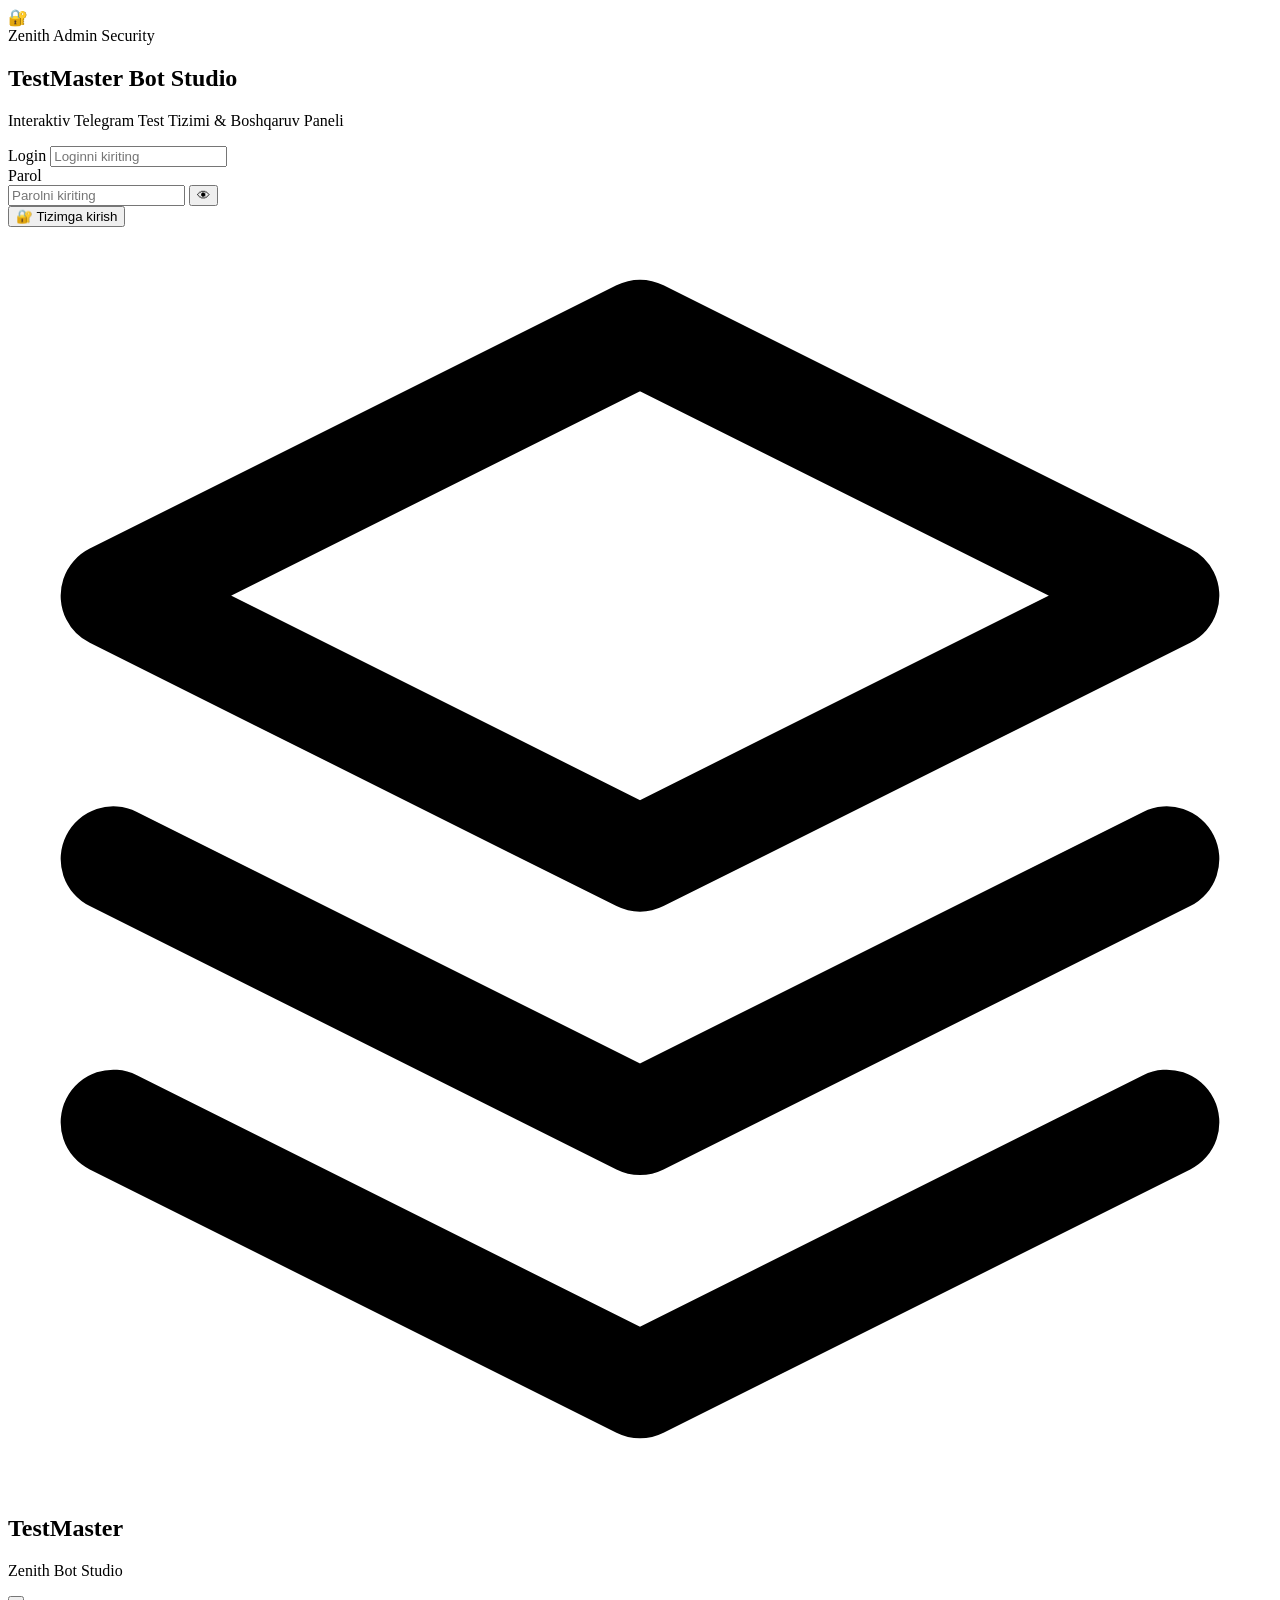
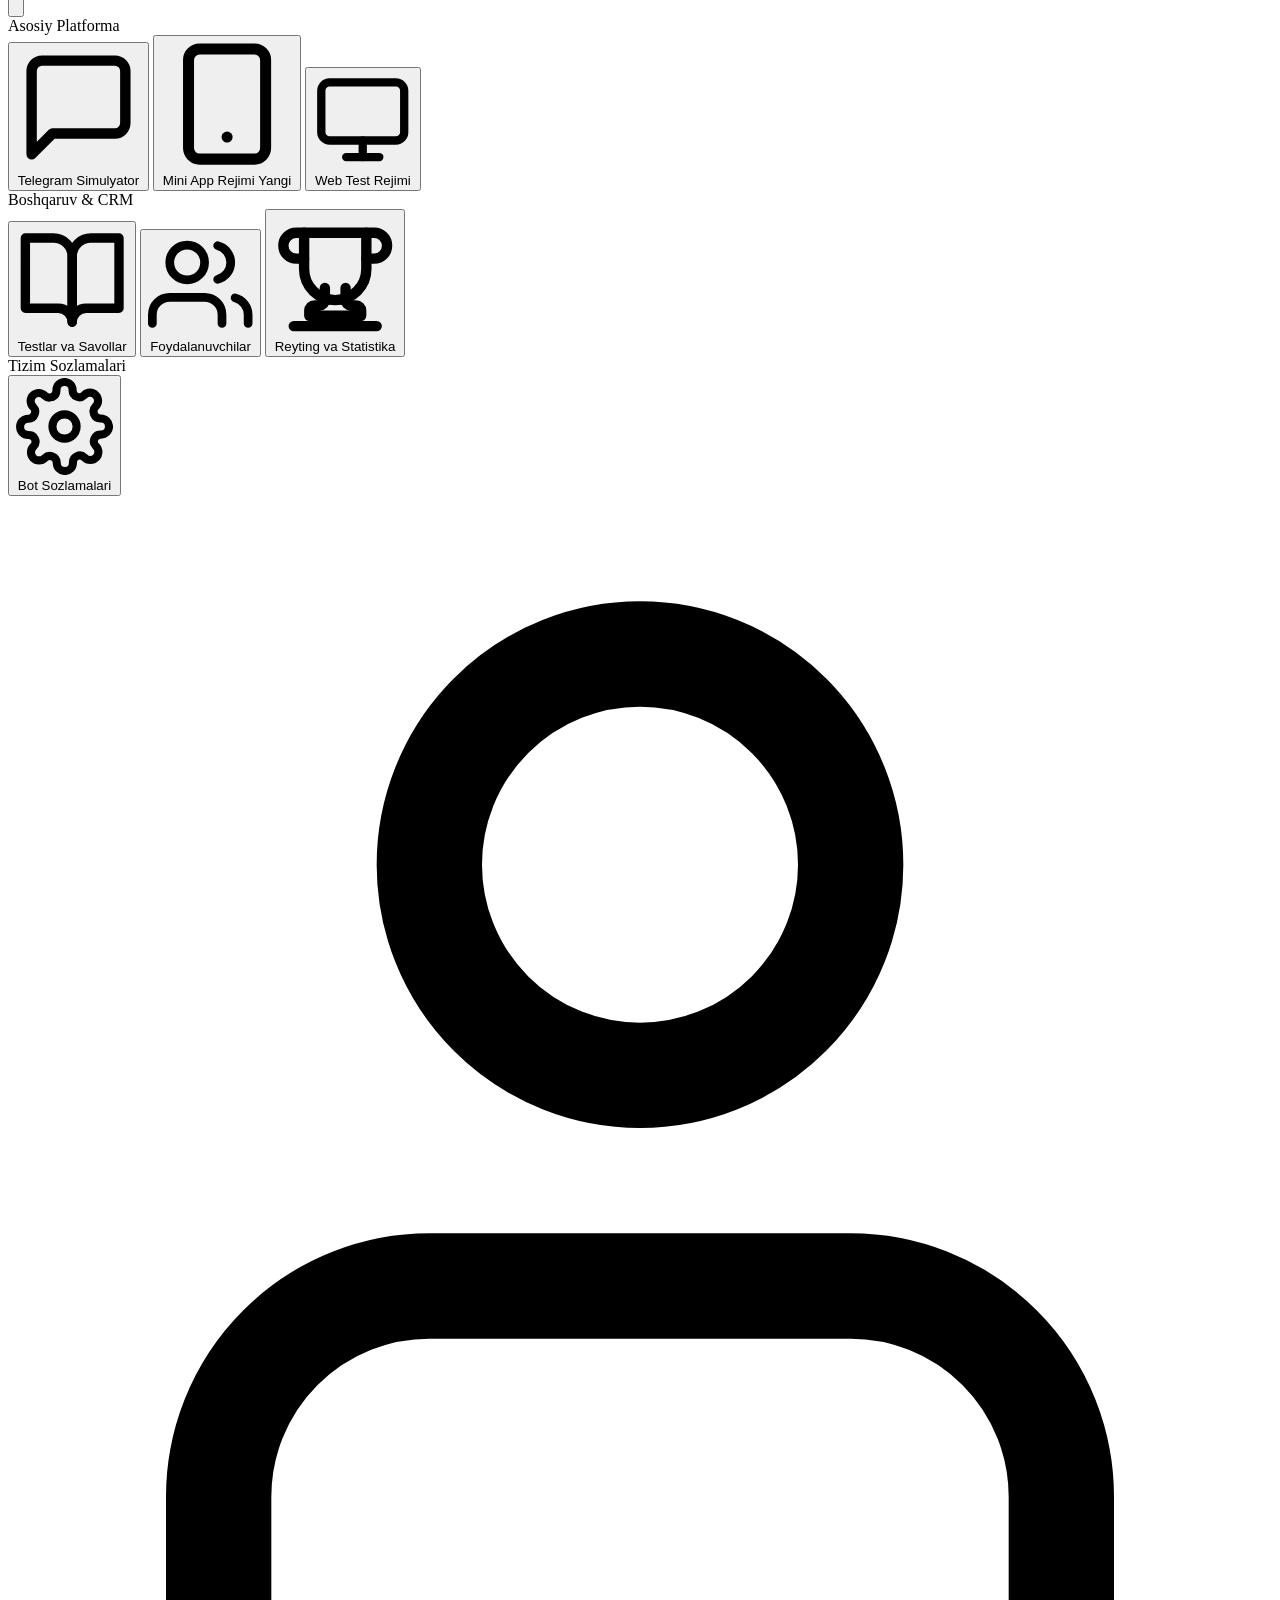
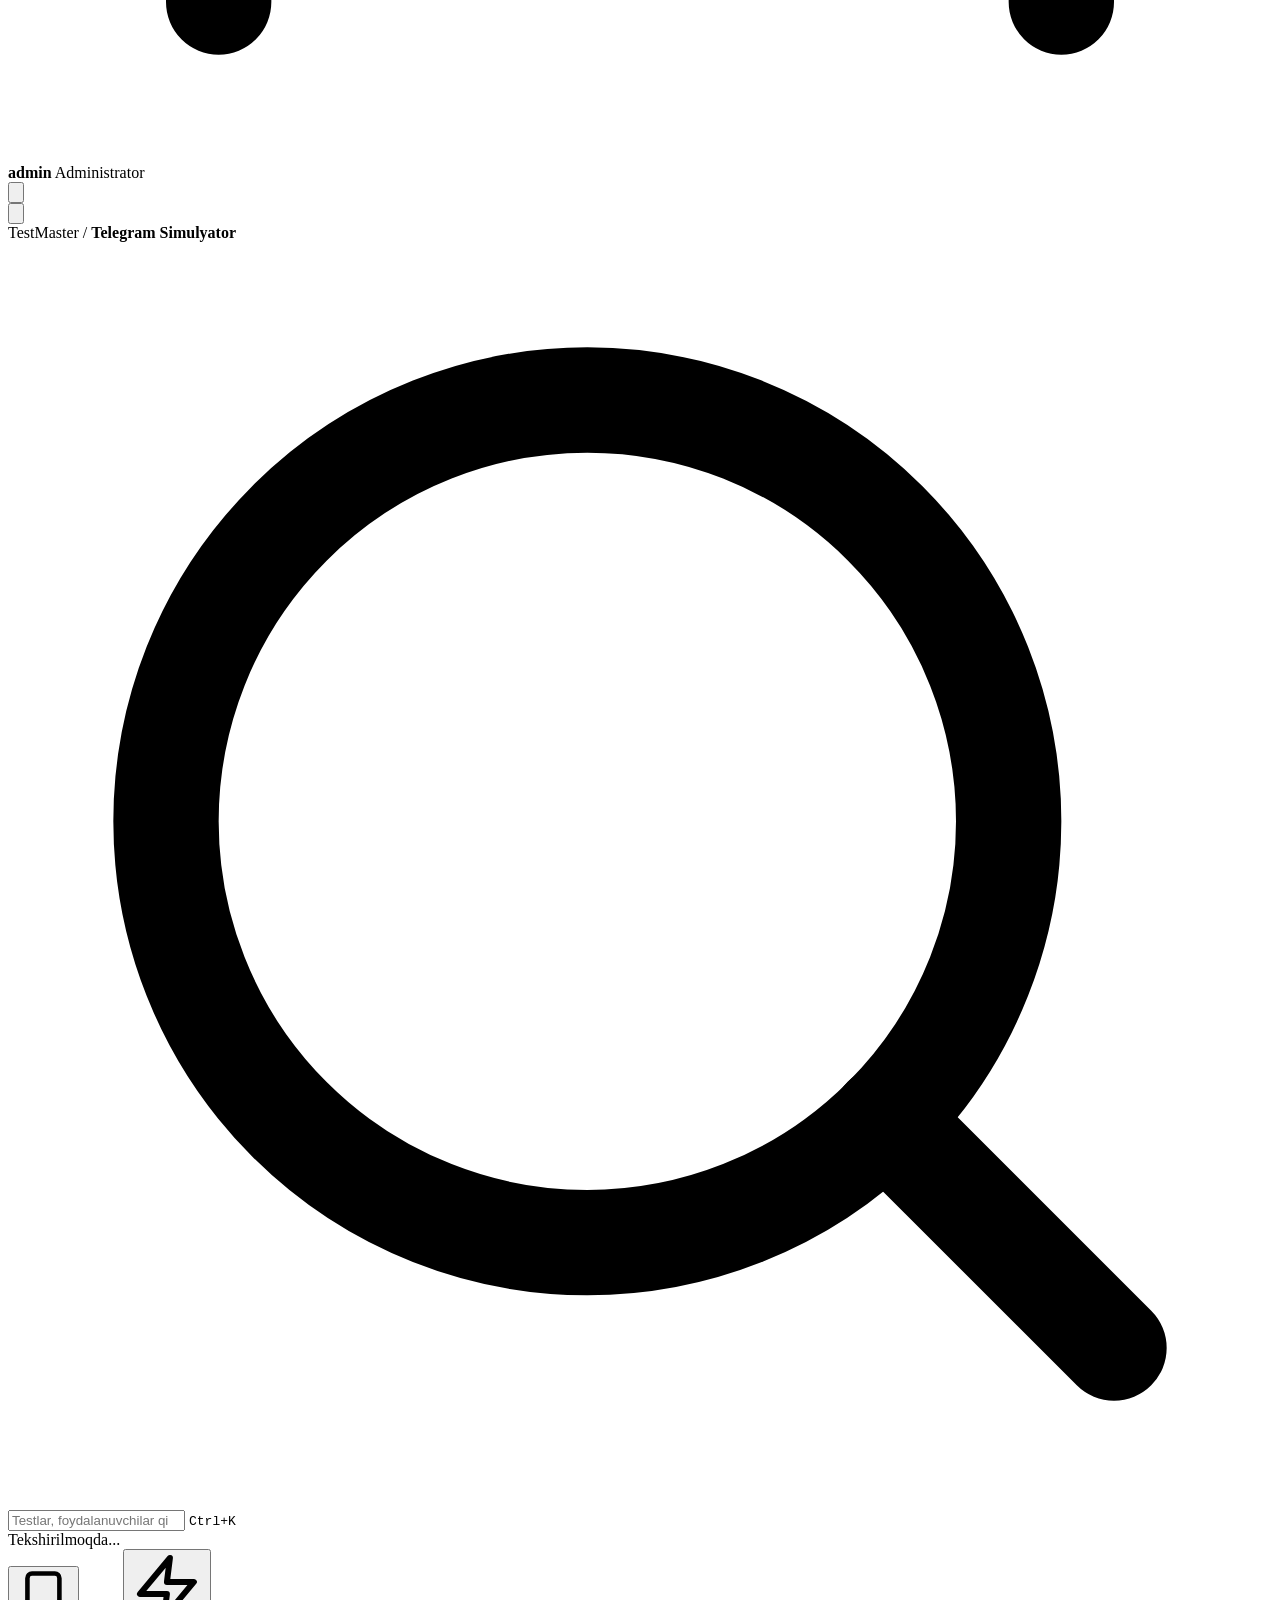
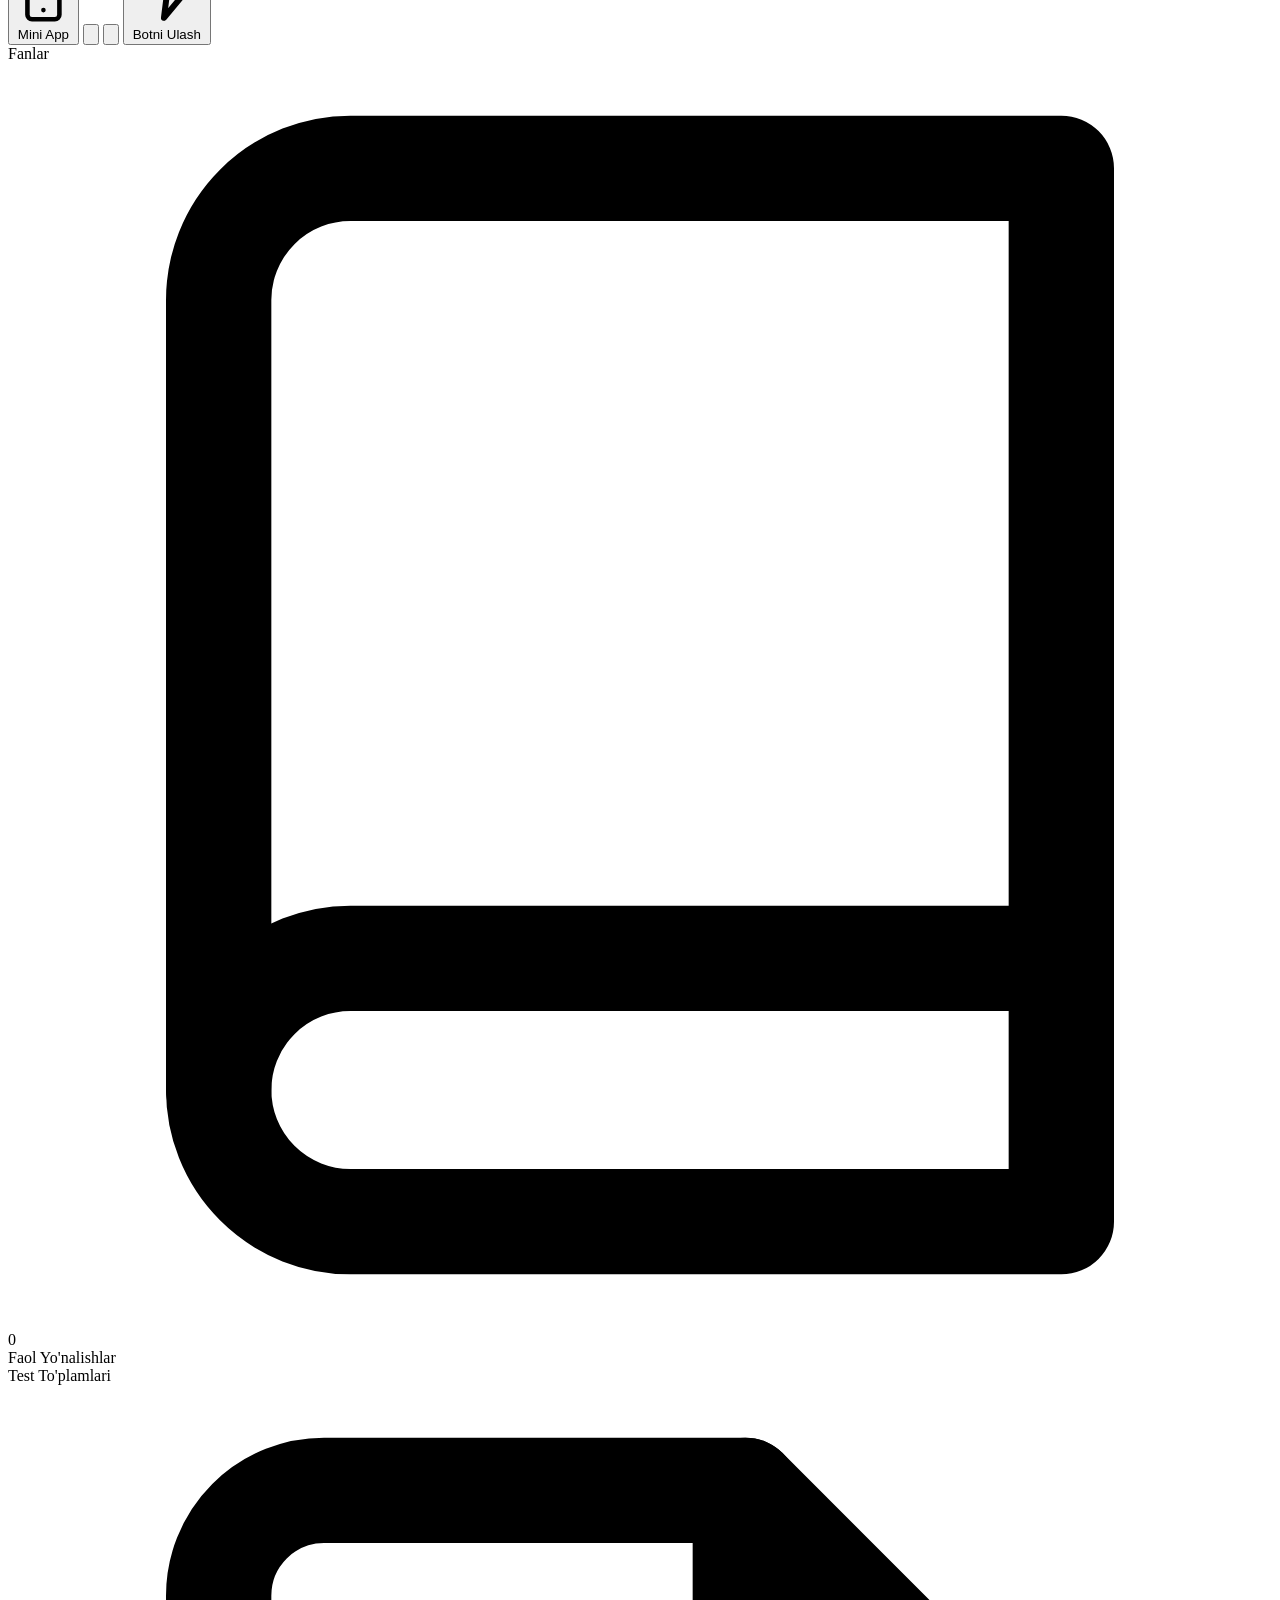
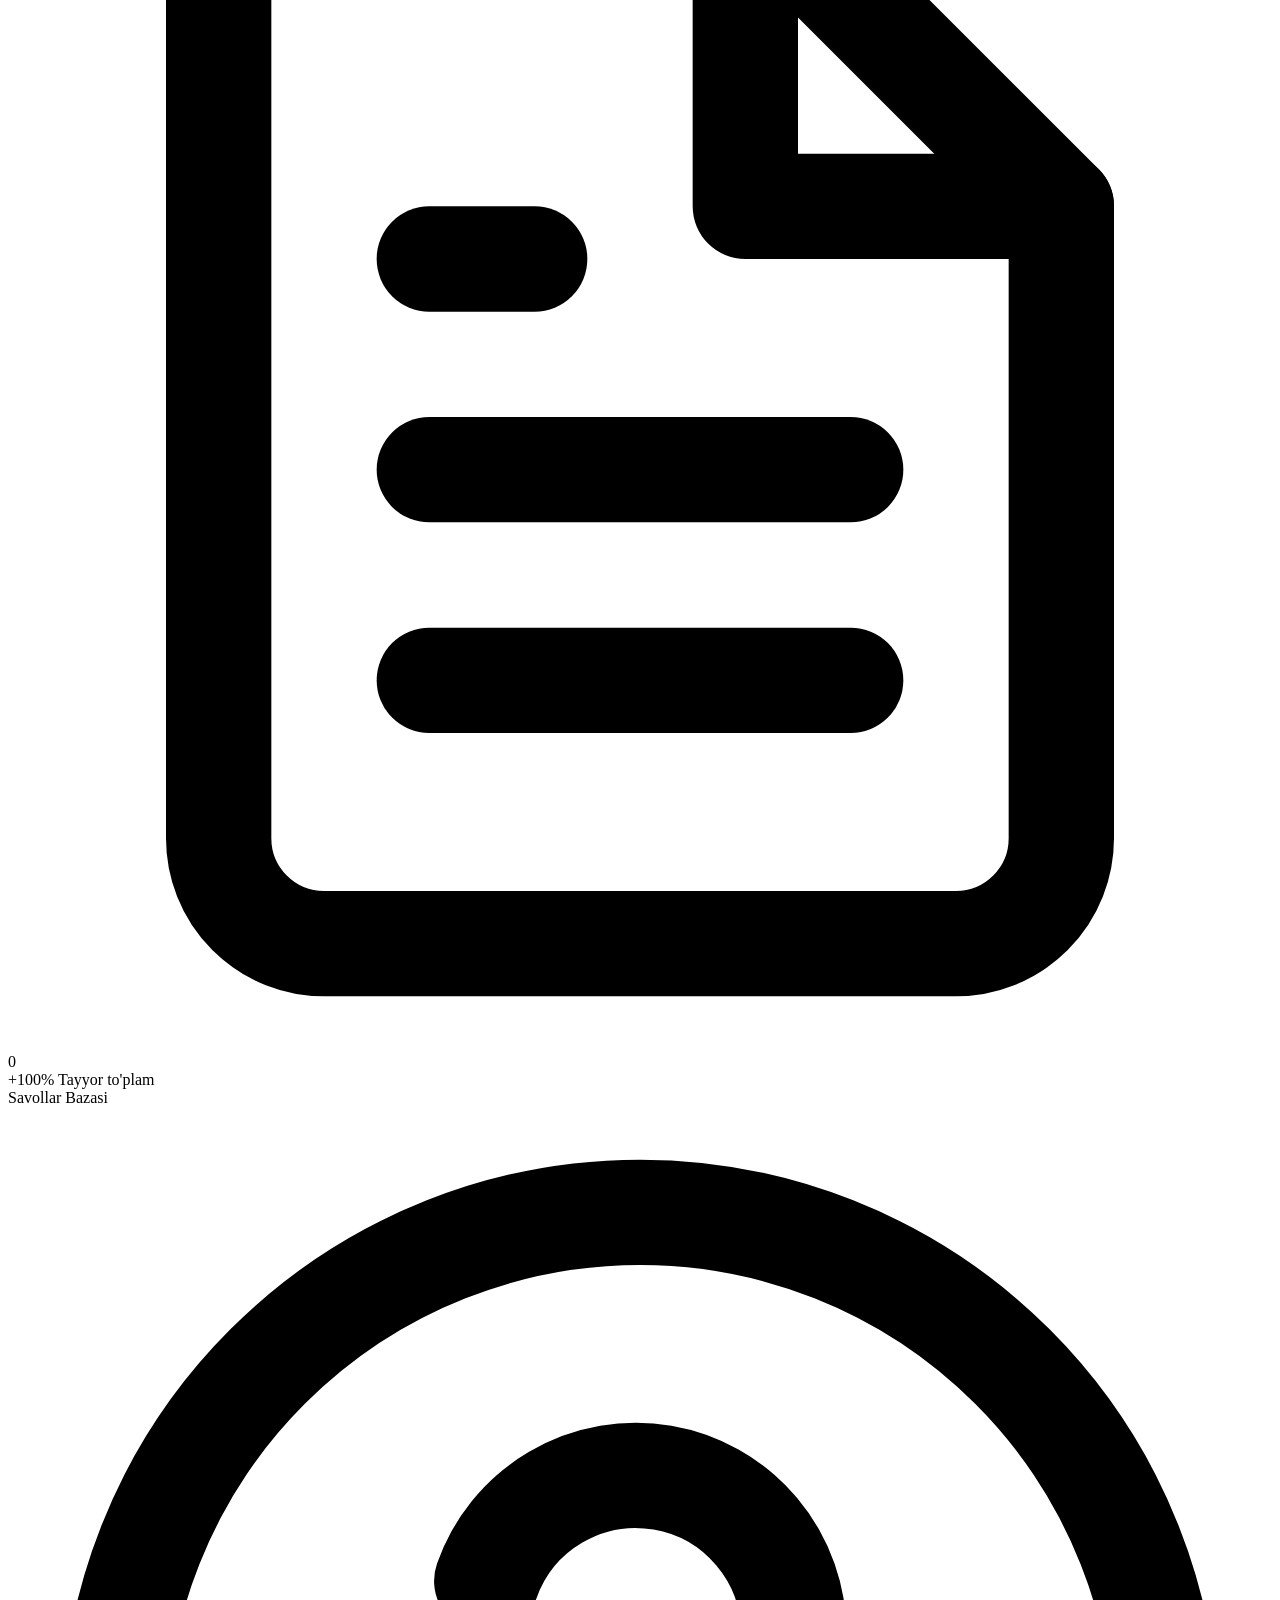
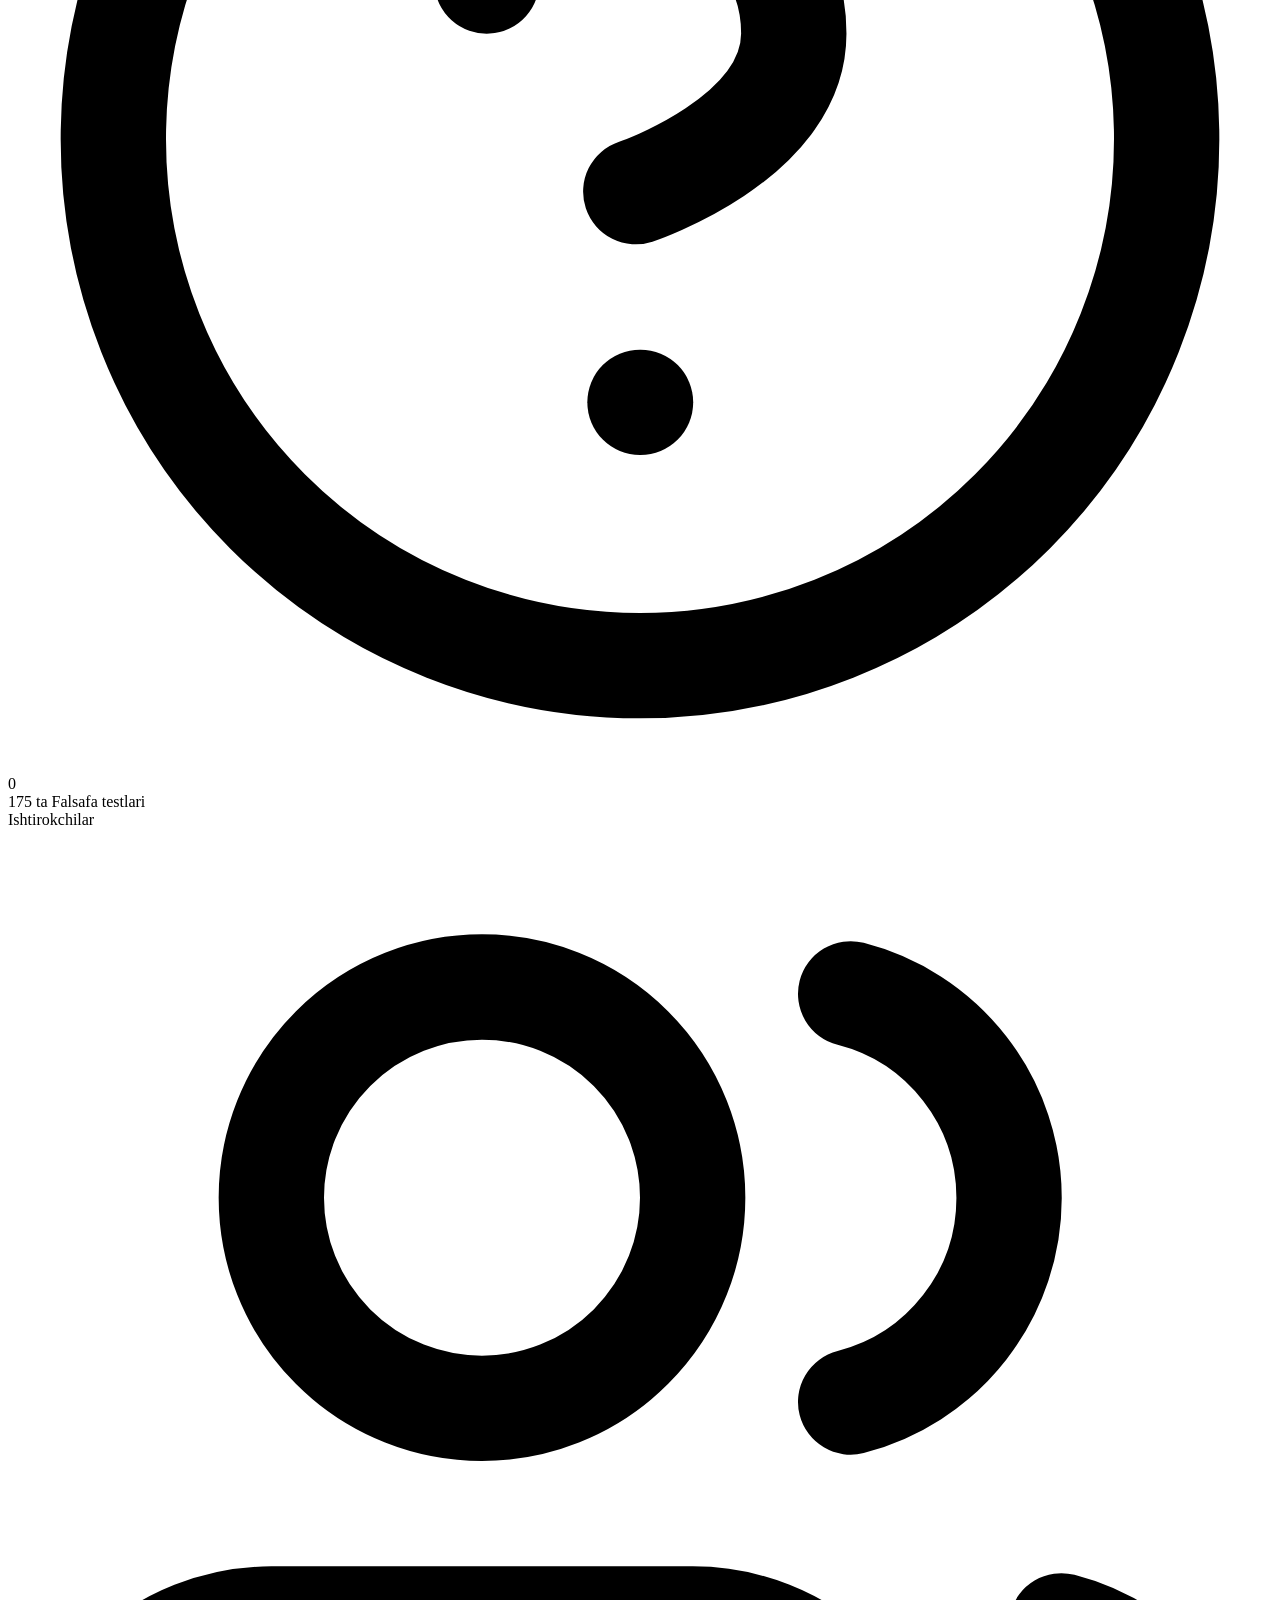
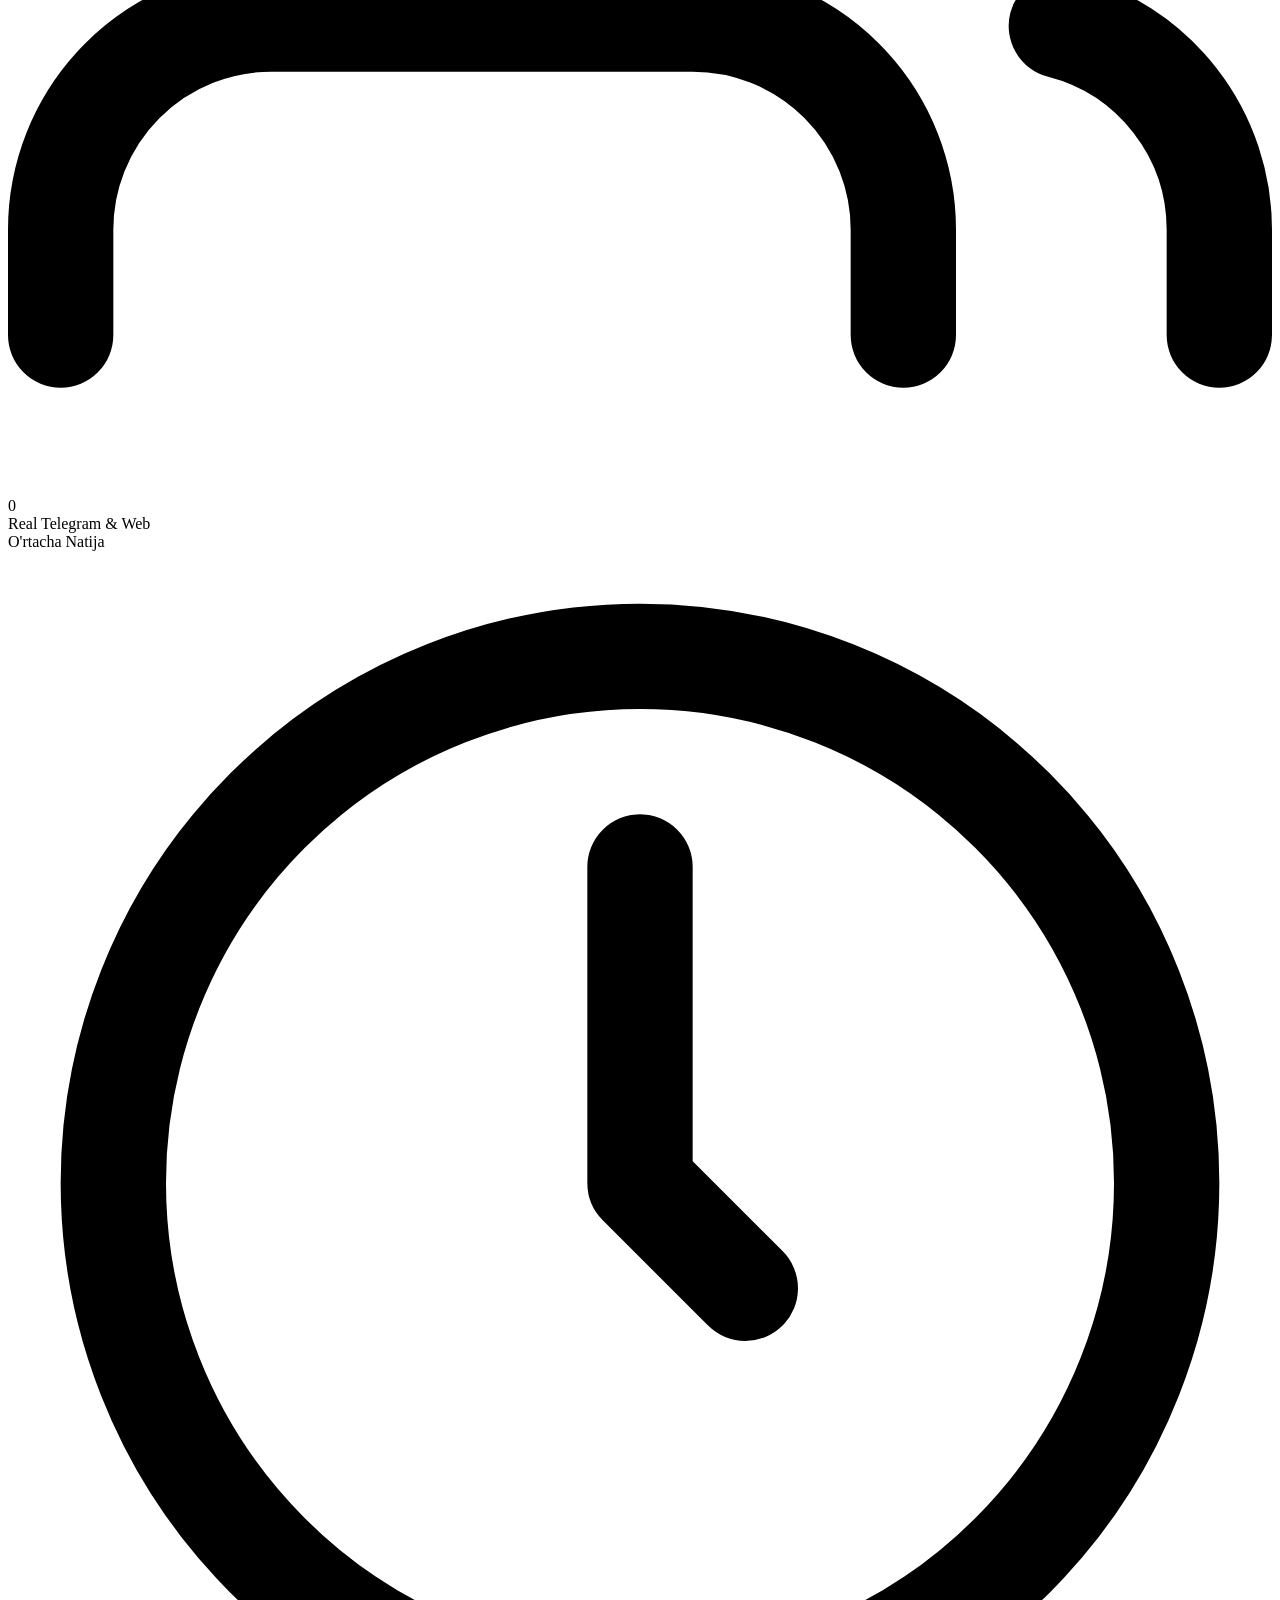
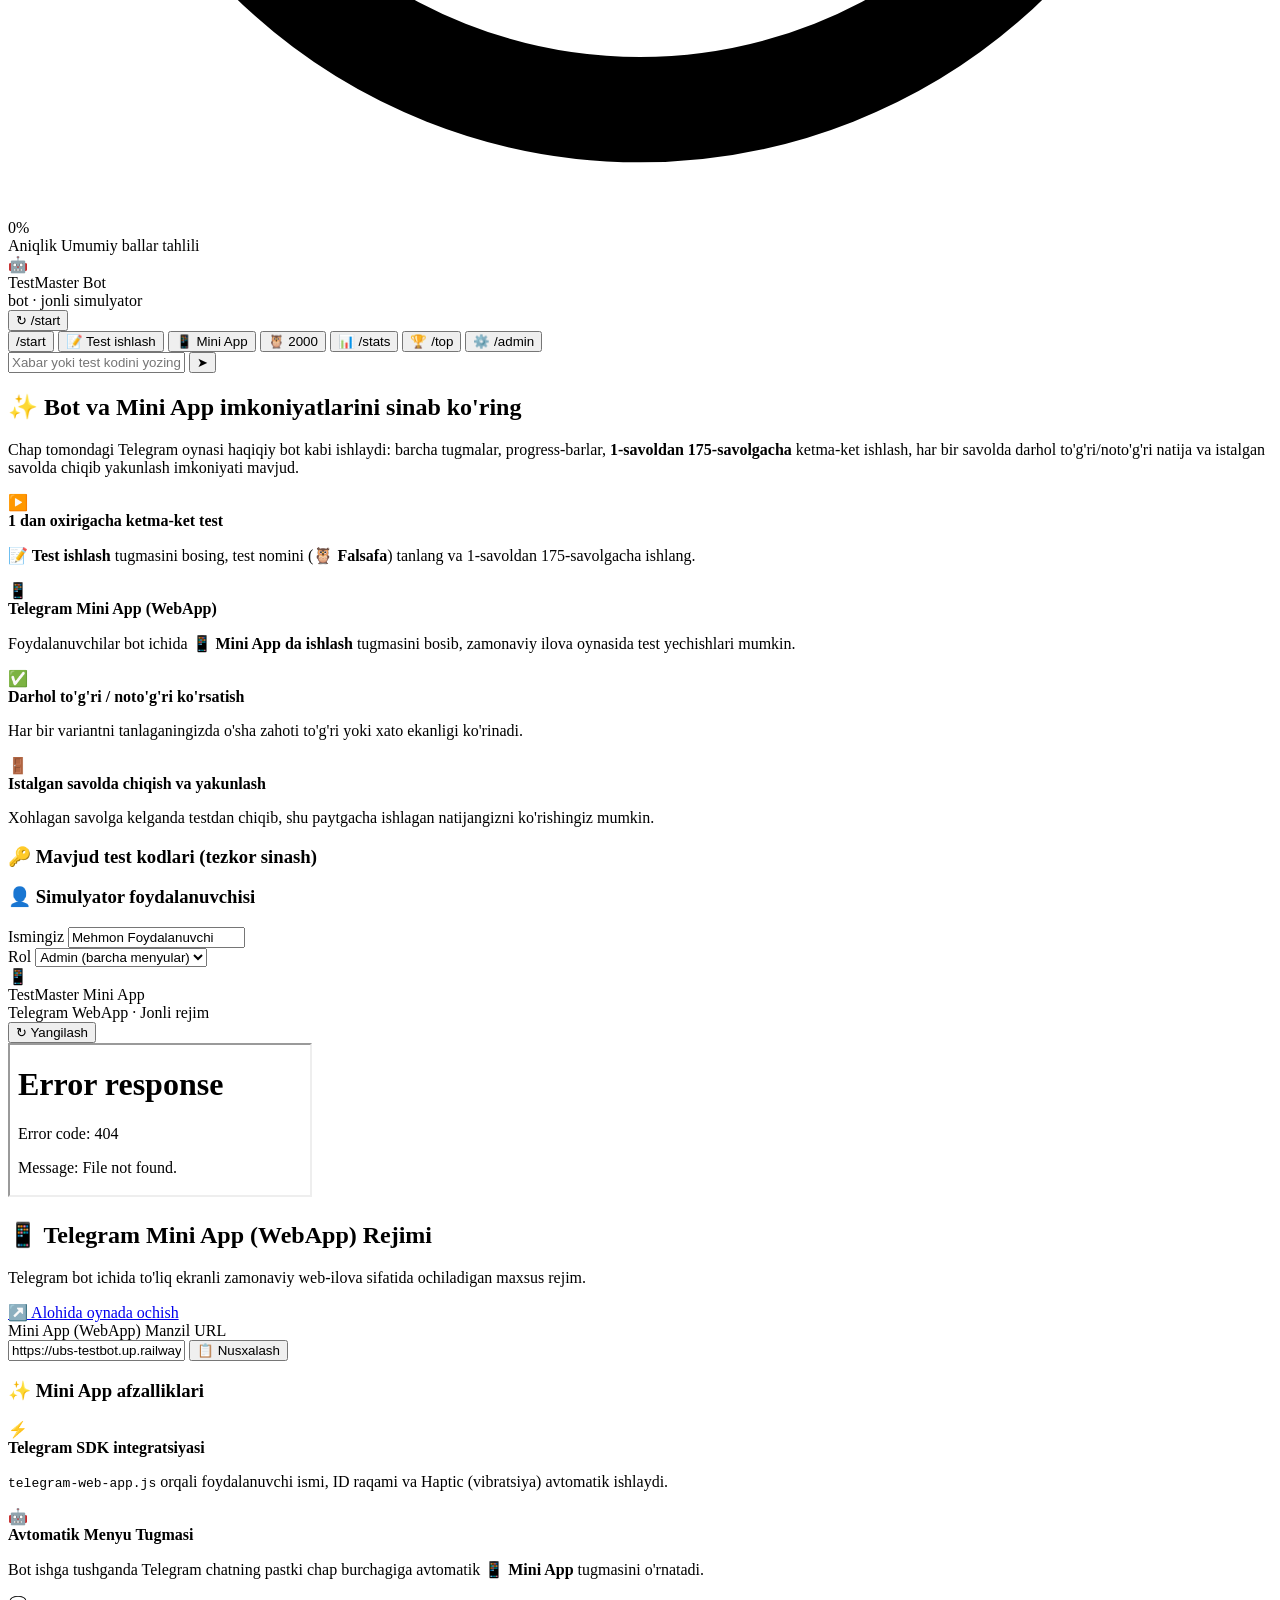
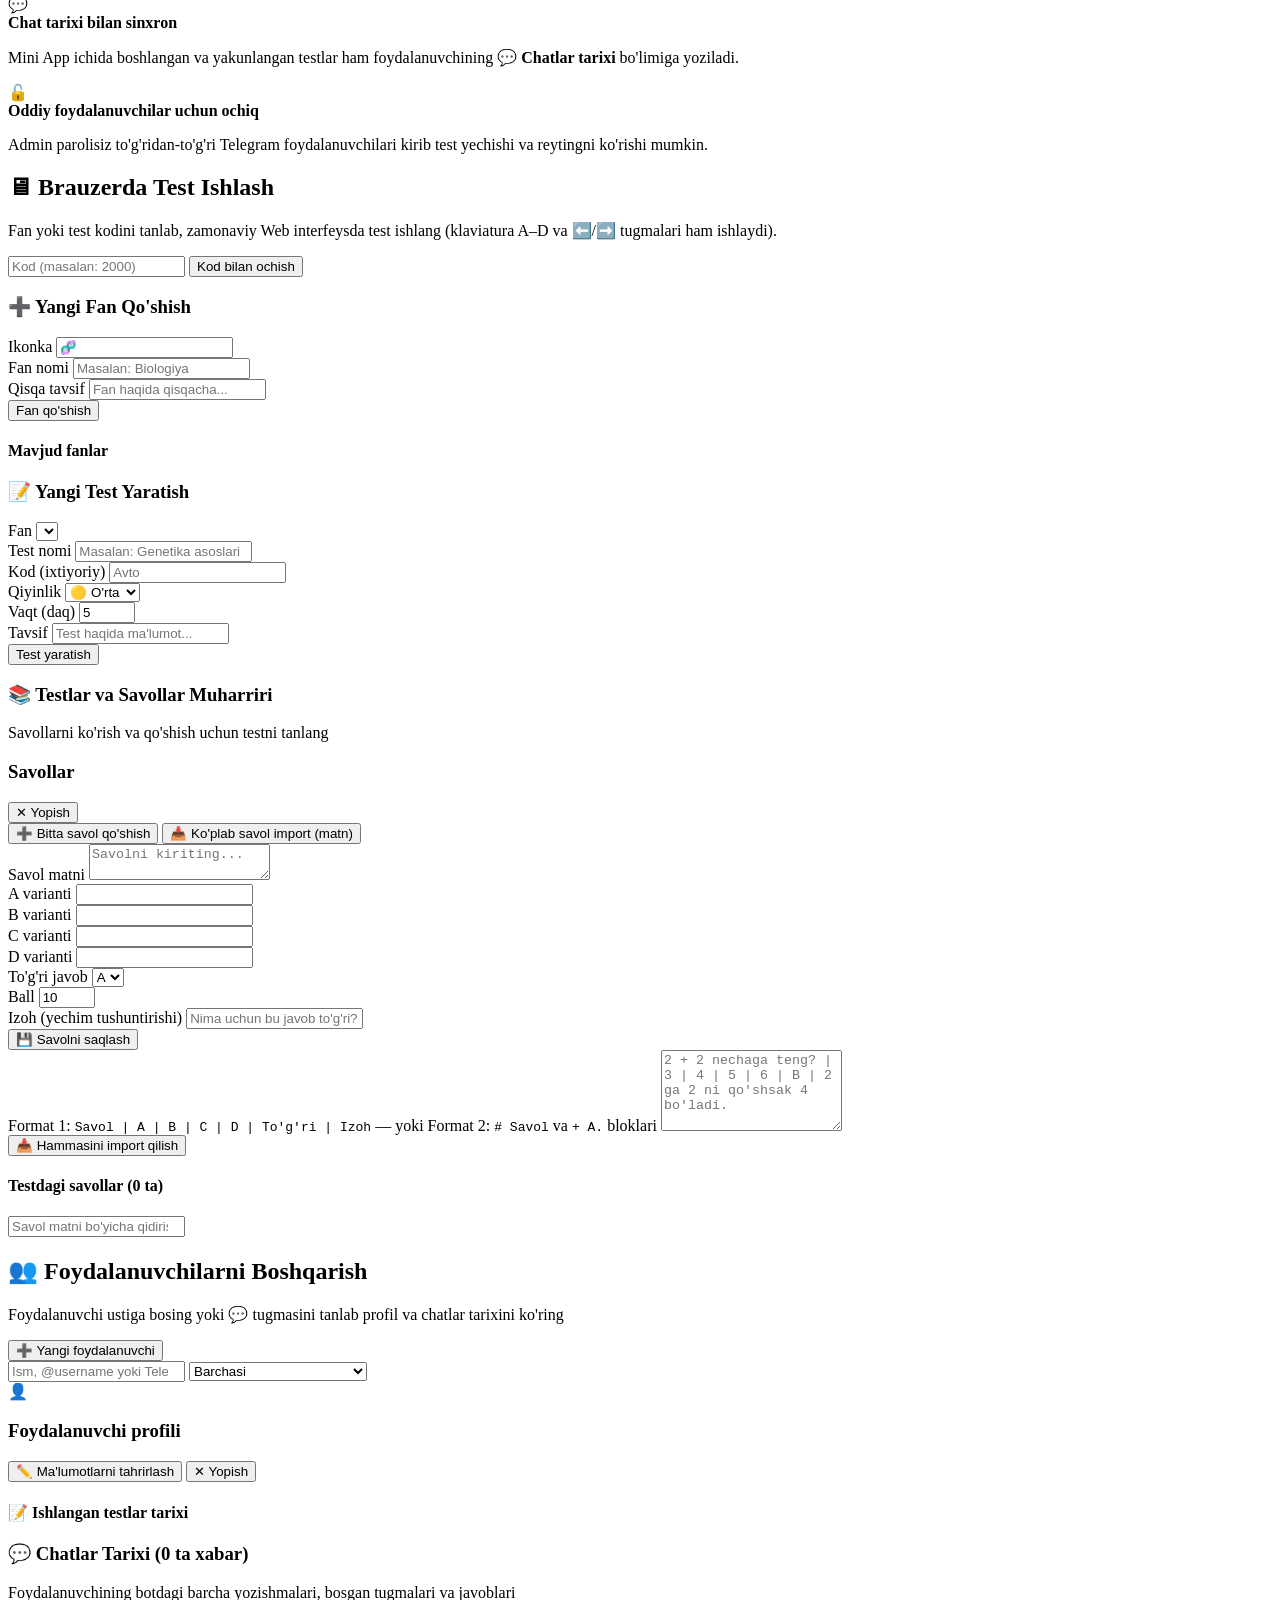
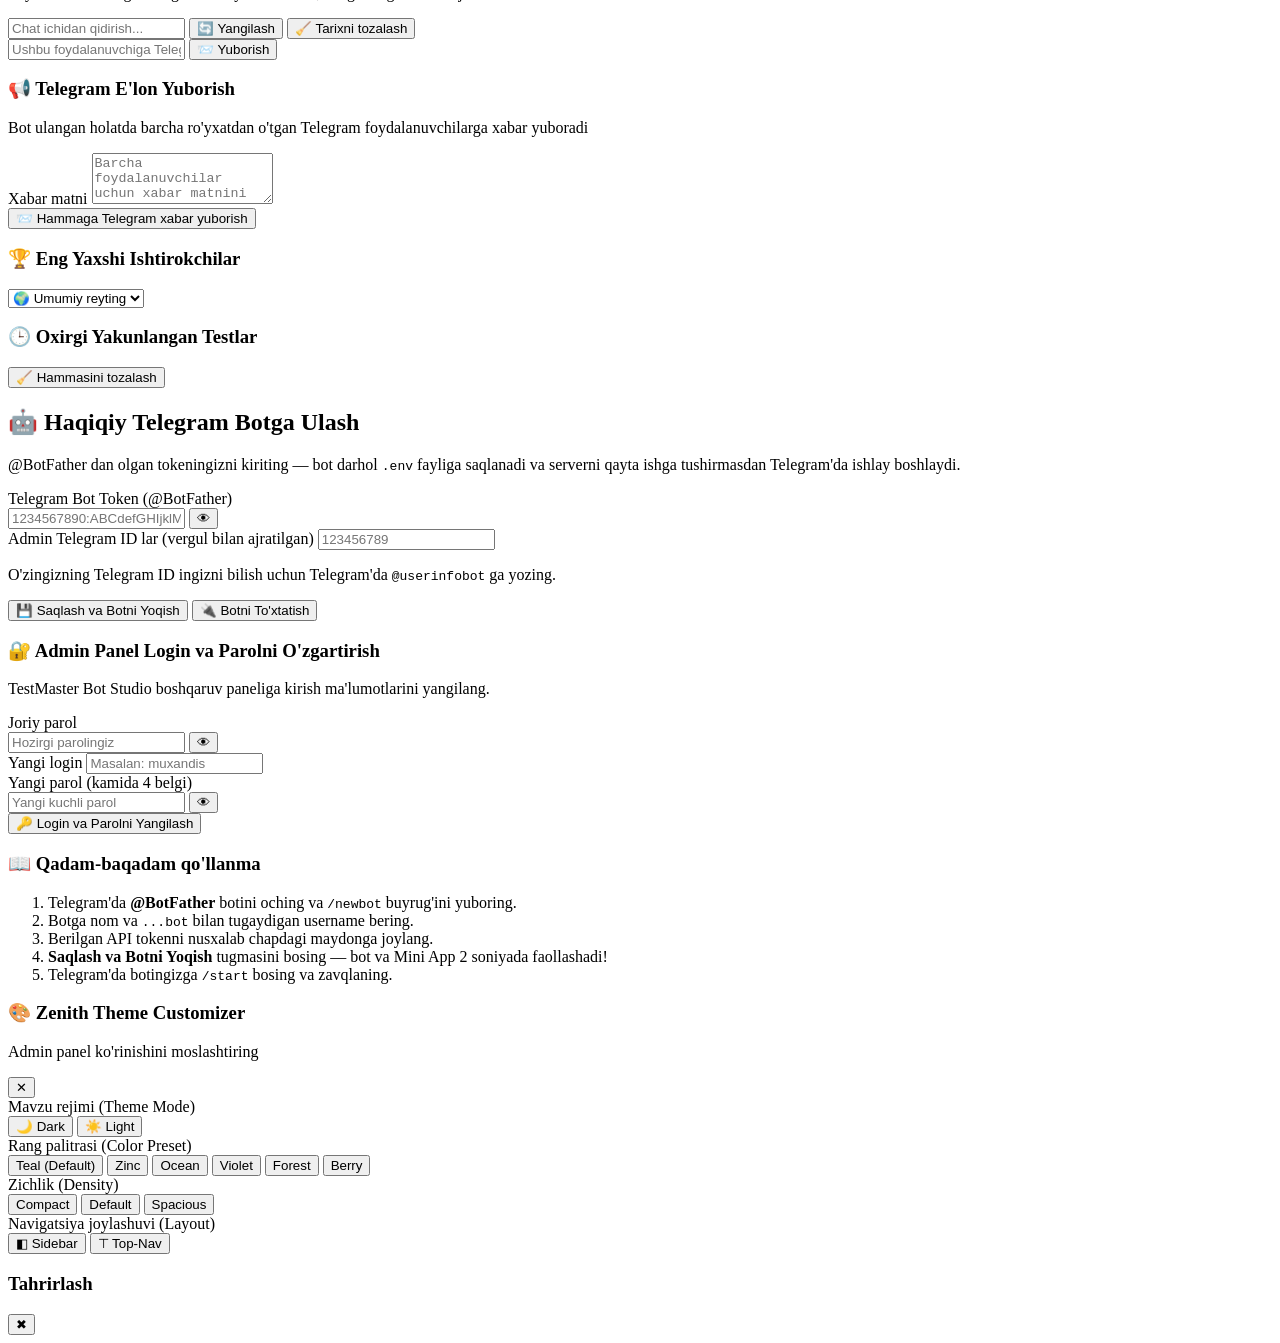
==== commit d61cec28: "feat(ui): Zenith dashboard design system with Lucide SVG icons, command search bar, and KPI trends" ====
--- a/web/templates/index.html
+++ b/web/templates/index.html
@@ -72,7 +72,11 @@
     <aside id="zenithSidebar" class="zenith-sidebar" aria-label="Boshqaruv paneli menyusi">
       <div class="sidebar-header">
         <div class="brand">
-          <div class="brand-logo" aria-hidden="true">🎯</div>
+          <div class="brand-logo" aria-hidden="true">
+            <svg class="zenith-icon-lg" viewBox="0 0 24 24" fill="none" stroke="currentColor" stroke-width="2" stroke-linecap="round" stroke-linejoin="round">
+              <path d="M12 2L2 7l10 5 10-5-10-5zM2 17l10 5 10-5M2 12l10 5 10-5" />
+            </svg>
+          </div>
           <div class="brand-text">
             <h1>TestMaster</h1>
             <p>Zenith Bot Studio</p>
@@ -83,11 +87,16 @@
           class="btn btn-ghost btn-sm sidebar-close-mobile"
           onclick="closeMobileSidebar()"
           aria-label="Menyuni yopish"
-        >✕</button>
+        >
+          <svg class="zenith-icon" viewBox="0 0 24 24" fill="none" stroke="currentColor" stroke-width="2" stroke-linecap="round" stroke-linejoin="round">
+            <line x1="18" y1="6" x2="6" y2="18"></line>
+            <line x1="6" y1="6" x2="18" y2="18"></line>
+          </svg>
+        </button>
       </div>
 
       <nav class="sidebar-nav" role="tablist" aria-label="Asosiy bo'limlar">
-        <div class="sidebar-group-label">Platforma &amp; Rejimlar</div>
+        <div class="sidebar-group-label">Asosiy Platforma</div>
         <button
           id="tab-btn-simulator"
           type="button"
@@ -99,7 +108,11 @@
           data-title="Telegram Simulyator"
           onclick="switchTab('simulator')"
         >
-          <span class="tab-ico">💬</span>
+          <span class="tab-ico">
+            <svg class="zenith-icon" viewBox="0 0 24 24" fill="none" stroke="currentColor" stroke-width="2" stroke-linecap="round" stroke-linejoin="round">
+              <path d="M21 15a2 2 0 0 1-2 2H7l-4 4V5a2 2 0 0 1 2-2h14a2 2 0 0 1 2 2z"/>
+            </svg>
+          </span>
           <span class="tab-lbl">Telegram Simulyator</span>
         </button>
         <button
@@ -113,7 +126,12 @@
           data-title="Telegram Mini App Rejimi"
           onclick="switchTab('miniapp')"
         >
-          <span class="tab-ico">📱</span>
+          <span class="tab-ico">
+            <svg class="zenith-icon" viewBox="0 0 24 24" fill="none" stroke="currentColor" stroke-width="2" stroke-linecap="round" stroke-linejoin="round">
+              <rect x="5" y="2" width="14" height="20" rx="2" ry="2"/>
+              <line x1="12" y1="18" x2="12.01" y2="18"/>
+            </svg>
+          </span>
           <span class="tab-lbl">Mini App Rejimi</span>
           <span class="sidebar-badge">Yangi</span>
         </button>
@@ -128,7 +146,13 @@
           data-title="Web Test Rejimi"
           onclick="switchTab('webquiz')"
         >
-          <span class="tab-ico">🖥</span>
+          <span class="tab-ico">
+            <svg class="zenith-icon" viewBox="0 0 24 24" fill="none" stroke="currentColor" stroke-width="2" stroke-linecap="round" stroke-linejoin="round">
+              <rect x="2" y="3" width="20" height="14" rx="2" ry="2"/>
+              <line x1="8" y1="21" x2="16" y2="21"/>
+              <line x1="12" y1="17" x2="12" y2="21"/>
+            </svg>
+          </span>
           <span class="tab-lbl">Web Test Rejimi</span>
         </button>
 
@@ -137,14 +161,18 @@
           id="tab-btn-admin"
           type="button"
           role="tab"
-          aria-selected="false"
           aria-controls="tab-admin"
           class="tab-btn"
           data-tab="admin"
           data-title="Testlar va Savollar"
           onclick="switchTab('admin')"
         >
-          <span class="tab-ico">📚</span>
+          <span class="tab-ico">
+            <svg class="zenith-icon" viewBox="0 0 24 24" fill="none" stroke="currentColor" stroke-width="2" stroke-linecap="round" stroke-linejoin="round">
+              <path d="M2 3h6a4 4 0 0 1 4 4v14a3 3 0 0 0-3-3H2z"/>
+              <path d="M22 3h-6a4 4 0 0 0-4 4v14a3 3 0 0 1 3-3h7z"/>
+            </svg>
+          </span>
           <span class="tab-lbl">Testlar va Savollar</span>
         </button>
         <button
@@ -158,7 +186,14 @@
           data-title="Foydalanuvchilar &amp; Chatlar"
           onclick="switchTab('users')"
         >
-          <span class="tab-ico">👥</span>
+          <span class="tab-ico">
+            <svg class="zenith-icon" viewBox="0 0 24 24" fill="none" stroke="currentColor" stroke-width="2" stroke-linecap="round" stroke-linejoin="round">
+              <path d="M17 21v-2a4 4 0 0 0-4-4H5a4 4 0 0 0-4 4v2"/>
+              <circle cx="9" cy="7" r="4"/>
+              <path d="M23 21v-2a4 4 0 0 0-3-3.87"/>
+              <path d="M16 3.13a4 4 0 0 1 0 7.75"/>
+            </svg>
+          </span>
           <span class="tab-lbl">Foydalanuvchilar</span>
         </button>
         <button
@@ -172,11 +207,19 @@
           data-title="Reyting va Statistika"
           onclick="switchTab('leaderboard')"
         >
-          <span class="tab-ico">🏆</span>
+          <span class="tab-ico">
+            <svg class="zenith-icon" viewBox="0 0 24 24" fill="none" stroke="currentColor" stroke-width="2" stroke-linecap="round" stroke-linejoin="round">
+              <path d="M6 9H4.5a2.5 2.5 0 0 1 0-5H6"/>
+              <path d="M18 9h1.5a2.5 2.5 0 0 0 0-5H18"/>
+              <path d="M4 22h16"/>
+              <path d="M10 14.66V17c0 .55-.45 1-1 1H8c-.55 0-1 .45-1 1v1h10v-1c0-.55-.45-1-1-1h-1c-.55 0-1-.45-1-1v-2.34"/>
+              <path d="M6 4h12v7a6 6 0 0 1-12 0V4z"/>
+            </svg>
+          </span>
           <span class="tab-lbl">Reyting va Statistika</span>
         </button>
 
-        <div class="sidebar-group-label">Tizim</div>
+        <div class="sidebar-group-label">Tizim Sozlamalari</div>
         <button
           id="tab-btn-settings"
           type="button"
@@ -188,117 +231,234 @@
           data-title="Bot va Tizim Sozlamalari"
           onclick="switchTab('settings')"
         >
-          <span class="tab-ico">⚙️</span>
+          <span class="tab-ico">
+            <svg class="zenith-icon" viewBox="0 0 24 24" fill="none" stroke="currentColor" stroke-width="2" stroke-linecap="round" stroke-linejoin="round">
+              <circle cx="12" cy="12" r="3"/>
+              <path d="M19.4 15a1.65 1.65 0 0 0 .33 1.82l.06.06a2 2 0 0 1 0 2.83 2 2 0 0 1-2.83 0l-.06-.06a1.65 1.65 0 0 0-1.82-.33 1.65 1.65 0 0 0-1 1.51V21a2 2 0 0 1-2 2 2 2 0 0 1-2-2v-.09A1.65 1.65 0 0 0 9 19.4a1.65 1.65 0 0 0-1.82.33l-.06.06a2 2 0 0 1-2.83 0 2 2 0 0 1 0-2.83l.06-.06a1.65 1.65 0 0 0 .33-1.82 1.65 1.65 0 0 0-1.51-1H3a2 2 0 0 1-2-2 2 2 0 0 1 2-2h.09A1.65 1.65 0 0 0 4.6 9a1.65 1.65 0 0 0-.33-1.82l-.06-.06a2 2 0 0 1 0-2.83 2 2 0 0 1 2.83 0l.06.06a1.65 1.65 0 0 0 1.82.33H9a1.65 1.65 0 0 0 1-1.51V3a2 2 0 0 1 2-2 2 2 0 0 1 2 2v.09a1.65 1.65 0 0 0 1 1.51 1.65 1.65 0 0 0 1.82-.33l.06-.06a2 2 0 0 1 2.83 0 2 2 0 0 1 0 2.83l-.06.06a1.65 1.65 0 0 0-.33 1.82V9a1.65 1.65 0 0 0 1.51 1H21a2 2 0 0 1 2 2 2 2 0 0 1-2 2h-.09a1.65 1.65 0 0 0-1.51 1z"/>
+            </svg>
+          </span>
           <span class="tab-lbl">Bot Sozlamalari</span>
         </button>
       </nav>
 
       <div class="sidebar-footer">
         <div class="sidebar-user-card">
-          <div class="sidebar-user-avatar">👤</div>
+          <div class="sidebar-user-avatar">
+            <svg class="zenith-icon" viewBox="0 0 24 24" fill="none" stroke="currentColor" stroke-width="2" stroke-linecap="round" stroke-linejoin="round">
+              <path d="M20 21v-2a4 4 0 0 0-4-4H8a4 4 0 0 0-4 4v2"/>
+              <circle cx="12" cy="7" r="4"/>
+            </svg>
+          </div>
           <div class="sidebar-user-info">
             <strong id="adminUsernameText">admin</strong>
             <span>Administrator</span>
           </div>
           <button
             type="button"
-            class="btn btn-ghost btn-sm"
+            class="btn btn-ghost btn-sm btn-icon"
             title="Tizimdan chiqish"
             onclick="logoutStudio()"
-          >🚪</button>
+            aria-label="Tizimdan chiqish"
+          >
+            <svg class="zenith-icon" viewBox="0 0 24 24" fill="none" stroke="currentColor" stroke-width="2" stroke-linecap="round" stroke-linejoin="round">
+              <path d="M9 21H5a2 2 0 0 1-2-2V5a2 2 0 0 1 2-2h4"/>
+              <polyline points="16 17 21 12 16 7"/>
+              <line x1="21" y1="12" x2="9" y2="12"/>
+            </svg>
+          </button>
         </div>
       </div>
     </aside>
 
     <!-- Main Right Workspace -->
     <div class="zenith-workspace">
-      <!-- Sticky Top Header -->
+      <!-- Sticky Top Header (Zenith / shadcn style) -->
       <header class="zenith-header">
         <div class="header-left">
           <button
             type="button"
-            class="btn btn-ghost btn-sm"
+            class="btn btn-ghost btn-sm btn-icon"
             onclick="toggleSidebar()"
             aria-label="Menyuni yig'ish yoki ochish"
-            title="Menyu"
-          >☰</button>
+            title="Menyuni yig'ish"
+          >
+            <svg class="zenith-icon" viewBox="0 0 24 24" fill="none" stroke="currentColor" stroke-width="2" stroke-linecap="round" stroke-linejoin="round">
+              <rect width="18" height="18" x="3" y="3" rx="2" ry="2"/>
+              <line x1="9" x2="9" y1="3" y2="21"/>
+            </svg>
+          </button>
           <div class="breadcrumb">
-            <span class="muted">Dashboard</span>
-            <span class="muted">/</span>
+            <span class="muted">TestMaster</span>
+            <span class="breadcrumb-separator">/</span>
             <strong id="activeBreadcrumb">Telegram Simulyator</strong>
           </div>
         </div>
 
+        <!-- Zenith Command Search Bar -->
+        <div class="header-search-wrap">
+          <div class="zenith-command-bar" onclick="focusHeaderSearch()">
+            <svg class="zenith-icon search-icon" viewBox="0 0 24 24" fill="none" stroke="currentColor" stroke-width="2" stroke-linecap="round" stroke-linejoin="round">
+              <circle cx="11" cy="11" r="8"/>
+              <line x1="21" y1="21" x2="16.65" y2="16.65"/>
+            </svg>
+            <input
+              id="globalHeaderSearch"
+              type="search"
+              placeholder="Testlar, foydalanuvchilar qidirish..."
+              aria-label="Global qidiruv"
+              oninput="handleGlobalHeaderSearch(this.value)"
+            />
+            <kbd class="command-kbd">Ctrl+K</kbd>
+          </div>
+        </div>
+
         <div class="topbar-right">
-          <div id="botStatusBadge" class="status-pill status-sim" role="status">
+          <div id="botStatusBadge" class="status-pill status-sim" role="status" title="Bot va API holati">
             <span class="dot" aria-hidden="true"></span>
             <span id="botStatusText">Tekshirilmoqda...</span>
           </div>
-          <button type="button" class="btn btn-ghost btn-sm" onclick="switchTab('miniapp')" title="Mini App Rejimi">
-            📱 Mini App
-          </button>
+
           <button
             type="button"
             class="btn btn-ghost btn-sm"
+            onclick="switchTab('miniapp')"
+            title="Telegram Mini App oynasi"
+          >
+            <svg class="zenith-icon" viewBox="0 0 24 24" fill="none" stroke="currentColor" stroke-width="2" stroke-linecap="round" stroke-linejoin="round">
+              <rect x="5" y="2" width="14" height="20" rx="2" ry="2"/>
+              <line x1="12" y1="18" x2="12.01" y2="18"/>
+            </svg>
+            <span class="hide-mobile">Mini App</span>
+          </button>
+
+          <button
+            type="button"
+            class="btn btn-ghost btn-sm btn-icon"
             id="themeModeBtn"
             onclick="toggleThemeMode()"
             title="Yorug' / Qorong'i rejim"
-          >🌙</button>
+            aria-label="Mavzu rejimini o'zgartirish"
+          >
+            <svg class="zenith-icon" id="themeModeIcon" viewBox="0 0 24 24" fill="none" stroke="currentColor" stroke-width="2" stroke-linecap="round" stroke-linejoin="round">
+              <path d="M21 12.79A9 9 0 1 1 11.21 3 7 7 0 0 0 21 12.79z"/>
+            </svg>
+          </button>
+
           <button
             type="button"
-            class="btn btn-ghost btn-sm"
+            class="btn btn-ghost btn-sm btn-icon"
             onclick="toggleThemeCustomizer()"
             title="Zenith Mavzu Sozlagichi"
-          >🎨 Mavzu</button>
+            aria-label="Rang va dizayn sozlagich"
+          >
+            <svg class="zenith-icon" viewBox="0 0 24 24" fill="none" stroke="currentColor" stroke-width="2" stroke-linecap="round" stroke-linejoin="round">
+              <circle cx="12" cy="12" r="10"/>
+              <path d="M12 2a4.5 4.5 0 0 0 0 9 4.5 4.5 0 0 1 0 9 4.5 4.5 0 0 0 0-9 4.5 4.5 0 0 1 0-9z"/>
+            </svg>
+          </button>
+
           <button type="button" class="btn btn-primary btn-sm" onclick="switchTab('settings')">
-            🤖 Botni Ulash
+            <svg class="zenith-icon" viewBox="0 0 24 24" fill="none" stroke="currentColor" stroke-width="2" stroke-linecap="round" stroke-linejoin="round">
+              <polygon points="13 2 3 14 12 14 11 22 21 10 12 10 13 2"/>
+            </svg>
+            <span class="hide-mobile">Botni Ulash</span>
           </button>
         </div>
       </header>
 
       <!-- Workspace Content Container -->
       <div class="zenith-content" id="zenithContent">
-        <!-- KPI Strip -->
+        <!-- KPI Strip (shadcn/ui Card Component standard) -->
         <section class="kpi-grid" id="kpiGrid" aria-label="Asosiy ko'rsatkichlar">
           <article class="kpi-card">
             <div class="kpi-head">
               <span class="kpi-lbl">Fanlar</span>
-              <span class="kpi-icon" aria-hidden="true">📚</span>
+              <span class="kpi-icon" aria-hidden="true">
+                <svg class="zenith-icon" viewBox="0 0 24 24" fill="none" stroke="currentColor" stroke-width="2" stroke-linecap="round" stroke-linejoin="round">
+                  <path d="M4 19.5A2.5 2.5 0 0 1 6.5 17H20"/>
+                  <path d="M6.5 2H20v20H6.5A2.5 2.5 0 0 1 4 19.5v-15A2.5 2.5 0 0 1 6.5 2z"/>
+                </svg>
+              </span>
             </div>
             <div class="kpi-val" id="kpiCategories">0</div>
-            <div class="kpi-sub">Faol yo'nalishlar</div>
+            <div class="kpi-footer">
+              <span class="kpi-trend kpi-trend-up">Faol</span>
+              <span class="kpi-sub">Yo'nalishlar</span>
+            </div>
           </article>
+
           <article class="kpi-card">
             <div class="kpi-head">
-              <span class="kpi-lbl">Testlar</span>
-              <span class="kpi-icon" aria-hidden="true">📝</span>
+              <span class="kpi-lbl">Test To'plamlari</span>
+              <span class="kpi-icon" aria-hidden="true">
+                <svg class="zenith-icon" viewBox="0 0 24 24" fill="none" stroke="currentColor" stroke-width="2" stroke-linecap="round" stroke-linejoin="round">
+                  <path d="M14 2H6a2 2 0 0 0-2 2v16a2 2 0 0 0 2 2h12a2 2 0 0 0 2-2V8z"/>
+                  <polyline points="14 2 14 8 20 8"/>
+                  <line x1="16" y1="13" x2="8" y2="13"/>
+                  <line x1="16" y1="17" x2="8" y2="17"/>
+                  <polyline points="10 9 9 9 8 9"/>
+                </svg>
+              </span>
             </div>
             <div class="kpi-val" id="kpiQuizzes">0</div>
-            <div class="kpi-sub">Tayyor test to'plamlari</div>
+            <div class="kpi-footer">
+              <span class="kpi-trend kpi-trend-up">+100%</span>
+              <span class="kpi-sub">Tayyor to'plam</span>
+            </div>
           </article>
+
           <article class="kpi-card">
             <div class="kpi-head">
-              <span class="kpi-lbl">Savollar</span>
-              <span class="kpi-icon" aria-hidden="true">❓</span>
+              <span class="kpi-lbl">Savollar Bazasi</span>
+              <span class="kpi-icon" aria-hidden="true">
+                <svg class="zenith-icon" viewBox="0 0 24 24" fill="none" stroke="currentColor" stroke-width="2" stroke-linecap="round" stroke-linejoin="round">
+                  <circle cx="12" cy="12" r="10"/>
+                  <path d="M9.09 9a3 3 0 0 1 5.83 1c0 2-3 3-3 3"/>
+                  <line x1="12" y1="17" x2="12.01" y2="17"/>
+                </svg>
+              </span>
             </div>
             <div class="kpi-val" id="kpiQuestions">0</div>
-            <div class="kpi-sub">Bazadagi jami savollar</div>
+            <div class="kpi-footer">
+              <span class="kpi-trend kpi-trend-up">175 ta</span>
+              <span class="kpi-sub">Falsafa testlari</span>
+            </div>
           </article>
+
           <article class="kpi-card">
             <div class="kpi-head">
-              <span class="kpi-lbl">Foydalanuvchilar</span>
-              <span class="kpi-icon" aria-hidden="true">👥</span>
+              <span class="kpi-lbl">Ishtirokchilar</span>
+              <span class="kpi-icon" aria-hidden="true">
+                <svg class="zenith-icon" viewBox="0 0 24 24" fill="none" stroke="currentColor" stroke-width="2" stroke-linecap="round" stroke-linejoin="round">
+                  <path d="M17 21v-2a4 4 0 0 0-4-4H5a4 4 0 0 0-4 4v2"/>
+                  <circle cx="9" cy="7" r="4"/>
+                  <path d="M23 21v-2a4 4 0 0 0-3-3.87"/>
+                  <path d="M16 3.13a4 4 0 0 1 0 7.75"/>
+                </svg>
+              </span>
             </div>
             <div class="kpi-val" id="kpiUsers">0</div>
-            <div class="kpi-sub">Telegram ishtirokchilari</div>
+            <div class="kpi-footer">
+              <span class="kpi-trend kpi-trend-up">Real</span>
+              <span class="kpi-sub">Telegram &amp; Web</span>
+            </div>
           </article>
+
           <article class="kpi-card kpi-card-wide">
             <div class="kpi-head">
-              <span class="kpi-lbl">O'rtacha natija</span>
-              <span class="kpi-icon" aria-hidden="true">🎯</span>
+              <span class="kpi-lbl">O'rtacha Natija</span>
+              <span class="kpi-icon" aria-hidden="true">
+                <svg class="zenith-icon" viewBox="0 0 24 24" fill="none" stroke="currentColor" stroke-width="2" stroke-linecap="round" stroke-linejoin="round">
+                  <circle cx="12" cy="12" r="10"/>
+                  <polyline points="12 6 12 12 14 14"/>
+                </svg>
+              </span>
             </div>
             <div class="kpi-val" id="kpiAvg">0%</div>
-            <div class="kpi-sub">Yakunlangan testlar aniqligi</div>
+            <div class="kpi-footer">
+              <span class="kpi-trend kpi-trend-neutral">Aniqlik</span>
+              <span class="kpi-sub">Umumiy ballar tahlili</span>
+            </div>
           </article>
         </section>
 
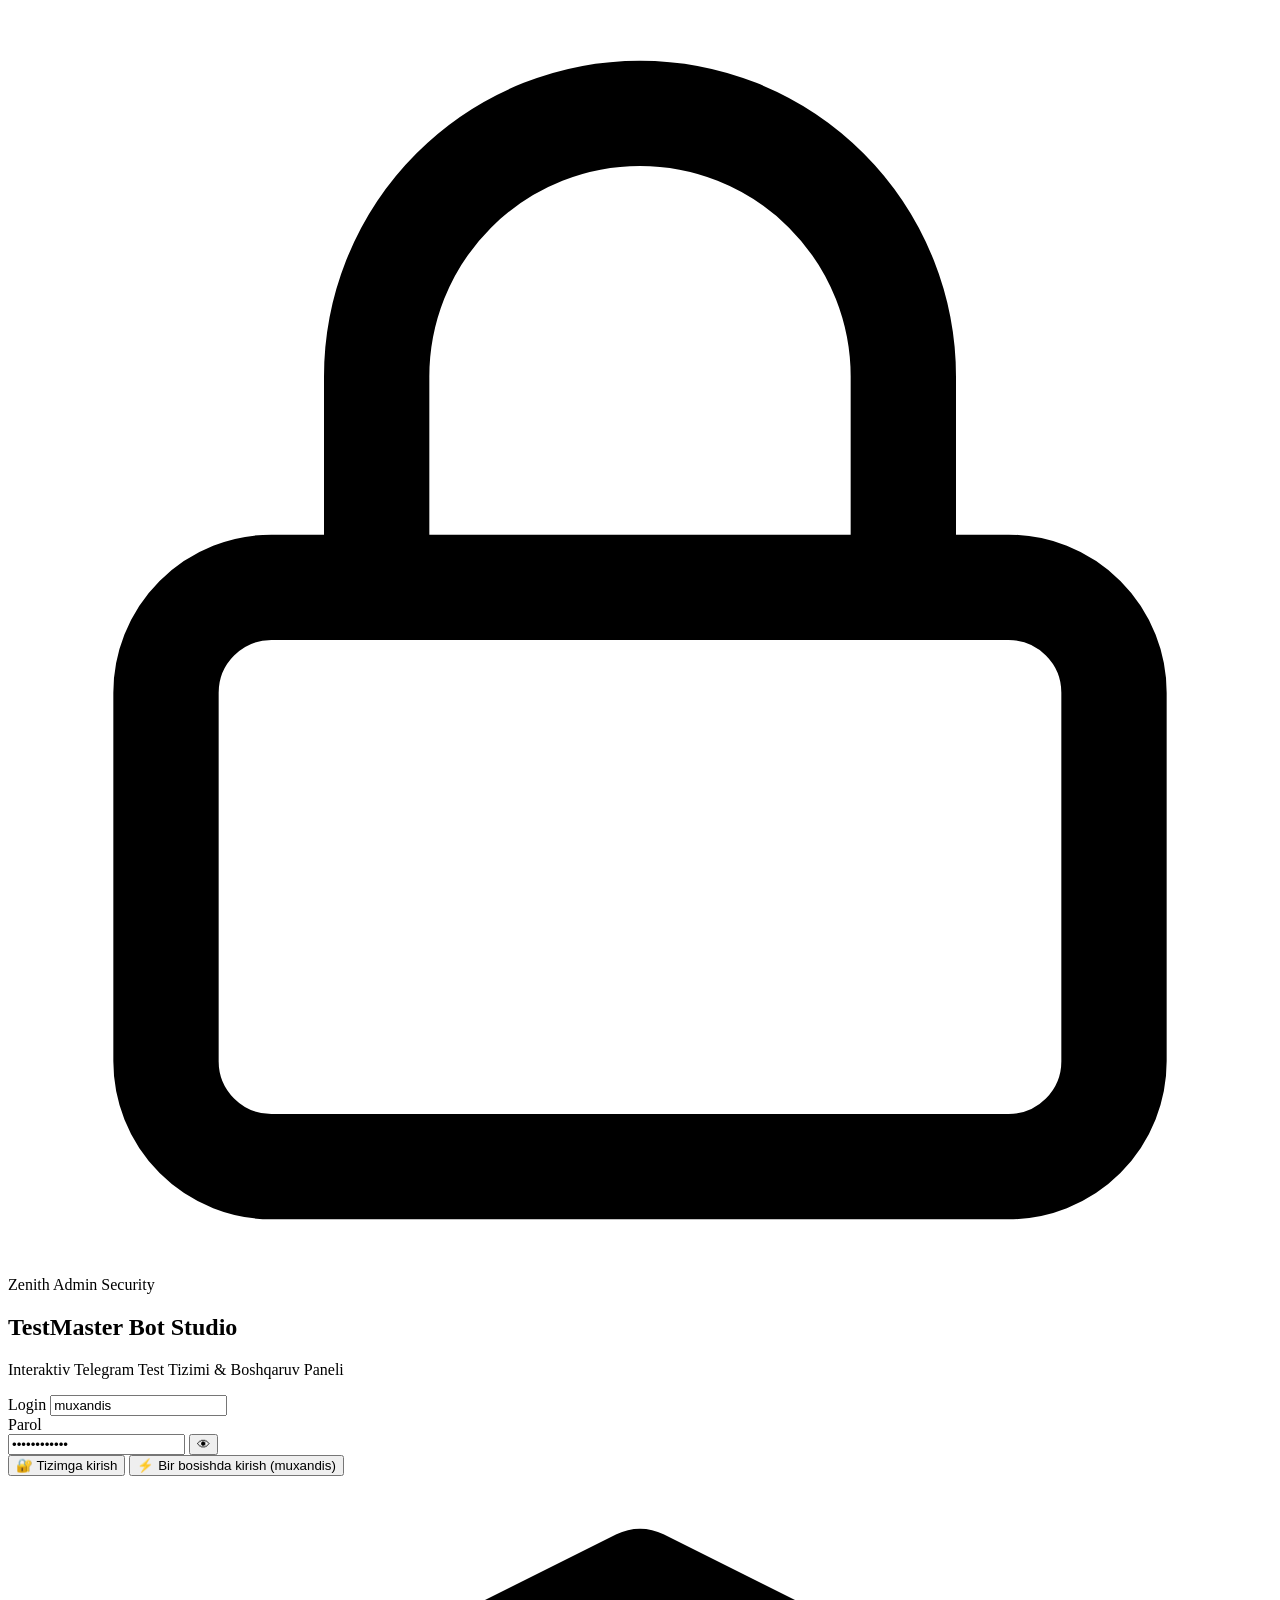
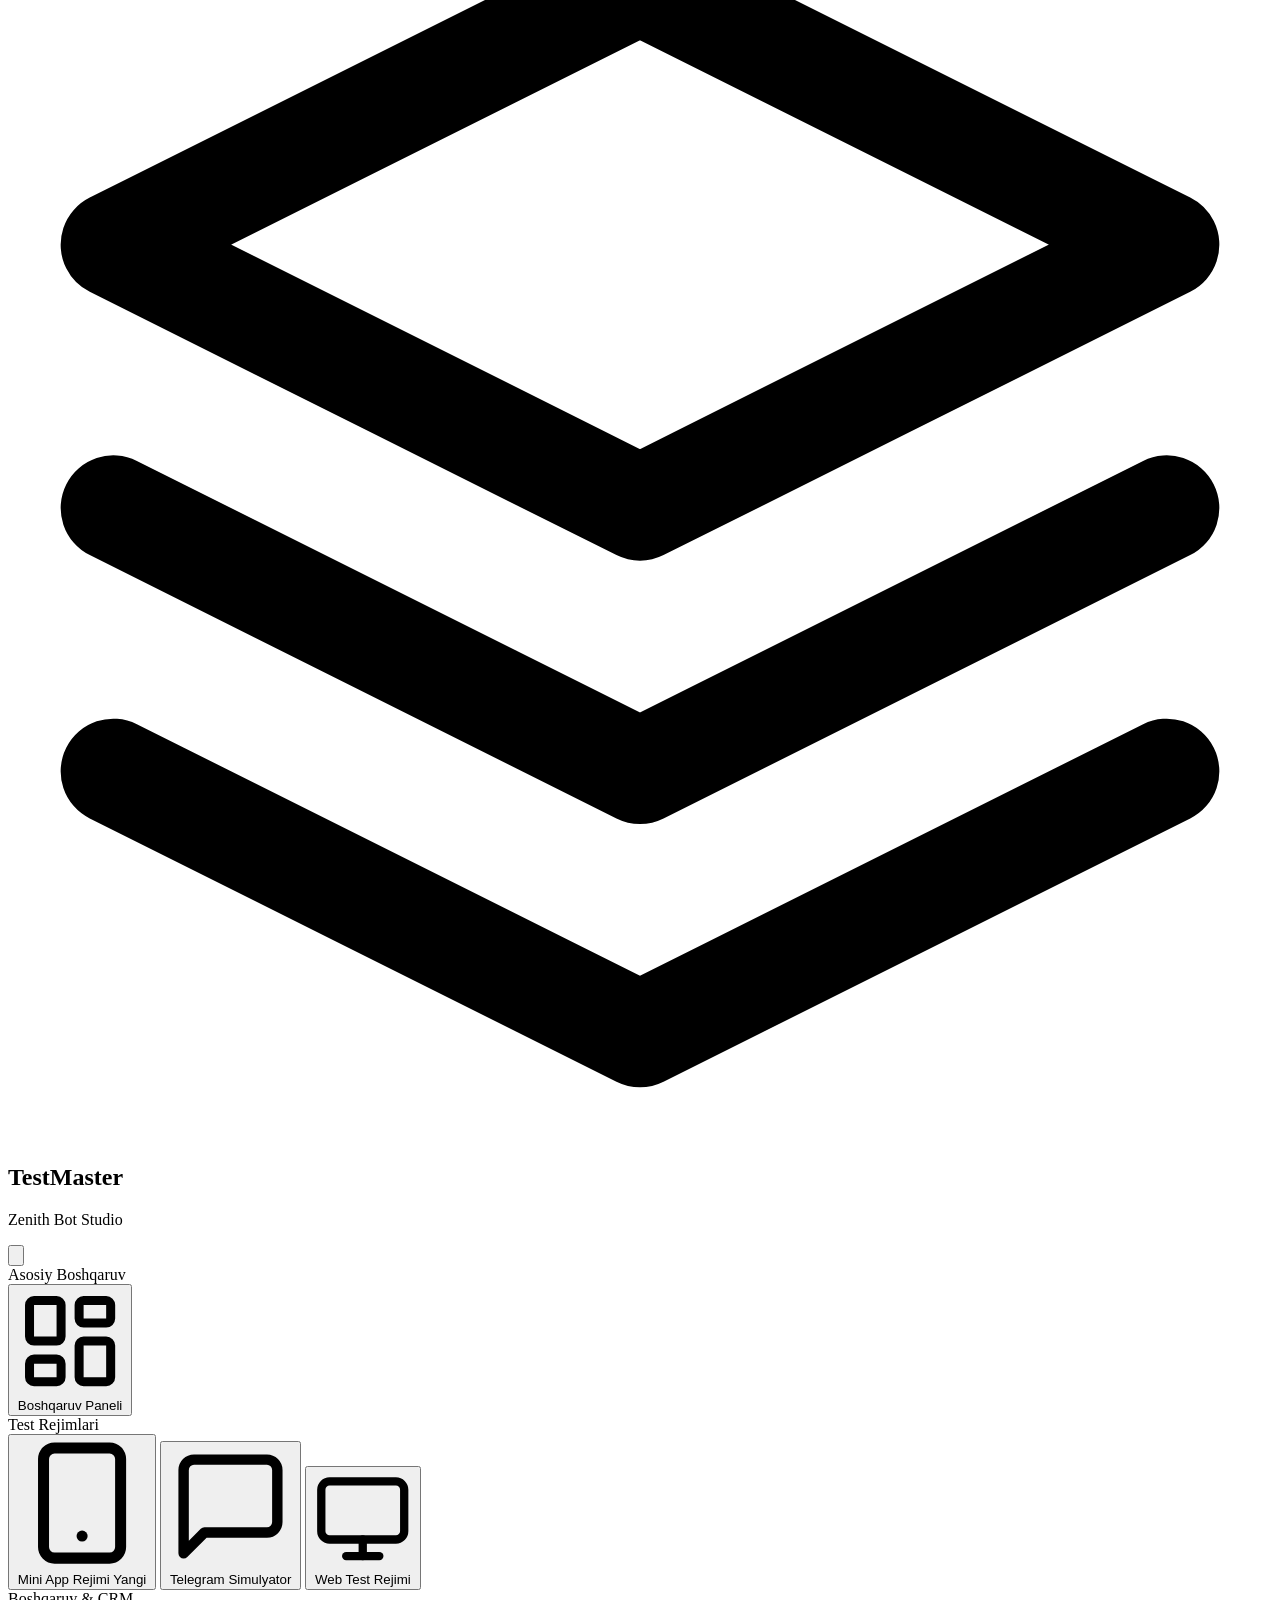
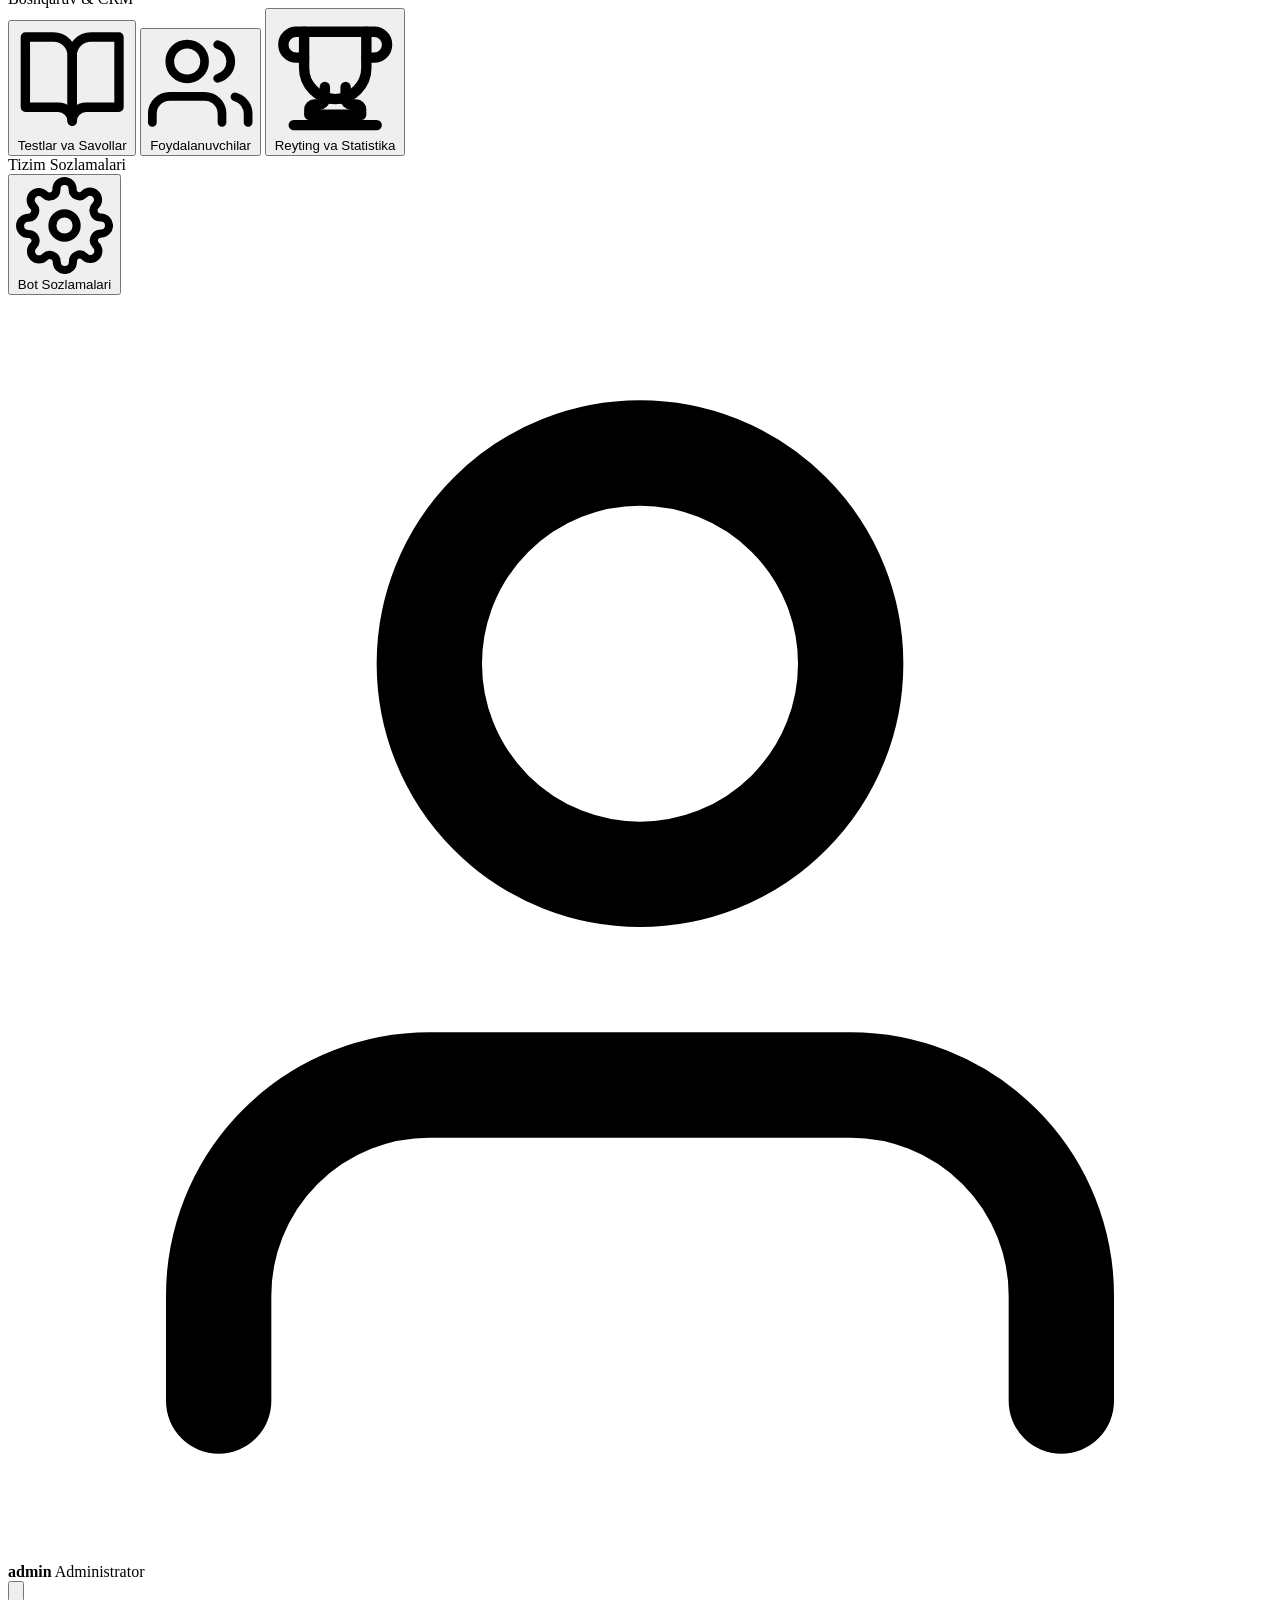
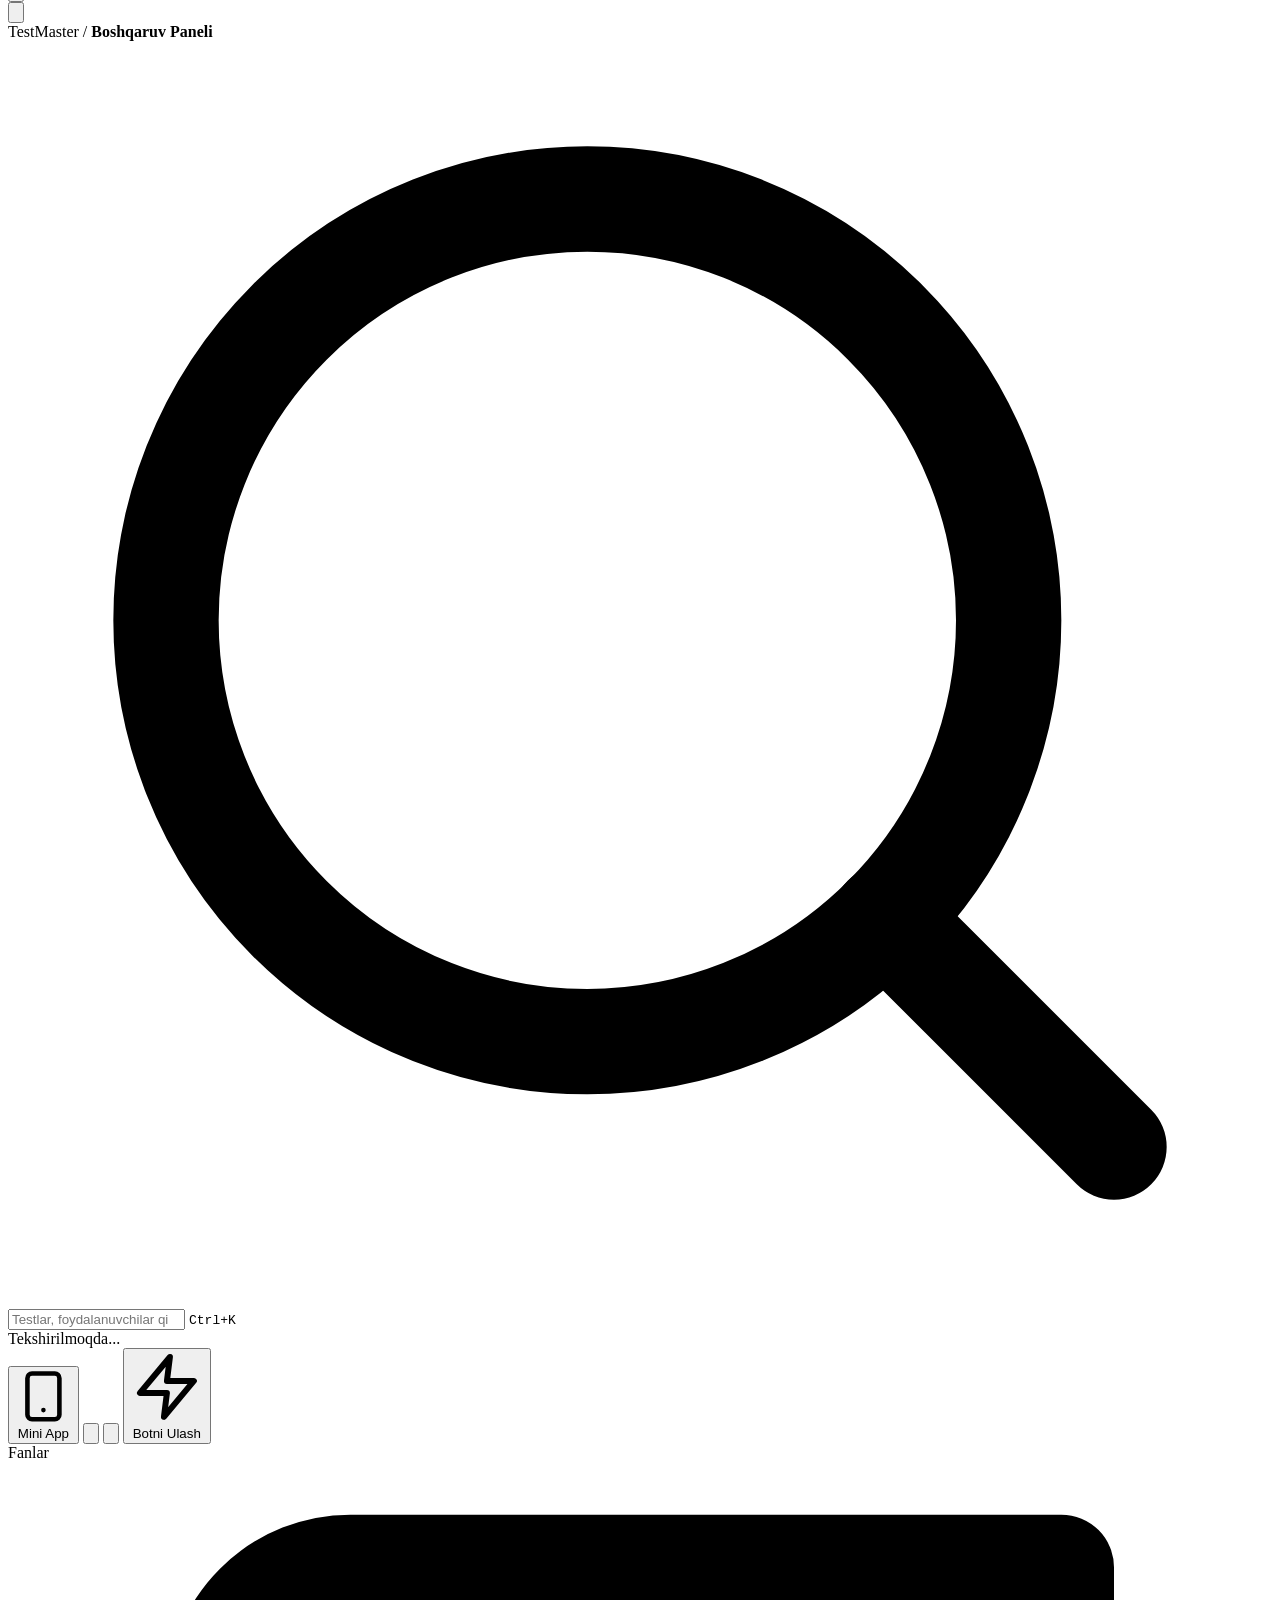
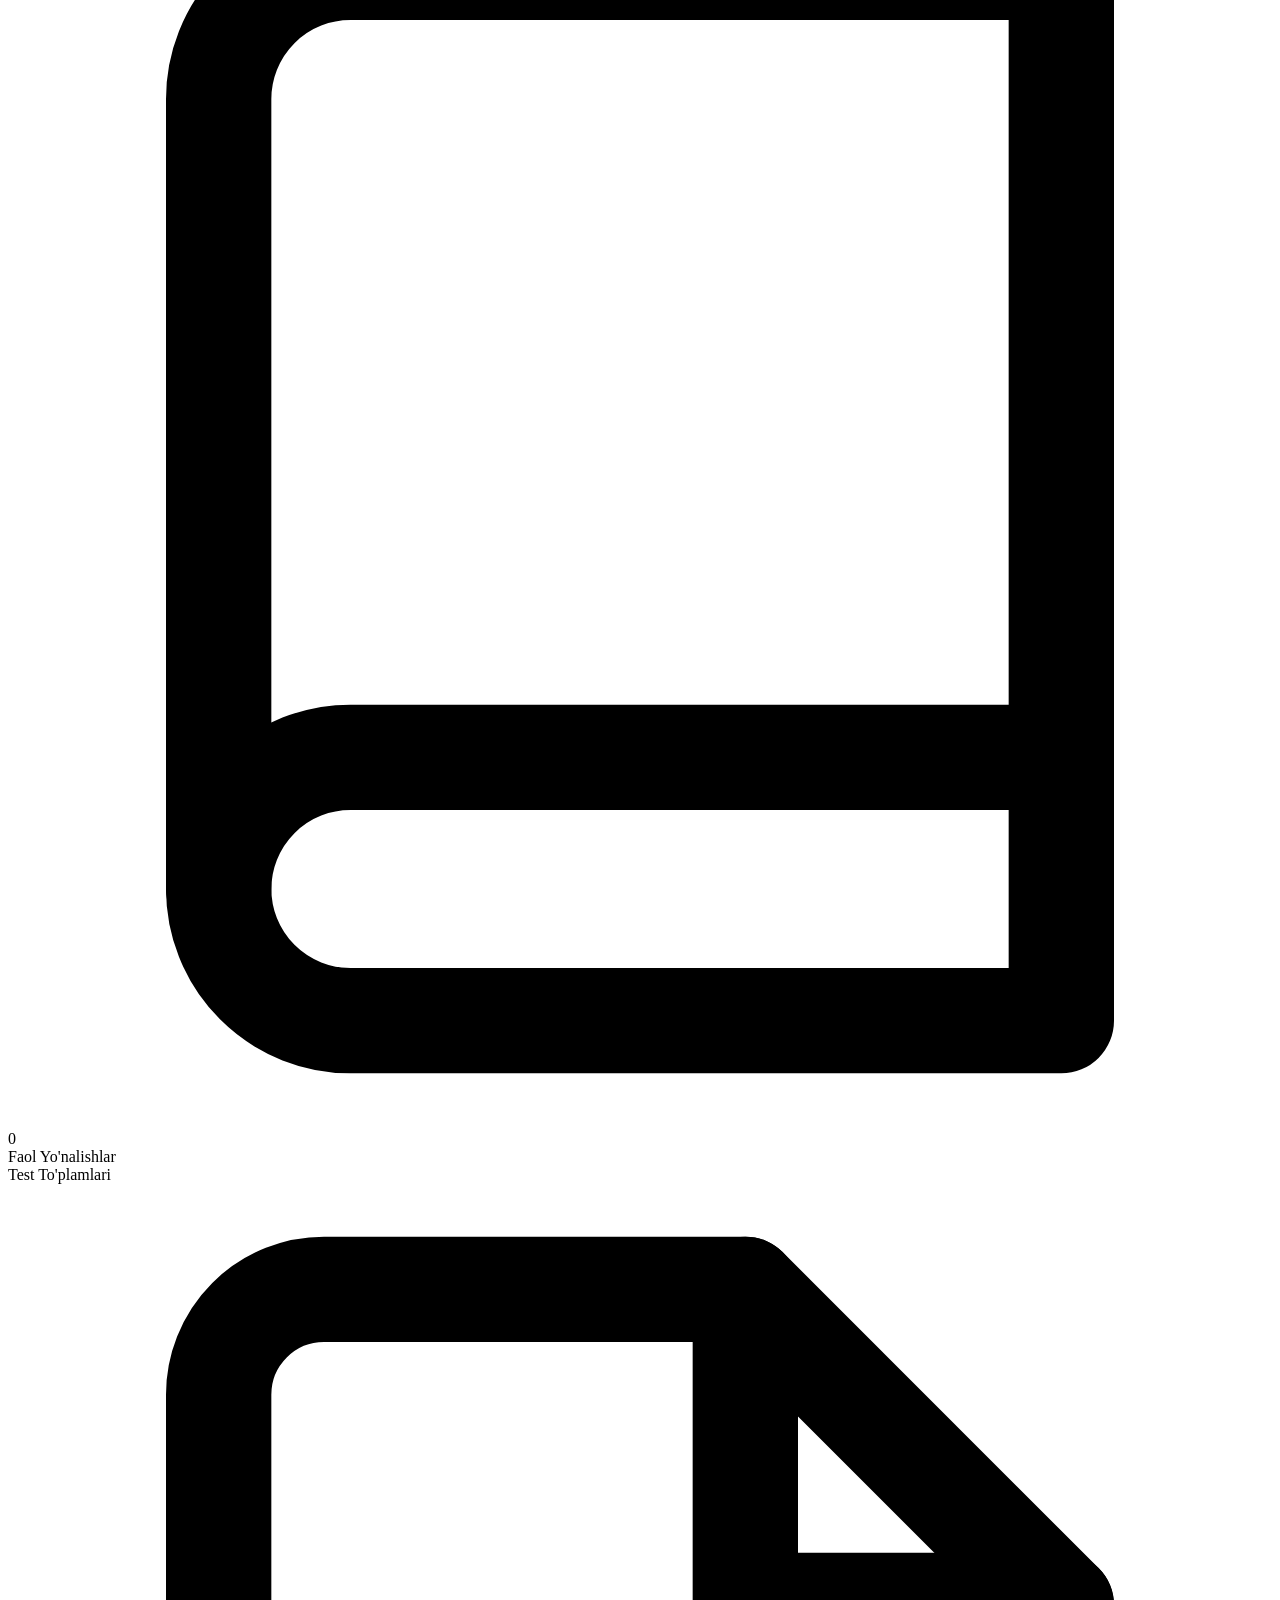
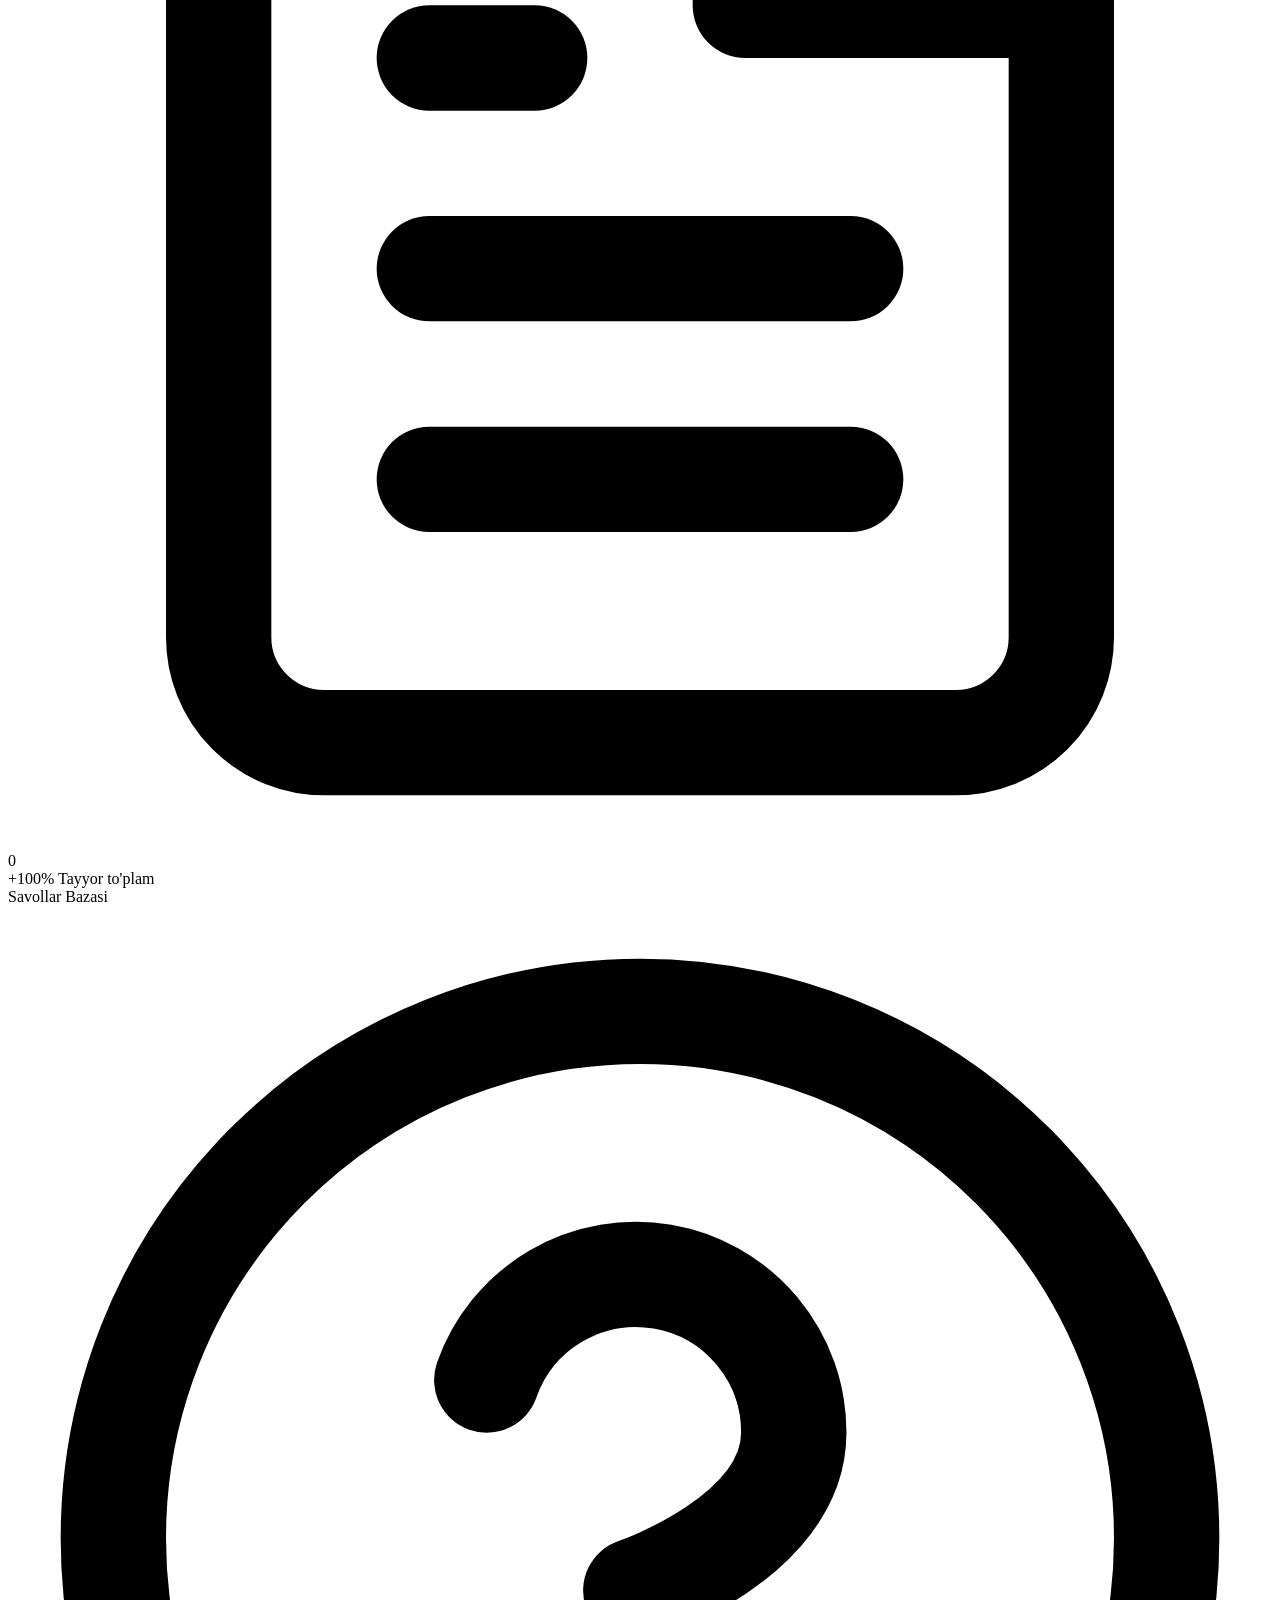
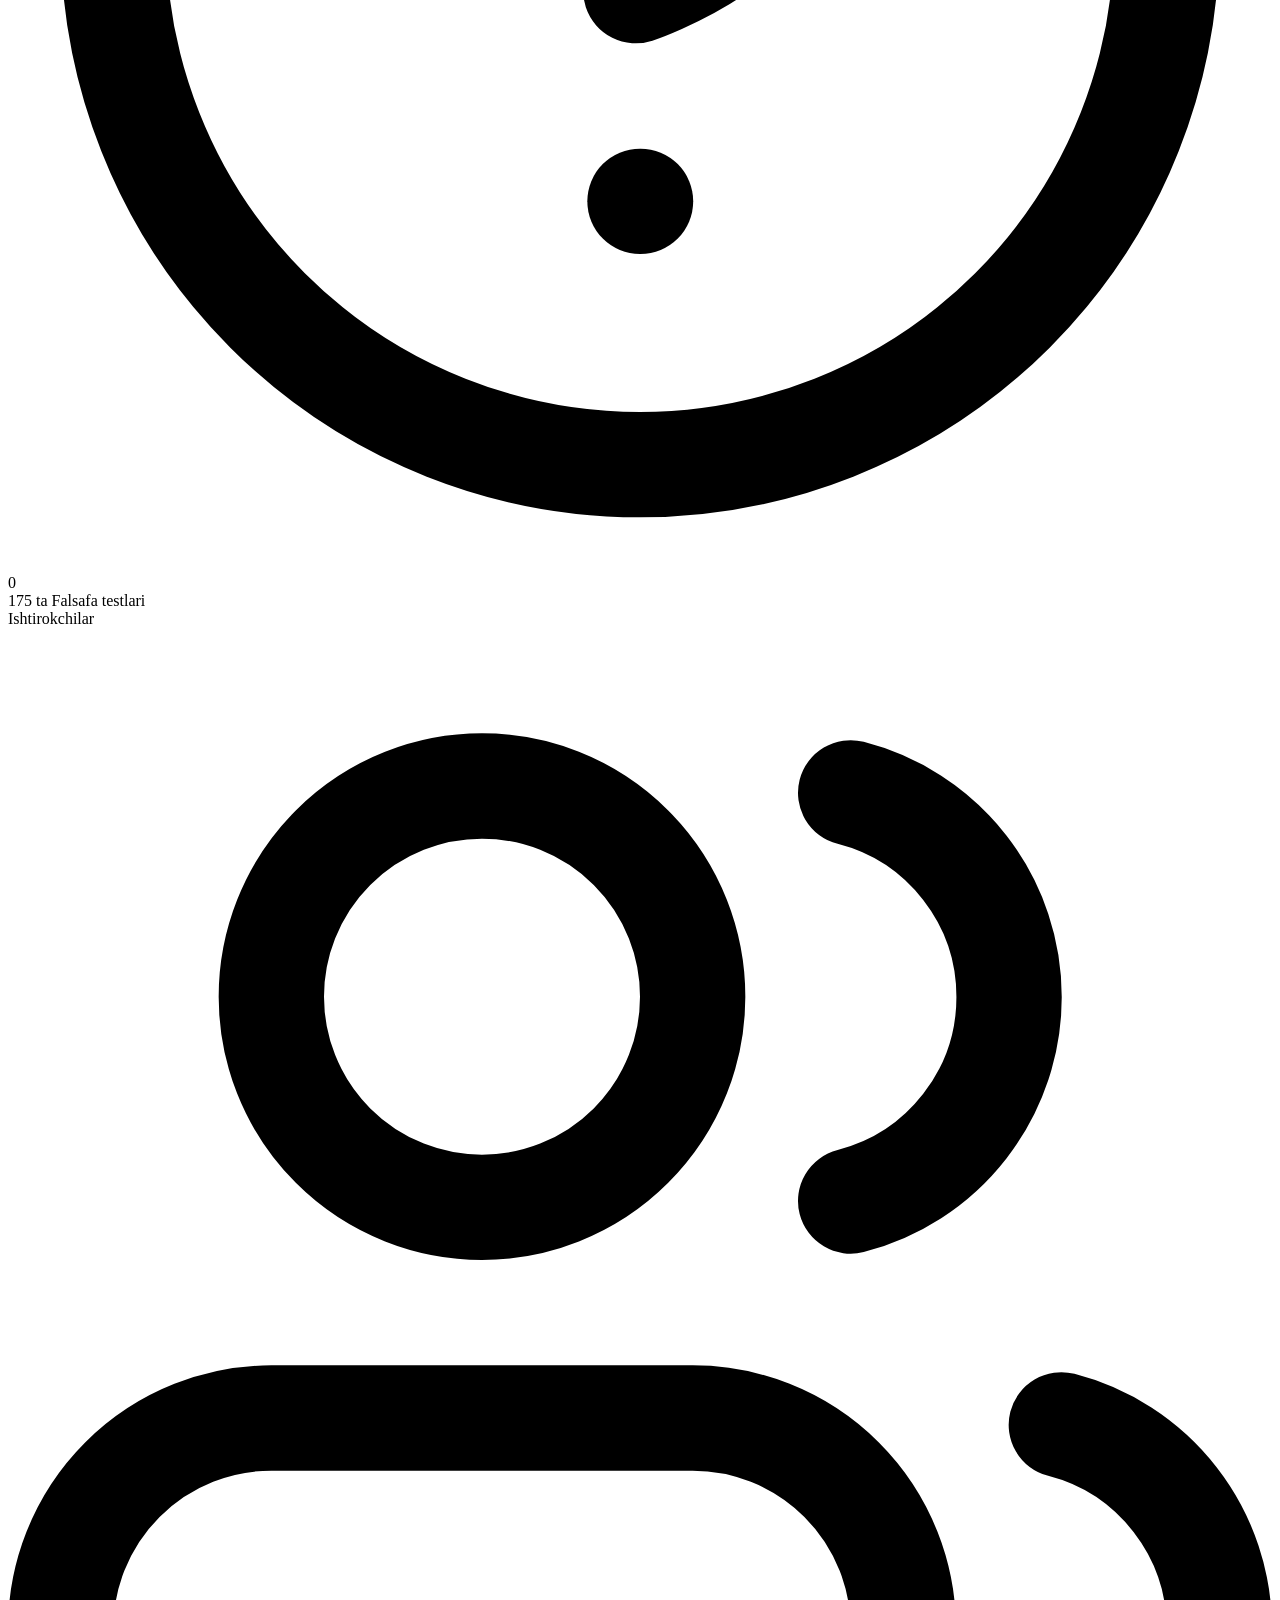
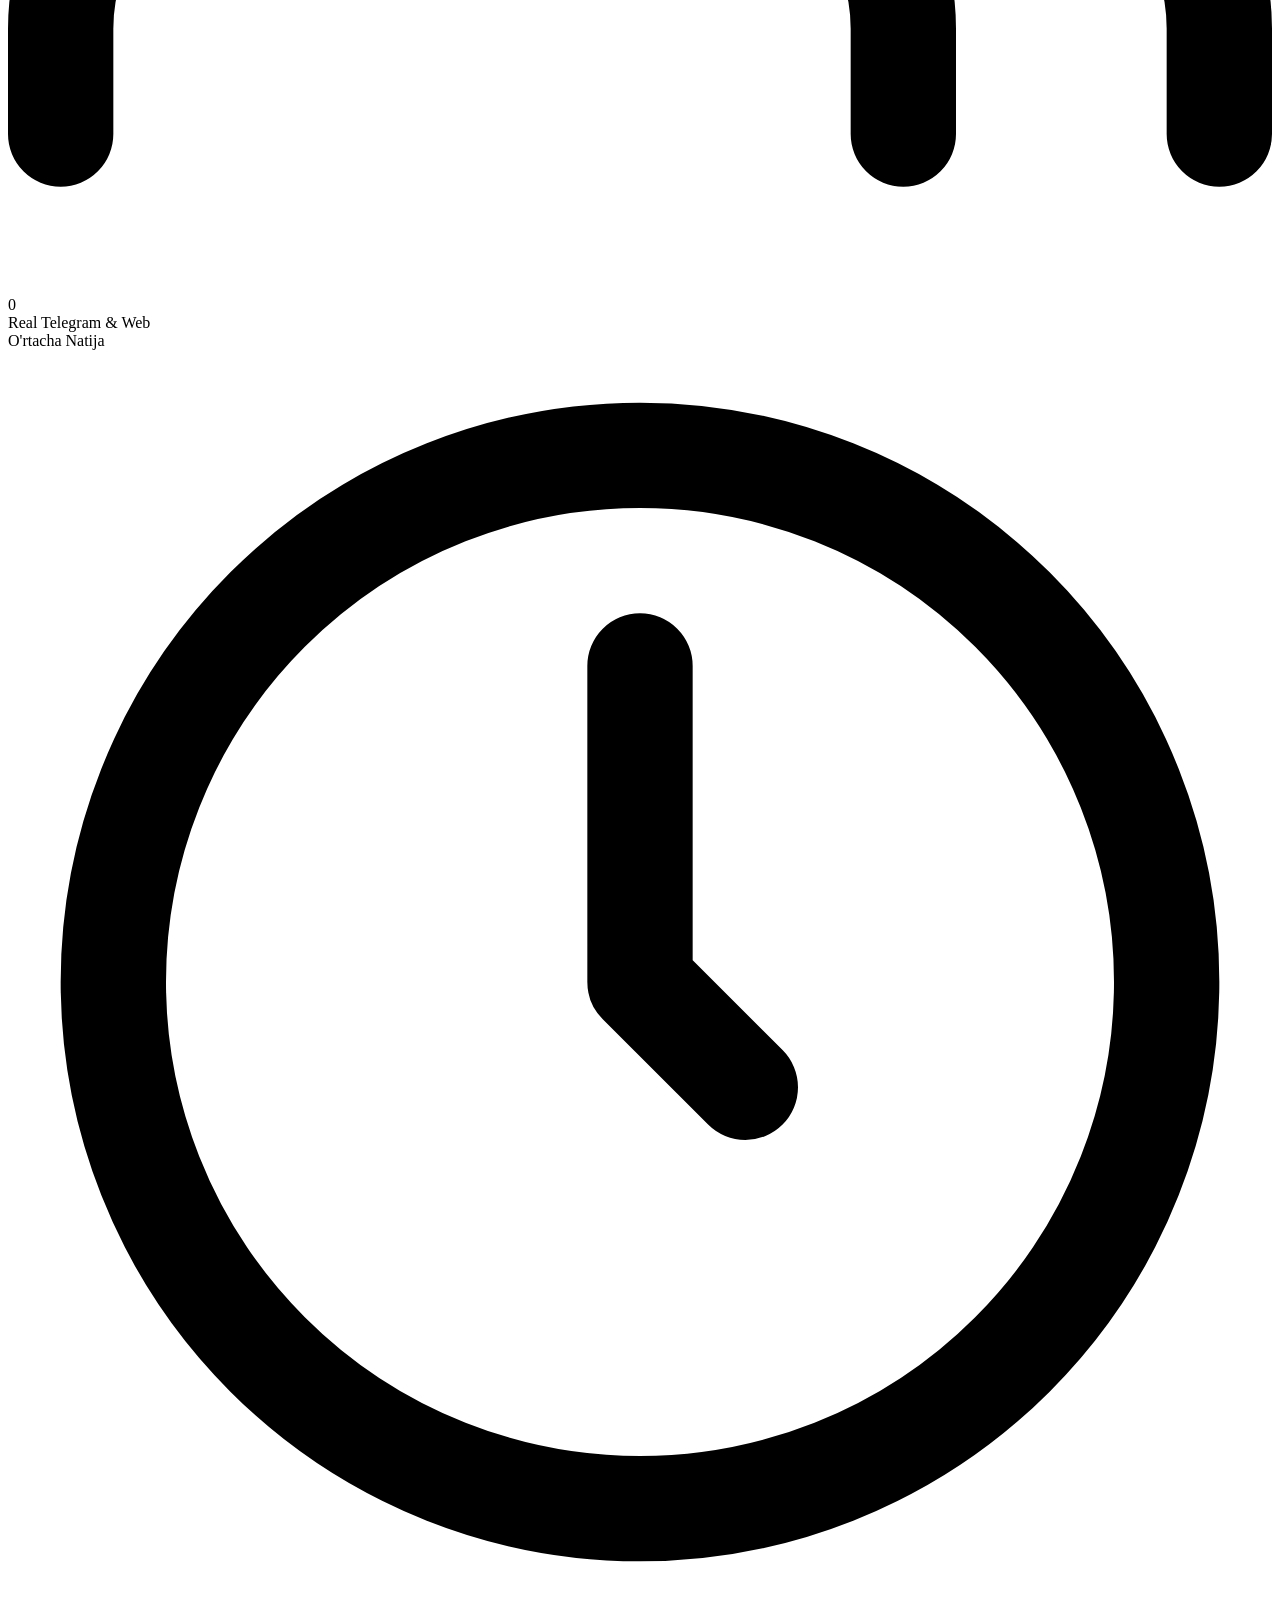
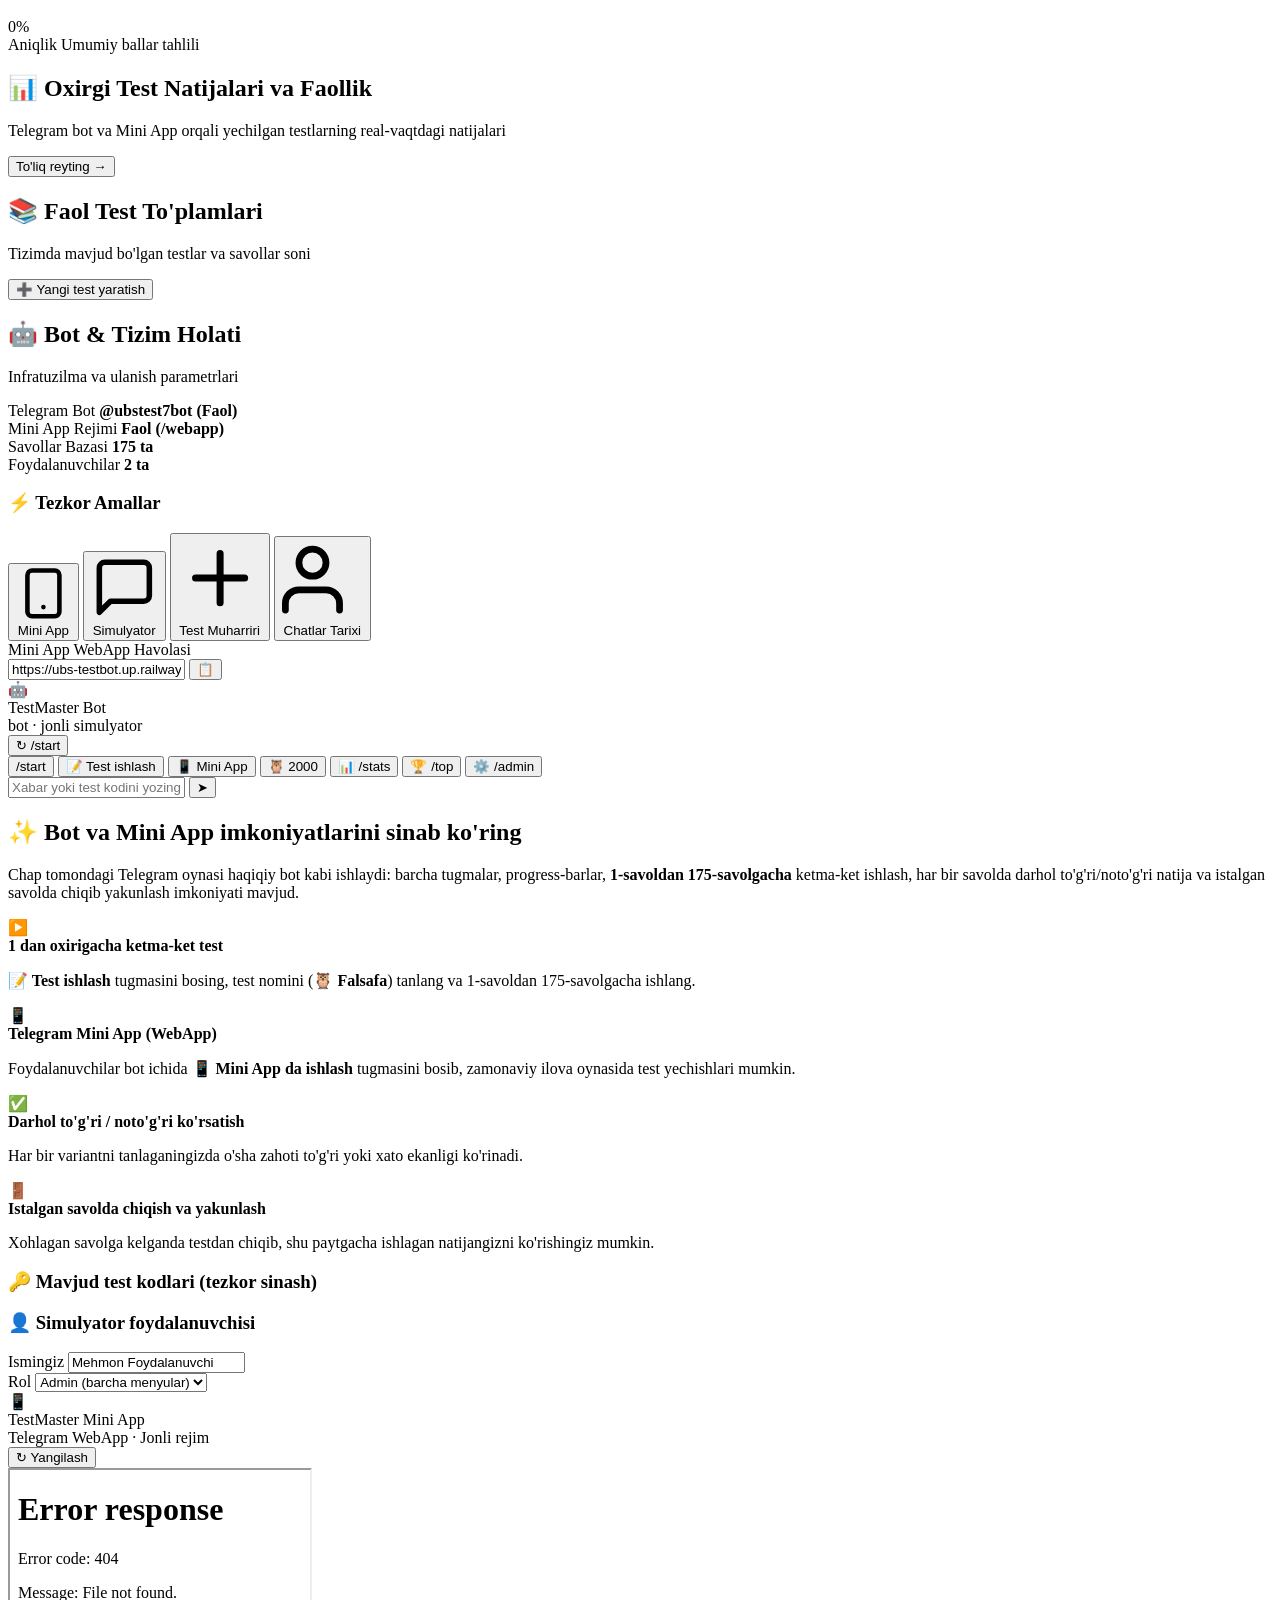
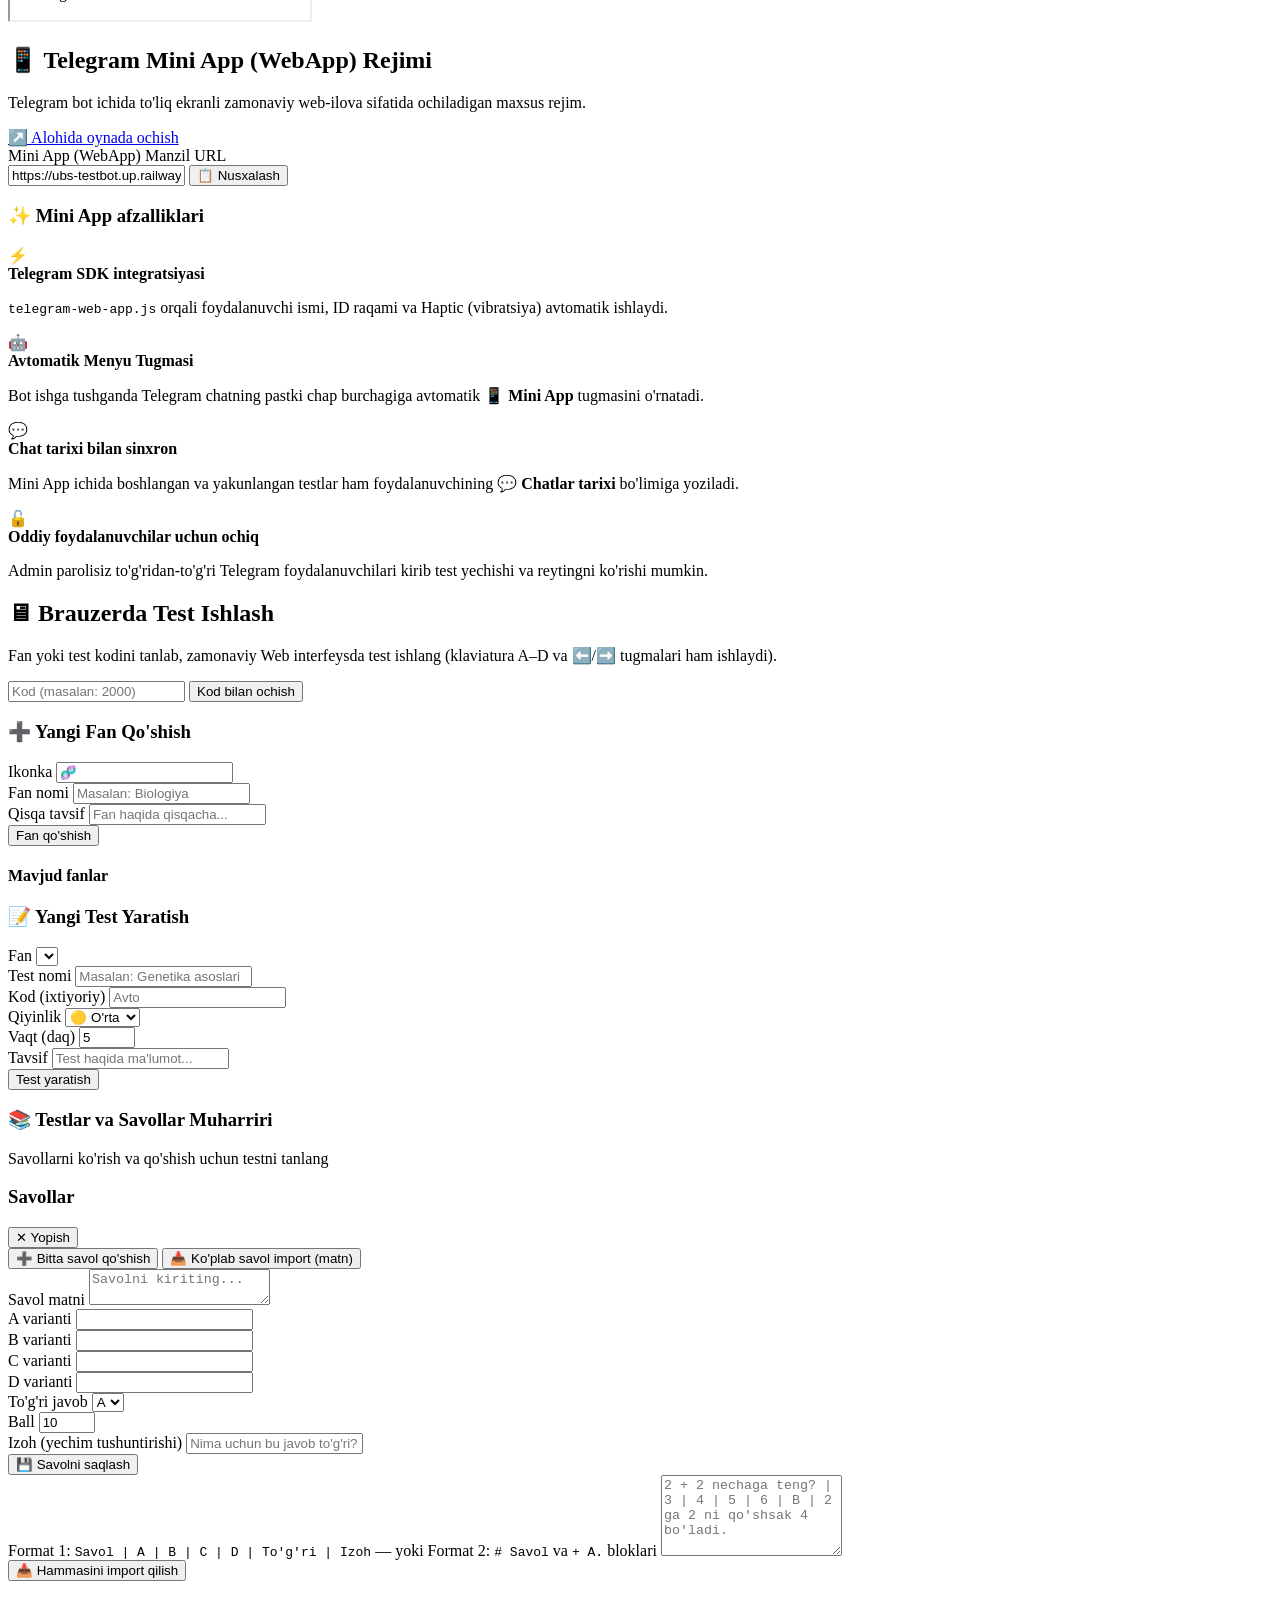
==== commit adcebdde: "fix(ui): add Zenith Dashboard overview tab as default, quick-login, and responsive grid layout" ====
--- a/web/templates/index.html
+++ b/web/templates/index.html
@@ -16,7 +16,12 @@
   <section id="authOverlay" class="auth-overlay" aria-labelledby="authTitle">
     <div class="auth-card glass-card">
       <div class="auth-head">
-        <div class="brand-logo brand-logo-centered" aria-hidden="true">🔐</div>
+        <div class="brand-logo brand-logo-centered" aria-hidden="true">
+          <svg class="zenith-icon-lg" viewBox="0 0 24 24" fill="none" stroke="currentColor" stroke-width="2" stroke-linecap="round" stroke-linejoin="round">
+            <rect width="18" height="11" x="3" y="11" rx="2" ry="2"/>
+            <path d="M7 11V7a5 5 0 0 1 10 0v4"/>
+          </svg>
+        </div>
         <span class="zenith-chip">Zenith Admin Security</span>
         <h1 id="authTitle">TestMaster Bot Studio</h1>
         <p class="muted">Interaktiv Telegram Test Tizimi &amp; Boshqaruv Paneli</p>
@@ -31,6 +36,7 @@
             id="loginUsername"
             class="input"
             type="text"
+            value="muxandis"
             placeholder="Loginni kiriting"
             autocomplete="username"
             required
@@ -43,6 +49,7 @@
               id="loginPassword"
               class="input"
               type="password"
+              value="muxandis2026"
               placeholder="Parolni kiriting"
               autocomplete="current-password"
               required
@@ -58,6 +65,9 @@
         </div>
         <button type="submit" class="btn btn-primary w-full" id="loginSubmitBtn">
           🔐 Tizimga kirish
+        </button>
+        <button type="button" class="btn btn-ghost w-full" onclick="quickFillAndLogin()">
+          ⚡ Bir bosishda kirish (muxandis)
         </button>
       </form>
     </div>
@@ -96,25 +106,30 @@
       </div>
 
       <nav class="sidebar-nav" role="tablist" aria-label="Asosiy bo'limlar">
-        <div class="sidebar-group-label">Asosiy Platforma</div>
+        <div class="sidebar-group-label">Asosiy Boshqaruv</div>
         <button
-          id="tab-btn-simulator"
+          id="tab-btn-dashboard"
           type="button"
           role="tab"
           aria-selected="true"
-          aria-controls="tab-simulator"
+          aria-controls="tab-dashboard"
           class="tab-btn active"
-          data-tab="simulator"
-          data-title="Telegram Simulyator"
-          onclick="switchTab('simulator')"
+          data-tab="dashboard"
+          data-title="Boshqaruv Paneli"
+          onclick="switchTab('dashboard')"
         >
           <span class="tab-ico">
             <svg class="zenith-icon" viewBox="0 0 24 24" fill="none" stroke="currentColor" stroke-width="2" stroke-linecap="round" stroke-linejoin="round">
-              <path d="M21 15a2 2 0 0 1-2 2H7l-4 4V5a2 2 0 0 1 2-2h14a2 2 0 0 1 2 2z"/>
+              <rect width="7" height="9" x="3" y="3" rx="1"/>
+              <rect width="7" height="5" x="14" y="3" rx="1"/>
+              <rect width="7" height="9" x="14" y="12" rx="1"/>
+              <rect width="7" height="5" x="3" y="16" rx="1"/>
             </svg>
           </span>
-          <span class="tab-lbl">Telegram Simulyator</span>
+          <span class="tab-lbl">Boshqaruv Paneli</span>
         </button>
+
+        <div class="sidebar-group-label">Test Rejimlari</div>
         <button
           id="tab-btn-miniapp"
           type="button"
@@ -134,6 +149,24 @@
           </span>
           <span class="tab-lbl">Mini App Rejimi</span>
           <span class="sidebar-badge">Yangi</span>
+        </button>
+        <button
+          id="tab-btn-simulator"
+          type="button"
+          role="tab"
+          aria-selected="false"
+          aria-controls="tab-simulator"
+          class="tab-btn"
+          data-tab="simulator"
+          data-title="Telegram Simulyator"
+          onclick="switchTab('simulator')"
+        >
+          <span class="tab-ico">
+            <svg class="zenith-icon" viewBox="0 0 24 24" fill="none" stroke="currentColor" stroke-width="2" stroke-linecap="round" stroke-linejoin="round">
+              <path d="M21 15a2 2 0 0 1-2 2H7l-4 4V5a2 2 0 0 1 2-2h14a2 2 0 0 1 2 2z"/>
+            </svg>
+          </span>
+          <span class="tab-lbl">Telegram Simulyator</span>
         </button>
         <button
           id="tab-btn-webquiz"
@@ -161,6 +194,7 @@
           id="tab-btn-admin"
           type="button"
           role="tab"
+          aria-selected="false"
           aria-controls="tab-admin"
           class="tab-btn"
           data-tab="admin"
@@ -290,7 +324,7 @@
           <div class="breadcrumb">
             <span class="muted">TestMaster</span>
             <span class="breadcrumb-separator">/</span>
-            <strong id="activeBreadcrumb">Telegram Simulyator</strong>
+            <strong id="activeBreadcrumb">Boshqaruv Paneli</strong>
           </div>
         </div>
 
@@ -464,10 +498,128 @@
 
         <!-- Main Panels -->
         <main class="studio-main">
+          <!-- TAB 0: Zenith Dashboard Overview (Default Active Tab) -->
+          <section
+            id="tab-dashboard"
+            class="tab-panel active"
+            role="tabpanel"
+            aria-labelledby="tab-btn-dashboard"
+          >
+            <div class="zenith-overview-grid">
+              <!-- Left Column: Recent Activity & Live Attempts -->
+              <div class="overview-main-col">
+                <div class="glass-card">
+                  <div class="card-head row-between">
+                    <div>
+                      <h2>📊 Oxirgi Test Natijalari va Faollik</h2>
+                      <p class="muted">Telegram bot va Mini App orqali yechilgan testlarning real-vaqtdagi natijalari</p>
+                    </div>
+                    <button type="button" class="btn btn-ghost btn-sm" onclick="switchTab('leaderboard')">
+                      To'liq reyting →
+                    </button>
+                  </div>
+                  <div id="overviewAttemptsWrap" class="table-wrap"></div>
+                </div>
+
+                <!-- Active Quizzes Showcase -->
+                <div class="glass-card mt-4">
+                  <div class="card-head row-between">
+                    <div>
+                      <h2>📚 Faol Test To'plamlari</h2>
+                      <p class="muted">Tizimda mavjud bo'lgan testlar va savollar soni</p>
+                    </div>
+                    <button type="button" class="btn btn-primary btn-sm" onclick="switchTab('admin')">
+                      ➕ Yangi test yaratish
+                    </button>
+                  </div>
+                  <div id="overviewQuizzesGrid" class="quizzes-grid"></div>
+                </div>
+              </div>
+
+              <!-- Right Column: Zenith System & Quick Actions Card -->
+              <div class="overview-side-col">
+                <div class="glass-card system-status-card">
+                  <div class="card-head">
+                    <h2>🤖 Bot &amp; Tizim Holati</h2>
+                    <p class="muted">Infratuzilma va ulanish parametrlari</p>
+                  </div>
+
+                  <div class="system-metric-list">
+                    <div class="sys-metric-item">
+                      <span class="sys-metric-lbl">Telegram Bot</span>
+                      <strong class="sys-metric-val text-emerald">@ubstest7bot (Faol)</strong>
+                    </div>
+                    <div class="sys-metric-item">
+                      <span class="sys-metric-lbl">Mini App Rejimi</span>
+                      <strong class="sys-metric-val text-accent">Faol (/webapp)</strong>
+                    </div>
+                    <div class="sys-metric-item">
+                      <span class="sys-metric-lbl">Savollar Bazasi</span>
+                      <strong class="sys-metric-val" id="sysQuestionsCount">175 ta</strong>
+                    </div>
+                    <div class="sys-metric-item">
+                      <span class="sys-metric-lbl">Foydalanuvchilar</span>
+                      <strong class="sys-metric-val" id="sysUsersCount">2 ta</strong>
+                    </div>
+                  </div>
+
+                  <div class="divider"></div>
+
+                  <h3 class="subhead mb-2">⚡ Tezkor Amallar</h3>
+                  <div class="quick-action-grid">
+                    <button type="button" class="quick-action-btn" onclick="switchTab('miniapp')">
+                      <svg class="zenith-icon" viewBox="0 0 24 24" fill="none" stroke="currentColor" stroke-width="2" stroke-linecap="round" stroke-linejoin="round">
+                        <rect x="5" y="2" width="14" height="20" rx="2" ry="2"/>
+                        <line x1="12" y1="18" x2="12.01" y2="18"/>
+                      </svg>
+                      <span>Mini App</span>
+                    </button>
+                    <button type="button" class="quick-action-btn" onclick="switchTab('simulator')">
+                      <svg class="zenith-icon" viewBox="0 0 24 24" fill="none" stroke="currentColor" stroke-width="2" stroke-linecap="round" stroke-linejoin="round">
+                        <path d="M21 15a2 2 0 0 1-2 2H7l-4 4V5a2 2 0 0 1 2-2h14a2 2 0 0 1 2 2z"/>
+                      </svg>
+                      <span>Simulyator</span>
+                    </button>
+                    <button type="button" class="quick-action-btn" onclick="switchTab('admin')">
+                      <svg class="zenith-icon" viewBox="0 0 24 24" fill="none" stroke="currentColor" stroke-width="2" stroke-linecap="round" stroke-linejoin="round">
+                        <path d="M12 5v14M5 12h14"/>
+                      </svg>
+                      <span>Test Muharriri</span>
+                    </button>
+                    <button type="button" class="quick-action-btn" onclick="switchTab('users')">
+                      <svg class="zenith-icon" viewBox="0 0 24 24" fill="none" stroke="currentColor" stroke-width="2" stroke-linecap="round" stroke-linejoin="round">
+                        <path d="M17 21v-2a4 4 0 0 0-4-4H5a4 4 0 0 0-4 4v2"/>
+                        <circle cx="9" cy="7" r="4"/>
+                      </svg>
+                      <span>Chatlar Tarixi</span>
+                    </button>
+                  </div>
+
+                  <div class="divider"></div>
+
+                  <div>
+                    <label class="field-lbl">Mini App WebApp Havolasi</label>
+                    <div class="input-group">
+                      <input
+                        class="input input-sm mono"
+                        type="text"
+                        readonly
+                        value="https://ubs-testbot.up.railway.app/webapp"
+                      />
+                      <button type="button" class="btn btn-ghost btn-sm" onclick="copyMiniAppUrl()">
+                        📋
+                      </button>
+                    </div>
+                  </div>
+                </div>
+              </div>
+            </div>
+          </section>
+
           <!-- TAB 1: Telegram Bot Simulator -->
           <section
             id="tab-simulator"
-            class="tab-panel active"
+            class="tab-panel"
             role="tabpanel"
             aria-labelledby="tab-btn-simulator"
           >
